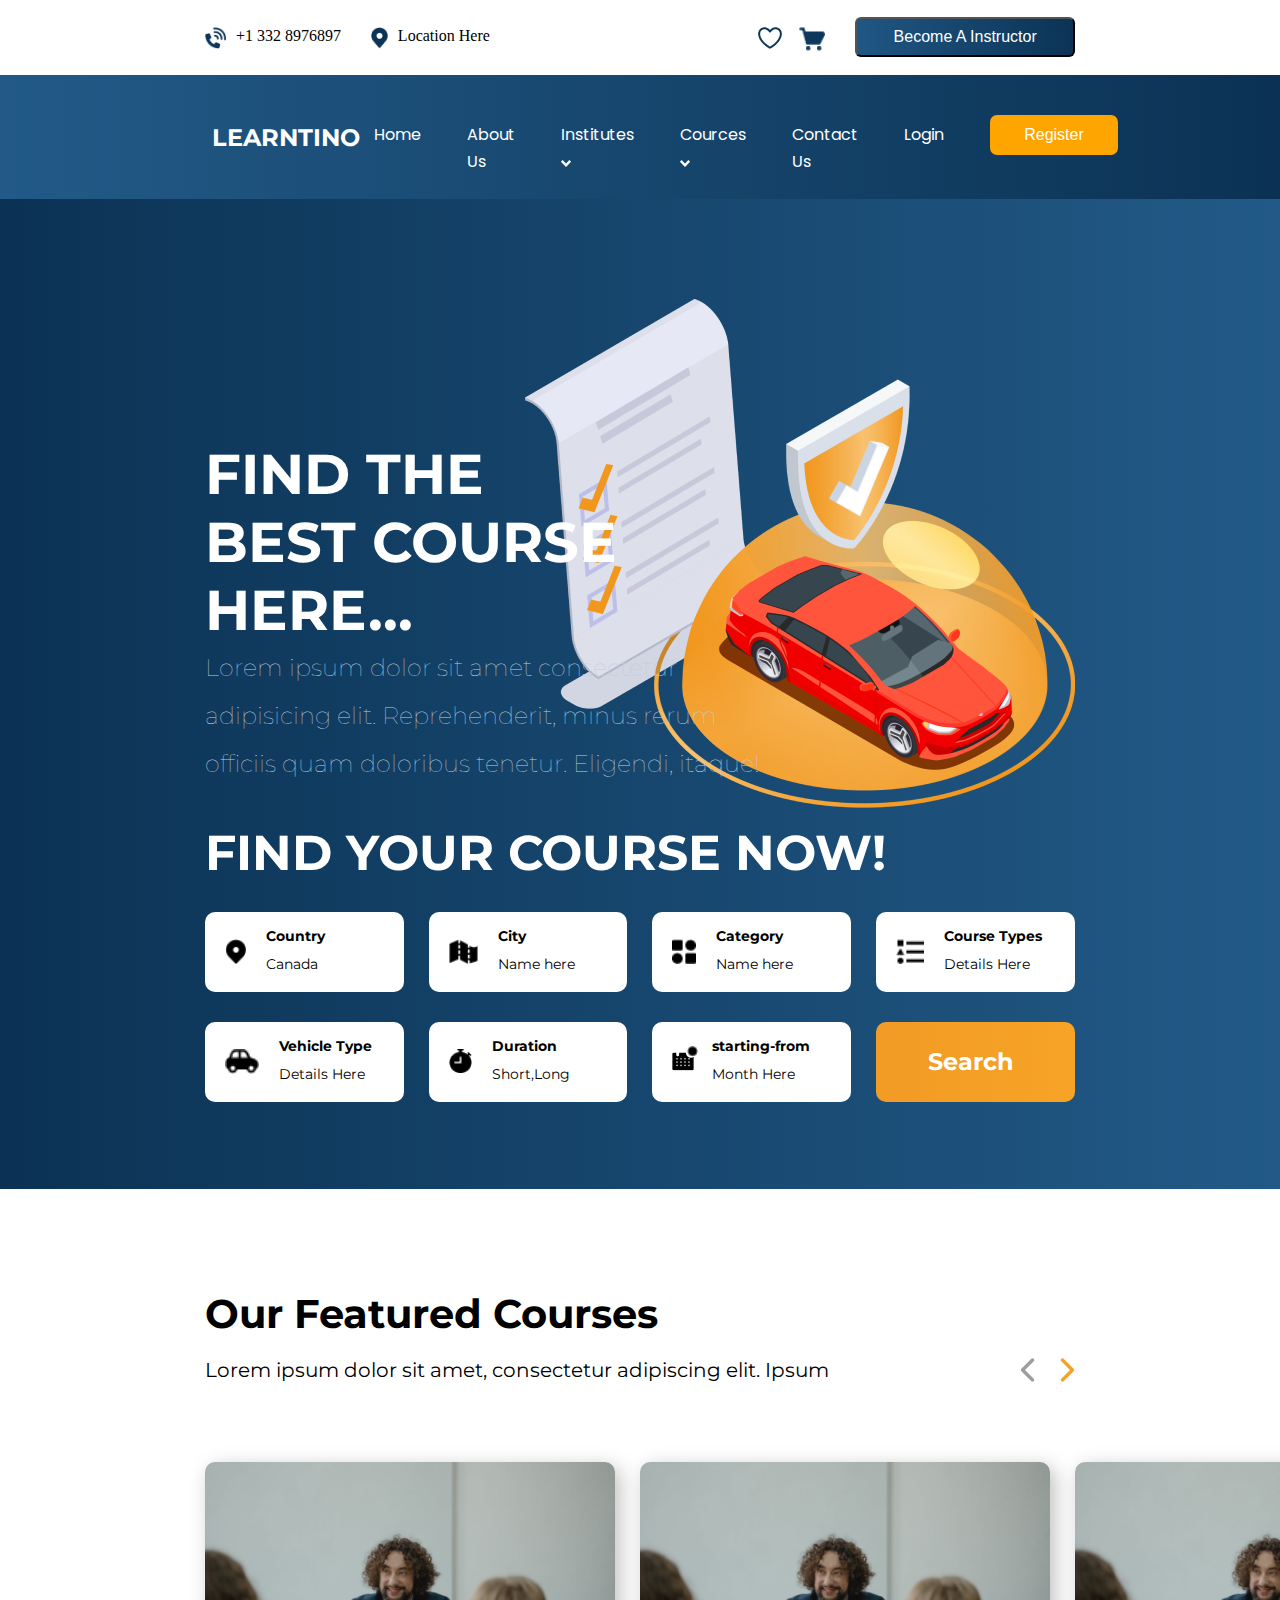
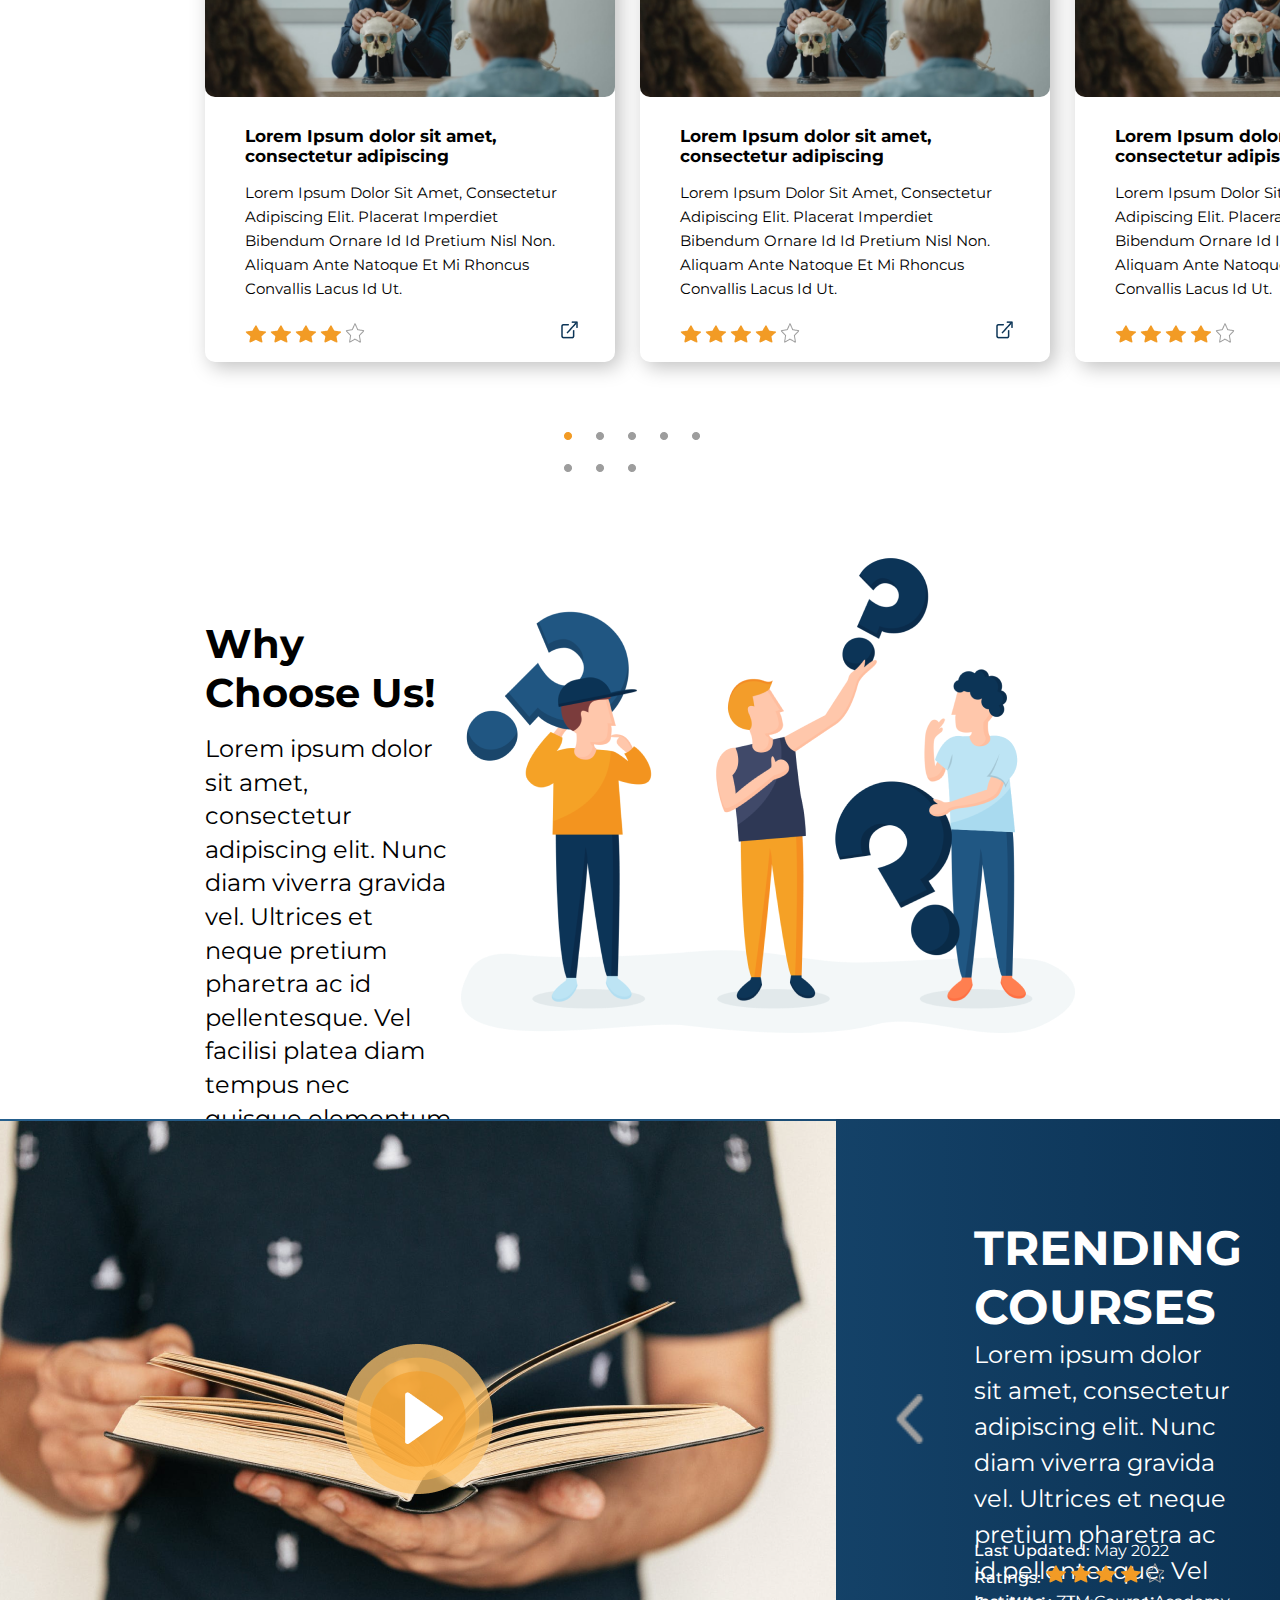
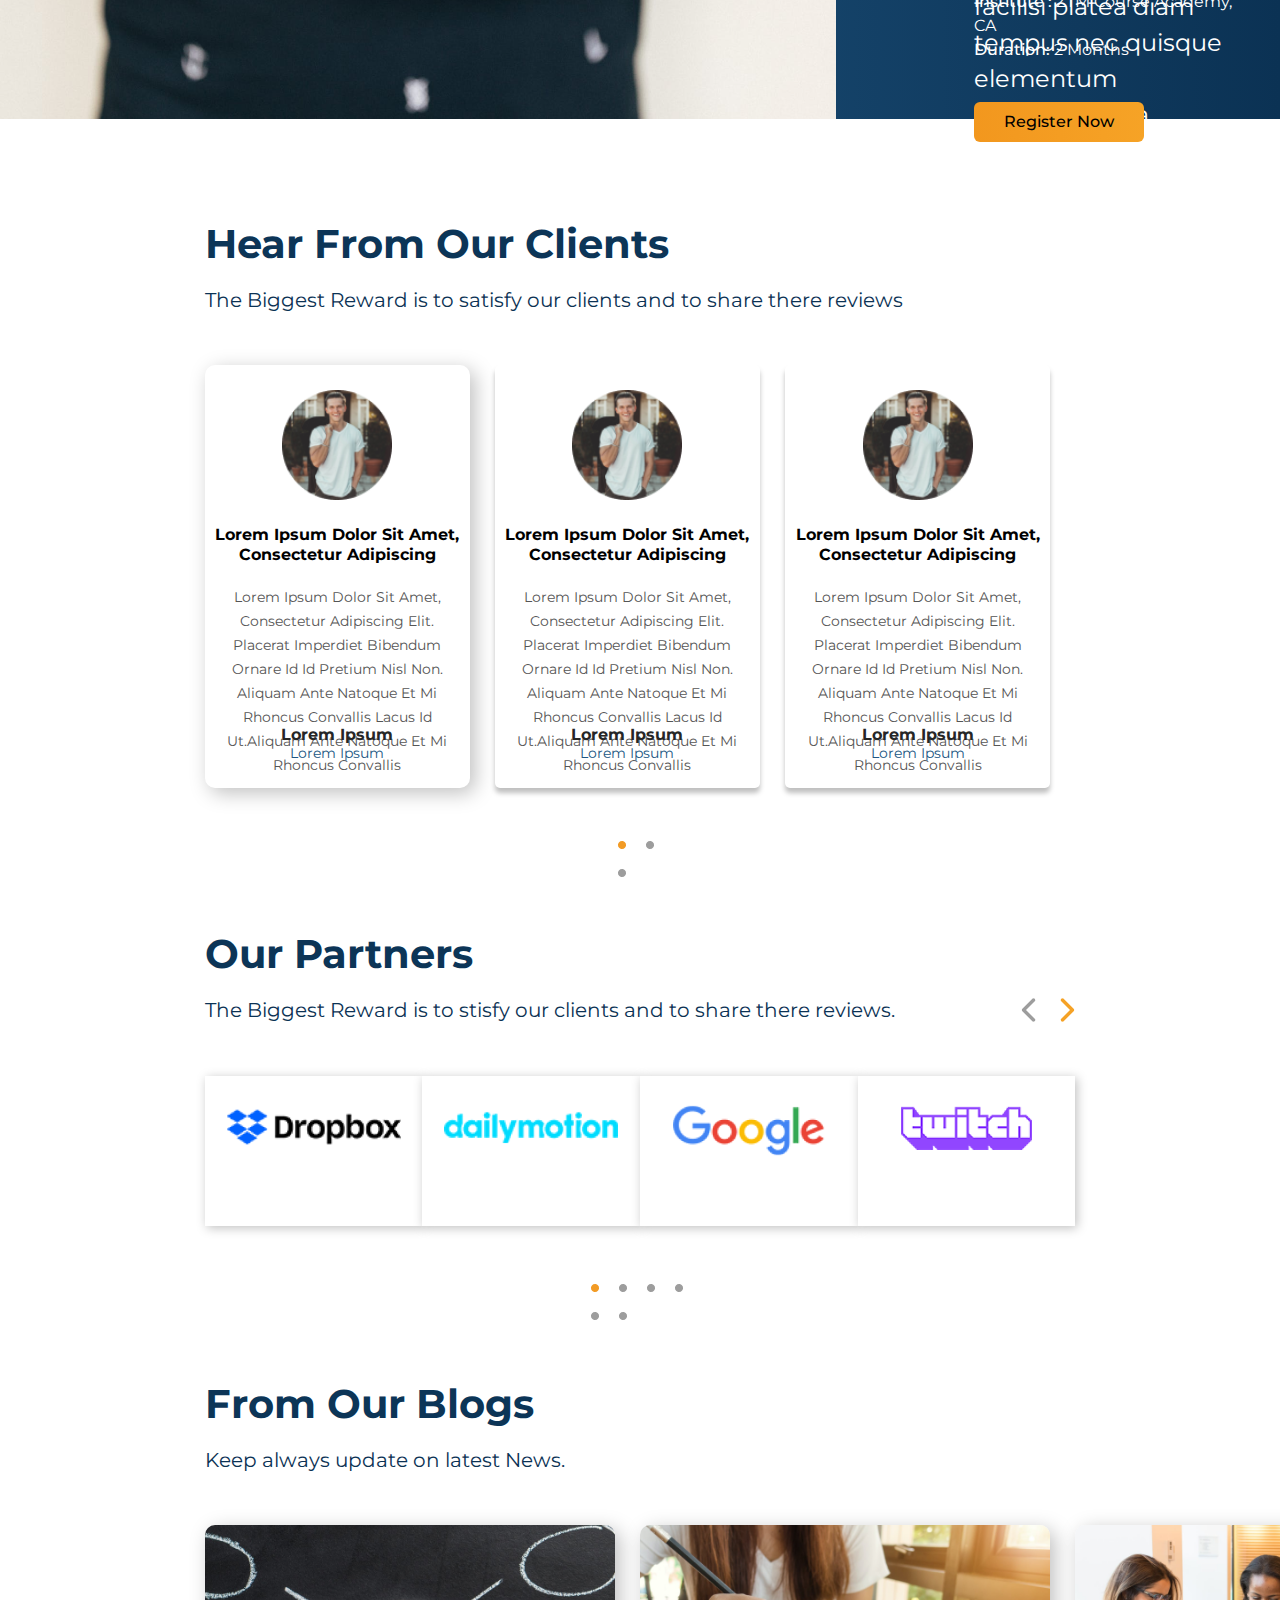
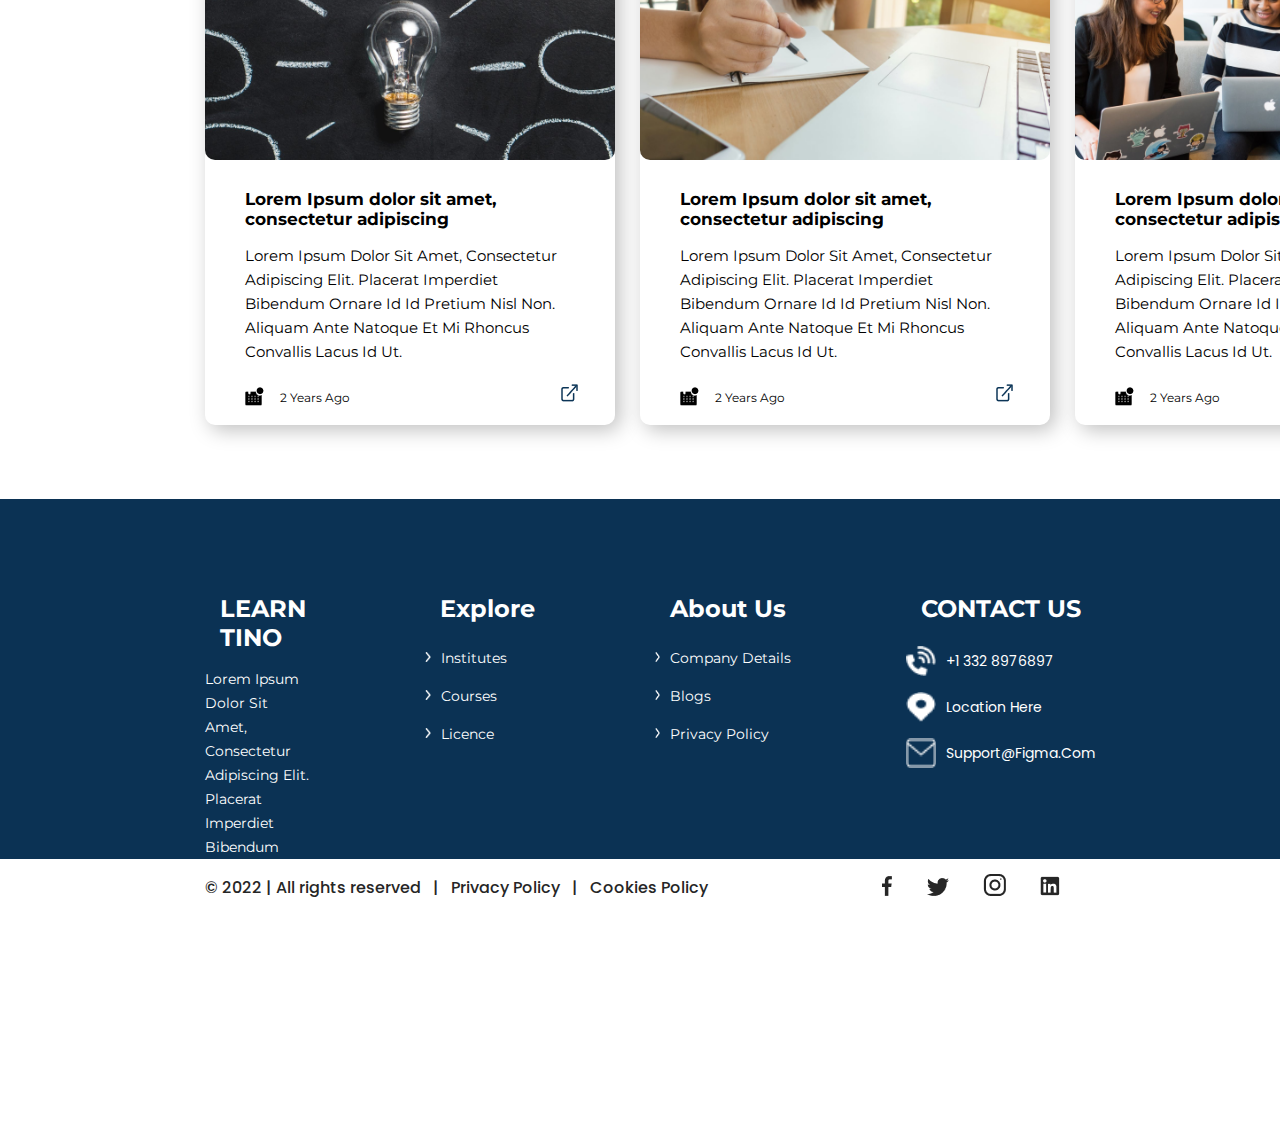
==== index.html @ b1320254 "Add files via upload" ====
<!DOCTYPE html>
<html lang="en">

<head>
    <meta charset="UTF-8">
    <meta http-equiv="X-UA-Compatible" content="IE=edge">
    <meta name="viewport" content="width=device-width, initial-scale=1.0">
    <title>Flexlab: Landing Page</title>
    <link rel="stylesheet" href="flexlab.css">
    <link rel="stylesheet" href="https://cdnjs.cloudflare.com/ajax/libs/font-awesome/6.1.1/css/all.min.css"
        integrity="sha512-KfkfwYDsLkIlwQp6LFnl8zNdLGxu9YAA1QvwINks4PhcElQSvqcyVLLD9aMhXd13uQjoXtEKNosOWaZqXgel0g=="
        crossorigin="anonymous" referrerpolicy="no-referrer" />
    <link rel="preconnect" href="https://fonts.googleapis.com">
    <link rel="preconnect" href="https://fonts.gstatic.com" crossorigin>
    <link
        href="https://fonts.googleapis.com/css2?family=Montserrat:wght@400;500;700&family=Poppins:wght@500&display=swap"
        rel="stylesheet">
</head>

<body>
    <div class="head-header">
        <div class="head-header-left">
            <div class="phone-header">
                <img src="phone.png" alt="">
                <p>+1 332 8976897</p>
            </div>
            <div class="location-header">
                <img src="location.png" alt="">
                <p>Location Here</p>
            </div>


        </div>
        <div class="head-header-right
        ">

            <div class="head-btn">
                <button class="nav-button">
                    Become A Instructor
                </button>
            </div>
            <div class="shop">
                <img class="shop-img" src="shop.png" alt="">
                <img class="shop-tyre" src="shop-tyre.png" alt="">
                <img class="shop-tyre" src="shop-tyre.png" alt="">
            </div>
            <img class="white-heart-img" src="white-heart.png" alt="">
        </div>
    </div>
    <section id="nav-bar">
        <div class="navParent" id="nav-parents">
            <nav class="navbar" id="navBar">
                <!-- LOGO -->
                <div class="logo">LEARNTINO</div>
                <i class="fa fa-times" onclick="hideMenu()"></i>
                <!-- NAVIGATION MENU -->
                <ul class="nav-links">
                    <!-- USING CHECKBOX HACK -->
                    <!-- <input type="checkbox" id="checkbox_toggle" /> -->
                    <!-- <label for="checkbox_toggle" class="hamburger">&#9776;</label> -->
                    <!-- NAVIGATION MENUS -->
                    <div class="menu">
                        <li><a href="/">Home</a></li>
                        <li><a href="/">About Us</a></li>
                        <li class="services">
                            <a href="/">Institutes 
                                <img src="white-down-arrow.png" alt="">
                            </a>
                            <!-- DROPDOWN MENU -->
                            <ul class="dropdown">
                                <li><a href="/">Dropdown 1 </a></li>
                                <li><a href="/">Dropdown 2</a></li>
                                <li><a href="/">Dropdown 2</a></li>
                                <li><a href="/">Dropdown 3</a></li>
                                <li><a href="/">Dropdown 4</a></li>
                            </ul>
                        </li>
                        <li class="services">
                            <a href="/">Cources <img src="white-down-arrow.png" alt=""></a>
                            <!-- DROPDOWN MENU -->
                            <ul class="dropdown">
                                <li><a href="/">Dropdown 1 </a></li>
                                <li><a href="/">Dropdown 2</a></li>
                                <li><a href="/">Dropdown 2</a></li>
                                <li><a href="/">Dropdown 3</a></li>
                                <li><a href="/">Dropdown 4</a></li>
                            </ul>
                        </li>
                        <li><a href="/">Contact Us</a></li>
                        <li><a href="/">Login</a></li>
                        
                        <li>
                            <button class="helloButton">Register</button>
                          
                        </li>
                        <i id="menus-bars" class="fa fa-bars" onclick="showMenu()"></i>
                    </div>
                    
                </ul>
                
            
        </div>
        
    </nav>
    
    </section>
    <section id="header">
        <div class="header-portion">
            <div class="left-header-portion">
                <h1>FIND THE BEST COURSE HERE...</h1>
                <P>Lorem ipsum dolor sit amet consectetur adipisicing elit. Reprehenderit, minus rerum officiis quam
                    doloribus tenetur. Eligendi, itaque!
                </P>
            </div>
            <div class="right-header-portion">
                <img src="header-image.png" alt="">
            </div>
        </div>
        <div class="find-course">
            <div class="find">
                <h1>FIND YOUR COURSE NOW!</h1>
            </div>
            <div class="find-table">
                <table>
                    <tr>
                        <td class="data-td">
                            <img class="header-images" src="country.png" alt="">
                            <div>
                                <h4>Country</h4>
                                <p>Canada</p>
                            </div>
                        </td>
                        <td class="data-td">
                            <img class="header-images" src="city.png" alt="">
                            <div>
                                <h4>City</h4>
                                <p>Name here</p>
                            </div>
                        </td>
                        <td class="data-td">
                            <img class="header-images" src="category.png" alt="">
                            <div>
                                <h4>Category</h4>
                                <p>Name here</p>
                            </div>
                        </td>
                        <td class="data-td" style="margin-right: 0% !important">
                            <img class="header-images" src="licence.png" alt="">
                            <div>
                                <h4>Course Types</h4>
                                <p>Details Here</p>
                            </div>
                        </td>
                    </tr>
                    <tr>
                        <td class="data-td">
                            <img class="header-images" src="vehicle.png" alt="">
                            <div>
                                <h4>Vehicle Type</h4>
                                <p>Details Here</p>
                            </div>
                        </td>
                        <td class="data-td">
                            <img class="header-images" src="duration.png" alt="">
                            <div>
                                <h4>Duration</h4>
                                <p>Short,Long</p>
                            </div>
                        </td>
                        <td class="data-td">
                            <div class="starting-from">
                                <img class="a" src="starting-from (1).png" alt="">
                                <img class="b" src="starting-from (2).png" alt="">

                            </div>
                            <div class="starting-from-h4">
                                <h4>starting-from</h4>
                                <p>Month Here</p>
                            </div>
                        </td>
                        <td colspan="" class="last-td">
                            <p> Search
                            </p>
                        </td>
                    </tr>
                </table>
            </div>
        </div>
    </section>
    <section id="featured">
        <div class="feature">
            <h1>Our Featured Courses</h1>
            <div class="featured-row">
                <p>
                    Lorem ipsum dolor sit amet, consectetur adipiscing elit. Ipsum
                </p>
                <div class="featured-images">
                    <img src="blank-left-arrow.png" alt="">
                    <img src="full-right-arrow.png" alt="">

                </div>
            </div>
        </div>
        <div class="featured-courses">
            <div class="featured-column">
                <img class="main-featured" src="feature.png" alt="">
                <div class="feature-data">
                    <h1>Lorem Ipsum dolor sit amet, <br>
                        consectetur adipiscing</h1>
                    <p>Lorem ipsum dolor sit amet, consectetur adipiscing elit. Placerat imperdiet bibendum ornare id id
                        pretium nisl non. Aliquam ante natoque et mi rhoncus convallis lacus id ut.</p>
                    <div class="featured-column-row">
                        <div class="left-featured-column">
                            <img src="full-star.png" alt="">
                            <img src="full-star.png" alt="">
                            <img src="full-star.png" alt="">
                            <img src="full-star.png" alt="">
                            <img src="blank-star.png" alt="">
                        </div>
                        <div class="right-featured-column">
                            <img class="feature-image-1" src="featured-symbol-1.png" alt="">
                            <img class="feature-image-2" src="featured-symbol-2.png" alt="">
                            <img class="feature-image-3" src="featured-symbol-3.png" alt="">

                        </div>
                    </div>
                </div>
            </div>
            <div class="featured-column">
                <img class="main-featured" src="feature.png" alt="">
                <div class="feature-data">
                    <h1>Lorem Ipsum dolor sit amet, <br>
                        consectetur adipiscing</h1>
                    <p>Lorem ipsum dolor sit amet, consectetur adipiscing elit. Placerat imperdiet bibendum ornare id id
                        pretium nisl non. Aliquam ante natoque et mi rhoncus convallis lacus id ut.</p>
                    <div class="featured-column-row">
                        <div class="left-featured-column">
                            <img src="full-star.png" alt="">
                            <img src="full-star.png" alt="">
                            <img src="full-star.png" alt="">
                            <img src="full-star.png" alt="">
                            <img src="blank-star.png" alt="">
                        </div>
                        <div class="right-featured-column">
                            <img class="feature-image-1" src="featured-symbol-1.png" alt="">
                            <img class="feature-image-2" src="featured-symbol-2.png" alt="">
                            <img class="feature-image-3" src="featured-symbol-3.png" alt="">

                        </div>
                    </div>
                </div>
            </div>
            <div class="featured-column">
                <img class="main-featured" src="feature.png" alt="">
                <div class="feature-data">
                    <h1>Lorem Ipsum dolor sit amet, <br>
                        consectetur adipiscing</h1>
                    <p>Lorem ipsum dolor sit amet, consectetur adipiscing elit. Placerat imperdiet bibendum ornare id id
                        pretium nisl non. Aliquam ante natoque et mi rhoncus convallis lacus id ut.</p>
                    <div class="featured-column-row">
                        <div class="left-featured-column">
                            <img src="full-star.png" alt="">
                            <img src="full-star.png" alt="">
                            <img src="full-star.png" alt="">
                            <img src="full-star.png" alt="">
                            <img src="blank-star.png" alt="">
                        </div>
                        <div class="right-featured-column">
                            <img class="feature-image-1" src="featured-symbol-1.png" alt="">
                            <img class="feature-image-2" src="featured-symbol-2.png" alt="">
                            <img class="feature-image-3" src="featured-symbol-3.png" alt="">

                        </div>
                    </div>
                </div>
            </div>
        </div>
        <div class="last-row-images">
            <img src="full-ellipse.png" alt="">
            <img src="blank-ellipse.png" alt="">
            <img src="blank-ellipse.png" alt="">
            <img src="blank-ellipse.png" alt="">
            <img src="blank-ellipse.png" alt="">
            <img src="blank-ellipse.png" alt="">
            <img src="blank-ellipse.png" alt="">
            <img src="blank-ellipse.png" alt="">

        </div>
    </section>
    <section id="choose">
        <div class="choose-us">
            <div class="choose-left">
                <h1>Why Choose Us!</h1>
                <p>Lorem ipsum dolor sit amet, consectetur adipiscing elit. Nunc diam viverra gravida vel. Ultrices et
                    neque pretium pharetra ac id pellentesque. Vel facilisi platea diam tempus nec quisque elementum
                    curabitur nulla. Fermentum tellus ac imperdiet dui. Turpis vel non magna purus.Turpis vel non magna
                    purus. Vel facilisi platea diam tempus nec quisque elementum curabitur nulla. </p>
            </div>
            <div class="choose-right">
                <img src="choose.png" alt="">
            </div>
        </div>
    </section>
    <!-- ------------trending courses--------------- -->
    <section id="trending-courses">
        <div class="left-trending-side">
            <img src="trending-img.png" alt="">
        </div>
        <div class="center-trending-side">
            <div class="center-left-trending">
                <img src="blank-left-arrow.png" alt="">
            </div>
            <div class="center-center-trending">
                <div class="trending-courses-data">
                    <h1>TRENDING COURSES</h1>
                    <p>Lorem ipsum dolor sit amet, consectetur adipiscing elit. Nunc diam viverra gravida vel. Ultrices
                        et neque pretium pharetra ac id pellentesque. Vel facilisi platea diam tempus nec quisque
                        elementum curabitur nulla. Fermentum tellus ac imperdiet dui. </p>
                    <div class="trending-portion-1">
                        <div class="trending-data-left">
                            Last Updated:
                            <span>May 2022
                            </span>
                        </div>
                        <div class="trending-data-right">
                            Ratings:
                            <img src="full-star.png" alt="">
                            <img src="full-star.png" alt="">
                            <img src="full-star.png" alt="">
                            <img src="full-star.png" alt="">
                            <img src="blank-star.png" alt="">
                        </div>
                    </div>


                </div>
                <div class="trending-portion-1">
                    <div class="trending-data-left">
                        Institute : <span> ZTM Course Academy, CA</span>
                    </div>
                    <div class="trending-data-right">
                        Duration: <span> 2 Months
                        </span>
                    </div>
                </div>
                <div class="trending-button">
                    <button class="trending-btn">
                        Register Now
                    </button>
                </div>
            </div>
            <div class="center-right-trending">
                <img src="full-right-arrow.png" alt="">
            </div>
        </div>
        </div>
    </section>
    <!-- ----------clients----------- -->
    <section id="client">
        <div class="clients">
            <h1>Hear From Our Clients</h1>
            <div class="clients-row">
                <p>
                    The Biggest Reward is to satisfy our clients and to share there reviews
                </p>
            </div>
        </div>

            <div class="client-courses">
                <div id="client-column" class="client-column-1">
                    <img class="main-client" src="client.png" alt="">
                    <div class="clients-data">
                        <h1>Lorem Ipsum dolor sit amet, <br>
                            consectetur adipiscing</h1>
                        <p>Lorem ipsum dolor sit amet, consectetur adipiscing elit. Placerat imperdiet bibendum ornare
                            id id pretium nisl non. Aliquam ante natoque et mi rhoncus convallis lacus id ut.Aliquam
                            ante natoque et mi rhoncus convallis </p>
                        <p class="clients-para-2">Lorem Ipsum</p>
                        <p class="clients-para-3">Lorem Ipsum</p>
                    </div>
                </div>
                <div id="client-column" class="client-column-2">
                    <img class="main-client" src="client.png" alt="">
                    <div class="clients-data">
                        <h1>Lorem Ipsum dolor sit amet, <br>
                            consectetur adipiscing</h1>
                        <p>Lorem ipsum dolor sit amet, consectetur adipiscing elit. Placerat imperdiet bibendum ornare
                            id id pretium nisl non. Aliquam ante natoque et mi rhoncus convallis lacus id ut.Aliquam
                            ante natoque et mi rhoncus convallis </p>
                        <p class="clients-para-2">Lorem Ipsum</p>
                        <p class="clients-para-3">Lorem Ipsum</p>
                    </div>
                </div>
                <div id="client-column" class="client-column-3">
                    <img class="main-client" src="client.png" alt="">
                    <div class="clients-data">
                        <h1>Lorem Ipsum dolor sit amet, <br>
                            consectetur adipiscing</h1>
                        <p>Lorem ipsum dolor sit amet, consectetur adipiscing elit. Placerat imperdiet bibendum ornare
                            id id pretium nisl non. Aliquam ante natoque et mi rhoncus convallis lacus id ut.Aliquam
                            ante natoque et mi rhoncus convallis </p>
                        <p class="clients-para-2">Lorem Ipsum</p>
                        <p class="clients-para-3">Lorem Ipsum</p>
                    </div>
                </div>
            </div>
        
    <div class="trending-ellipses">
        <img src="full-ellipse.png" alt="">
        <img src="blank-ellipse.png" alt="">
        <img src="blank-ellipse.png" alt="">
    </div>
    </section>
    <!-- ------Partners------- -->
    <section id="partners">
        <div class="partner">
            <h1>Our Partners</h1>
            <div class="partner-row">
                <p>
                    The Biggest Reward is to stisfy our clients and to share there reviews.
                </p>
                <div class="partners-arrow-images">
                    <img src="blank-left-arrow.png" alt="">
                    <img src="full-right-arrow.png" alt="">
                </div>
            </div>
        </div>
        <div class="partners-images">
            <div class="dropbox">
                <img class="dropbox-image" src="dropbox.png" alt="">
            </div>
            <div class="dailymotion">
                <img class="dailymotion-image" src="dailymotion.png" alt="">
            </div>
            <div class="google">
                <img class="google-image" src="google.png" alt="">
            </div>
            <div class="twitch">
                <img class="twitch-image" src="twitch.png" alt="">
            </div>
        </div>
        <div class="partners-ellipses">
         
                <img src="full-ellipse.png" alt="">
                <img src="blank-ellipse.png" alt="">
                <img src="blank-ellipse.png" alt="">
                <img src="blank-ellipse.png" alt="">
                <img src="blank-ellipse.png" alt="">
                <img src="blank-ellipse.png" alt="">
        </div>
    </section>
    <!-- ------------blog------------- -->
    <section id="blogs">
        <div class="blog">
            <h1>From Our Blogs</h1>
            <div class="blogs-row">
                <p>
                    Keep  always update on latest News.
                </p>
            </div>
        </div>
        <div class="blogs-courses">
            <div class="blogs-column">
                <img class="main-blogs" src="blog-image-1.png" alt="">
                <div class="blog-data">
                    <h1>Lorem Ipsum dolor sit amet, <br>
                        consectetur adipiscing</h1>
                    <p>Lorem ipsum dolor sit amet, consectetur adipiscing elit. Placerat imperdiet bibendum ornare id id
                        pretium nisl non. Aliquam ante natoque et mi rhoncus convallis lacus id ut.</p>
                    <div class="blogs-column-row">
                        <div class="left-blogs-column">
                            <div class="starting-from-blog">
                                <img class="a-blog" src="starting-from (1).png" alt="">
                                <img class="b-blog" src="starting-from (2).png" alt="">
                            </div>
                            <p>
                                2 Years Ago
                            </p>

                        </div>
                        <div class="right-blogs-column">
                            <img class="blogs-image-1" src="featured-symbol-1.png" alt="">
                            <img class="blogs-image-2" src="featured-symbol-2.png" alt="">
                            <img class="blogs-image-3" src="featured-symbol-3.png" alt="">

                        </div>
                    </div>
                </div>
            </div>
            <div class="featured-column">
                <img class="main-featured" src="blog-image-2.png" alt="">
                <div class="feature-data">
                    <h1>Lorem Ipsum dolor sit amet, <br>
                        consectetur adipiscing</h1>
                    <p>Lorem ipsum dolor sit amet, consectetur adipiscing elit. Placerat imperdiet bibendum ornare id id
                        pretium nisl non. Aliquam ante natoque et mi rhoncus convallis lacus id ut.</p>
                    <div class="blogs-column-row">
                        <div class="left-blogs-column">
                            <div class="starting-from-blog">
                                <img class="a-blog" src="starting-from (1).png" alt="">
                                <img class="b-blog" src="starting-from (2).png" alt="">
                            </div>
                            <p>
                                2 Years Ago
                            </p>

                        </div>
                        <div class="right-blogs-column">
                            <img class="blogs-image-1" src="featured-symbol-1.png" alt="">
                            <img class="blogs-image-2" src="featured-symbol-2.png" alt="">
                            <img class="blogs-image-3" src="featured-symbol-3.png" alt="">

                        </div>
                    </div>
                </div>
            </div>
            <div class="featured-column">
                <img class="main-featured" src="blog-image-3.png" alt="">
                <div class="feature-data">
                    <h1>Lorem Ipsum dolor sit amet, <br>
                        consectetur adipiscing</h1>
                    <p>Lorem ipsum dolor sit amet, consectetur adipiscing elit. Placerat imperdiet bibendum ornare id id
                        pretium nisl non. Aliquam ante natoque et mi rhoncus convallis lacus id ut.</p>
                        <div class="blogs-column-row">
                            <div class="left-blogs-column">
                                <div class="starting-from-blog">
                                    <img class="a-blog" src="starting-from (1).png" alt="">
                                    <img class="b-blog" src="starting-from (2).png" alt="">
                                </div>
                                <p>
                                    2 Years Ago
                                </p>
    
                            </div>
                            <div class="right-blogs-column">
                                <img class="blogs-image-1" src="featured-symbol-1.png" alt="">
                                <img class="blogs-image-2" src="featured-symbol-2.png" alt="">
                                <img class="blogs-image-3" src="featured-symbol-3.png" alt="">
    
                            </div>
                        </div>
                </div>
            </div>
        </div>
    </section>
    <!-- ---------------footer-------------- -->
    <section id="footer">
        <div class="main-footer">
            <div class="column">
                <h1>LEARN TINO</h1>
                <P>Lorem ipsum dolor sit amet, consectetur adipiscing elit. Placerat imperdiet bibendum ornare id id pretium nisl non. Aliquam ante natoque et mi rhoncus convallis lacus id ut.
                    d pretium nisl non. Aliquam ante natoque et mi rhoncus</P>
            </div>
            <div class="column">
                <h1>Explore</h1>
              <div id="column-row" class="column-row-1">
                  <img src="blank-right-arrow.png" alt="">
                  <p>
                      Institutes
                  </p>  
                </div>
                <div  id="column-row" class="column-row-2">
                  <img src="blank-right-arrow.png" alt="">
                  <p>Courses</p>
                </div>
                <div  id="column-row"class="column-row-3">
                    <img src="blank-right-arrow.png" alt="">
                    <p>licence</p>
                </div>
              </div>
            <div class="column">
                <h1>About&nbsp;Us</h1>
              <div id="column-row" class="column-row-1">
                  <img src="blank-right-arrow.png" alt="">
                  <p>
                      Company&nbsp;Details
                  </p>  
                </div>
                <div  id="column-row" class="column-row-2">
                  <img src="blank-right-arrow.png" alt="">
                  <p>Blogs</p>
                </div>
                <div  id="column-row"class="column-row-3">
                    <img src="blank-right-arrow.png" alt="">
                    <p>Privacy Policy</p>
                </div>
              </div>
            <div class="column" id="contact-us">
                <h1>CONTACT US</h1>
              <div id="column-row" class="column-row-1">
                  <img style="width: 18.86px;height: 18.86px;" src="blank-phone.png" alt="">
                  <p>
                    +1 332 8976897
                  </p>  
                </div>
                <div  id="column-row" class="column-row-2">
                  <img style="width: 16.5px;height: 21px;" src="blank-location.png" alt="">
                  <p>Location Here</p>
                </div>
                <div  id="column-row"class="column-row-3">
                    <img style="width:20px;height: 16px;" src="mail.png" alt="">
                    <p>support@figma.com</p>
                </div>
              </div>
            </div>
        </div>
    </section>
    <section id="last-footer">
        <div class="last-footer-line">
            <div class="left-footer-line">
                <p>©&nbsp;2022&nbsp;|&nbsp;All rights reserved &nbsp; |  &nbsp; Privacy Policy &nbsp; |  &nbsp; Cookies Policy</p>
            </div>
            <div class="right-footer-line">
                <img src="facebook.png" alt="">
                <img src="twitter.png" alt="">
                <img src="instagram.png" alt="">
                <img src="linkedin.png" alt="">
            </div>
        </div>
    </section>
    <script>
        var navbar = document.getElementById("navBar");
function showMenu() {
    navBar.style.right = "0";
}
function hideMenu() {
    navBar.style.right = "-200px";
}
</script>
</body>

</html>
---- flexlab.css ----
/* UTILITIES */
* {
    margin: 0;
    padding: 0;
    box-sizing: border-box;
}
.head-header{
    height: 75px;
    width: 68%;
    display: flex;
    margin: auto;
    align-items: center;
}
.head-header-left{
    width: 50%;
    display: flex;
}
.phone-header{
    display: flex;
    padding-right: 20px;
}
.head-header-left img,p{
    height: 22px;
    padding-right: 10px;
}
.location-header{
    display: flex;
}
.head-header-right{
    width: 50%;
    /* align-items: center; */
    /* display: flex; */
    /* display: flex; */
    /* float: right; */
}
.head-header-right img{
    height: 22px;
    float: right;
    margin: 10px;
    padding: 0px 0px;
    justify-content: space-between;

    /* padding-top: 10px; */
    /* align-items: center; */
    /* justify-content: center; */
}
.white-heart-img{
    position: relative;
    left: 25px;
}
.shop-img{
    position: relative;
    height: 18px !important;
}
.shop-tyre{
    height: 5px !important;
    position: relative !important;
    left: 36px;
    top: 26px;
    margin: 3px !important;
}

.head-btn{
    height: 40px; 
    /* width: 249px;
    display: flex;
    /* align-items: center; */
    /* justify-content: center; */
    /* padding-bottom: 20px; */
    padding-left: 20px;
    float: right;
}
.nav-button{
    background:  linear-gradient(84.98deg, #205784 0%, #0B3355 100%);
    border-radius: 6px;
    color: white;
    height: 40px;
    width: 220px;
    align-items: center;
    font-size: 16px;
    /* padding: 10px 40px; */

    /* padding: 10px 40px; */

}
body {
    /* font-family: cursive; */
}

a {
    text-decoration: none;
    font-family: 'Poppins';
font-style: normal;
font-weight: 400;
font-size: 16px;
}

li {
    list-style: none;
}

/* NAVBAR STYLING STARTS */
.navbar {
    display: flex;
    align-items: center;
    justify-content: space-between;
    padding: 20px;
    color: #fff;
     background: transparent;
    
}

.nav-links a {
    color: #fff;
}

/* LOGO */
.logo {
    font-family: 'Montserrat';
    font-style: normal;
    font-weight: 700;
    font-size: 24px;
}

/* NAVBAR MENU */
.menu {
    display: flex;
    gap: 1em;
    font-size: 18px;
    padding-top: 20px;
    font-family: 'Poppins', sans-serif;
}

.menu li:hover {
    background: linear-gradient(90deg, #225A87 0%, #0B3254 100%);

    border-radius: 5px;
    transition: 0.3s ease;
}

.menu li {
    padding: 5px 14px;
}

/* DROPDOWN MENU */
.services {
    position: relative;
}

.dropdown {
    background: linear-gradient(90deg, #225A87 0%, #0B3254 100%);

    padding: 1em 0;
    position: absolute;
    /*WITH RESPECT TO PARENT*/
    display: none;
    border-radius: 8px;
    top: 35px;
}

.dropdown li+li {
    margin-top: 10px;
}

.dropdown li {
    padding: 0.5em 1em;
    width: 70%;
    text-align: center;
}

.dropdown li:hover {
    background-color: #4c9e9e;
}

.services:hover .dropdown {
    display: block;
}

.navbar {
    width: 70%;
    margin: 0 auto;
}

.helloButton {
    background-color: orange;
    border-radius: 7px;
    color: white;
    width: 128px;
    height: 40px;
    border: none;
    margin-top: -20px;
    font-size: 16px;
}

.navParent {
    background: linear-gradient(90deg, #225A87 0%, #0B3254 100%);

}
.navbar .fa{
    display: none;
}
@media(max-width:700px){
    .navbar ul li{
        display: block;
    }
    .navbar {
        position: absolute;
        background: #ffff;
        height: 100vh;
        width: 200px;
        top: 0;
        right: -200px;
        text-align: left;
        z-index: 2;
        color: #000000;
        transition: 1s;
    }
    .navbar .fa{
        background-color: blue;
        /* padding: 20px; */
    }
      .navParent .fa {
        display: block;
         color: #fff;
        margin: 10px;
        font-size: 22px;
        cursor: pointer; 
    }
     #menus-bars{ 
        float: right !important;
        padding: 20px;
        margin: 10px;
        border: 2px solid white;
        height: 60px !important;
    }

     .navbar ul {
         display: flex;
        /* padding: 30px; */
    } 
   
}
/* ----------------header---------------- */
#header{
    background: linear-gradient(90deg,  #0B3254 0%, #225A87 100%);
    height: 110vh;
  padding-top: 100px;
}
.header-portion{
    margin-top: 100px;
    width: 68%;
    margin: auto;
    display: flex;
    align-items: center;
}
.right-header-portion{
    width: 50%;
    z-index: 0;

}
.right-header-portion img{
height: 508.75px;
width: 550px;
float: right;
}
.left-header-portion{
    width: 50%;
    align-items: center;
    z-index: 1;
}
.left-header-portion h1{
    font-size: 56px;
    font-family: 'Montserrat', sans-serif;
    color: white;
    
}
.left-header-portion p{
    width: 570px;
    color: #BFCDDC;
    font-family: 'Montserrat', sans-serif;
    font-weight: 100;
    font-style: normal;
    font-size: 24px;
    line-height: 200%;
}
.find-course{
    width: 68%;
    margin: auto;
    
}
.find h1{
    font-size: 49px;
    margin: 15px 0;
    color: white;
    font-family: Montserrat;
}
.find-course table{
    display: grid;
    margin: 0%;
    padding: 0%;
    /* grid-row: auto; */
    /* box-sizing: none; */
}
.find-course tr{
    display: flex;
    padding: 0%;
}
.find-course tr .data-td{
    
    width: 30%;
    height: 80px;
    background-color: #fff;
   margin:15px 25px !important;
    /* padding-right: 15%; */
    display: flex;
    border-radius: 10px;
    align-items: center;
    margin-left: 0px !important;
}
.find-course tr .data-td h4{
padding-bottom: 10px;
font-family: Montserrat;
font-size: 14px !important;

}
.data-td p{
font-family: Montserrat;
    font-size: 14px !important;
}
.header-images{
  height: 65px;
  padding: 20px;
  filter: brightness(0%);
}
 .last-td{
     width: 30%;
     height: 80px;
     margin: auto;
     color: white;
     background: linear-gradient(90deg, #F29B25 0%, #F6A326 100%);
    font-size: 24px;
    text-align: center;
    padding-top: 25px;
    border-radius: 10px;
font-family: Montserrat;
font-weight: bold;

}
.starting-from-h4 {
    padding-left: 60px;
}

.starting-from{
   /* all: none; */
   /* display: inline-block; */
   margin-top: px;
   margin-bottom: 0%;
   position: absolute;

   padding: 10px 20px;
}
.a{
    /* height: 30px !important; */
    position: absolute;
    bottom: 0px;
    margin: 0% !important;
    padding-bottom: 25% !important;
    padding-top: 0px !important;
    /* padding: 0% !important; */
}
.b{
    position: relative;
    height: 27px !important;
    padding-left: 14.7px !important;
    padding-bottom: 16px !important;   
}
/* ------------featured----------------- */
#featured{
    width: 68%;
    margin: auto;
    height: 100vh;

}
.feature h1{
    font-family: 'Montserrat';
font-style: normal;
font-weight: 700;
font-size: 40px;
padding-top: 100px;
}

.featured-row{
    display: flex;
    justify-content: space-between;
}
.featured-row,.clients-row p{
    font-family: 'Montserrat';
font-style: normal;
font-weight: 400;
font-size: 20px;
padding: 20px 0px 0px 0px;
}
.featured-images img{
    padding-left: 20px;
}
/* --------column------- */
.featured-courses{
display: flex;
margin: 50px 0px 30px 0px;

}
.featured-column{
width: 410px;
height: 500px;
margin: 25px;
margin-left: 0px;
border-radius: 20px;
background-color: white;
/* margin: 10px; */
box-shadow: 5px 5px 20px rgba(0, 0, 0, 0.25);
border-radius: 10px;

}

.feature-data h1{
    font-family: 'Montserrat';
font-style: normal;
font-weight: 700;
font-size: 16.5px;
padding-bottom: 15px;
line-height: 20px;
}
.main-featured{
    width: 410px;
    border-radius: 10px;
    }
    .feature-data{
        margin: 40px;
        margin-top: 25px;
    }
.feature-data p{
    font-family: 'Montserrat';
    font-style: normal;
    font-weight: 400;
    font-size: 14.5px;
    line-height: 24px;
    text-transform: capitalize;
}
.featured-column-row{
    justify-content: space-between;
display: flex;
position: relative;
top: 120px;
}
.feature-image-1{
    /* border: 1px solid black; */
    position: absolute;
    bottom: 13px;
    right: -2px;
}.feature-image-2{
    position: absolute;
    bottom: 18px;
    right: -3px;
}
.last-row-images{
    width: 21%;
    display: block;
    /* width: 160px; */
    padding: 5px;
    margin-left: auto;
    margin-right: auto;
}
.last-row-images img{
/* display: block; */
padding: 10px;
}
/* -----------------choose us---------------- */
#choose{
    height: 70vh;
    width: 68%;
    margin: auto;
}
.choose-us{
    display: flex;

}
.choose-left{
    width: 50%;
    padding-top: 130px;

}
.choose-left h1{
    font-family: 'Montserrat';
font-style: normal;
font-weight: 700;
font-size: 40px;
line-height: 49px;
padding-bottom: 15px;
}
.choose-left p{
    font-family: 'Montserrat';
font-style: normal;
font-weight: 400;
font-size: 24px;
line-height: 140%
}
/* --------trending page--------- */
#trending-courses{
    height: 600px;
display: flex;
width: 100%;
flex-wrap: nowrap;
background: linear-gradient(90deg, #255F8D 0%, #0B3254 100%);

}
.left-trending-side{
    border: none;
    background-color: white !important;

}
.left-trending-side img{
    width: 836px;
height: 600px;
position: relative;
}
/* -----------right-trending-side--------------- */
.center-trending-side{
    background: transparent;
width: 49%;
height: 600px;
display: flex;
/* padding: 40px; */
/* padding-left: 0%; */
}
.center-left-trending{
    padding-right: 50.33px;
    padding-left: 59.36px;
align-items: center;
display: flex;

}
.center-left-trending img{
    width: 28.31px;
    height: 49.18px;
}
.center-center-trending{
margin: 100px 0px;

}
.trending-courses-data h1{
    font-family: 'Montserrat';
font-style: normal;
font-weight: 700;
font-size: 48px;
line-height: 59px;
/* identical to box height */

text-transform: uppercase;

color: #FFFFFF;
}
.trending-courses-data p{
    font-family: 'Montserrat';
font-style: normal;
font-weight: 400;
font-size: 24px;
line-height: 150%;
color: #FFFFFF;
}
.trending-portion-1{
    display: flex;
flex-wrap: wrap;
position: relative;
top: 180px;
justify-content: space-between;
color: white;
}
.trending-data-left {
    font-family: Montserrat;
    font-weight: 500;
    font-size: 16px;
    line-height: 24px;
}
.trending-data-left span{
    font-family: Montserrat;
    font-weight: 400;
    font-size: 16px;
    line-height: 24px;
}
.trending-data-right{
    
font-family: 'Montserrat';
font-style: normal;
font-weight: 500;
font-size: 16px;
line-height: 150%;
}
.trending-data-right span{
    font-family: 'Montserrat';
    font-style: normal;
    font-weight: 400;
    font-size: 16px;
    line-height: 150%;
}
.trending-button{
position: relative;
top: 220px;
}
.trending-btn{
height: 40px;
width: 170px;
border-radius: 6px;
background: linear-gradient(84.98deg, #F2971E 0%, #F6A326 100%);
border: none;
font-family: 'Montserrat';
font-style: normal;
font-weight: 500;
font-size: 16px;
line-height: 20px;
}
.center-right-trending{
    padding-right: 50.33px;
    padding-left: 59.36px;
align-items: center;
display: flex;

}
.center-right-trending img{
    width: 28.31px;
    height: 49.18px;
}
#featured{
    width: 68%;
    margin: auto;
    height: 100vh;

}
/* --------------clients--------------------- */
#client{
    width: 68%;
    margin: auto;
    height: 90vh;

}
.clients{
    padding-bottom: 50px;
}
.clients h1{
    font-family: 'Montserrat';
font-style: normal;
font-weight: 700;
font-size: 40px;
line-height: 49px;
padding-top: 100px;
/* identical to box height */

text-transform: capitalize;

color: #0C3557;
}
.clients p{
    font-family: 'Montserrat';
font-style: normal;
font-weight: 400;
font-size: 20px;
line-height: 24px;

color: #0B3254;
}
.client-courses{
    display: flex;
    width: 100%;
    /* margin: 50px 0px 30px 0px; */
    }
.client-column-1{
width: 410px;
height: 423px;
margin: 25px;
margin-left: 0px;
border-radius: 20px;
background-color: white;
/* margin: 10px; */
box-shadow: 5px 5px 20px rgba(0, 0, 0, 0.25);
border-radius: 10px;
}
.client-column-2{
    width: 410px;
    height: 423px;
    margin: 25px;
    margin-left: 0px;
    border-radius: 20px;
    background-color: white;
box-shadow: 0px 5px 5px rgba(0, 0, 0, 0.25);
border-radius: 5px;
}
.client-column-3{
    width: 410px;
    height: 423px;
    margin: 25px;
    margin-left: 0px;
    border-radius: 20px;
    background-color: white;
box-shadow: 0px 5px 5px rgba(0, 0, 0, 0.25);
border-radius: 5px;
}
.main-client{
    display: block;
    width: 160px;
    padding: 25px;
    margin-left: auto;
    margin-right: auto;
}

.clients-data h1{
    font-family: 'Montserrat';
font-style: normal;
font-weight: 700;
font-size: 16px;
line-height: 20px;
text-align: center;
text-transform: capitalize;
}
.clients-data p{
    font-family: 'Montserrat';
font-style: normal;
font-weight: 400;
font-size: 14px;
line-height: 24px;
/* or 171% */

text-align: center;
text-transform: capitalize;

color: #555555;
padding: 20px;
}
.clients-data .clients-para-2{
    all: none;
    font-family: 'Montserrat';
font-style: normal;
font-weight: bold;
font-size: 16px;
line-height: 20px;
/* identical to box height */

text-align: center;
text-transform: capitalize;

color: #262626;
position: relative;
top: 100px;
}
.clients-data .clients-para-3{
    font-family: 'Montserrat';
font-style: normal;
font-weight: 400;
font-size: 14px;
line-height: 17px;
/* identical to box height */

text-align: center;
text-transform: capitalize;

color: #205682;
position: relative;
top: 80px;
}
.trending-ellipses{
    width: 6.8%;
    display: block;
    /* width: 160px; */
    /* padding: 5px; */
    margin-left: auto;
    margin-right: auto;
    padding-top: 20px;
}
.trending-ellipses img{
    padding: 8px;
}
/* -------partners---------- */
#partners{
    width: 68%;
    margin: auto;
    height: 50vh;
    
}
.partner h1{
    font-family: 'Montserrat';
font-style: normal;
font-weight: 700;
font-size: 40px;
line-height: 49px;
text-transform: capitalize;
color: #0C3557;
padding-bottom: 20px;
}

.partner-row{
    display: flex;
    justify-content: space-between;
}
.partner-row p{
    font-family: 'Montserrat';
    font-style: normal;
    font-weight: 400;
    font-size: 20px;
    line-height: 24px;
    
    color: #0B3254;
}
.partners-arrow-images img{
    padding-left: 20px;
}
.partners-images{
    width: 100%;
    display: flex;
    justify-content: space-between;
    margin-top: 50px;
}
.dropbox-image{
    display: block;
        width: 80%;
        margin-left: auto;
        margin-right: auto;
        margin-top: 5%;
}
.dailymotion-image{
    display: block;
        width: 80%;
        margin-left: auto;
        margin-right: auto;
        margin-top: 5%;

}
.google-image{
    display: block;
        width: 70%;
        margin-left: auto;
        margin-right: auto;
        margin-top: 9%;

}
 .twitch-image{   
        display: block;
        width: 60%;
        margin-left: auto;
        margin-right: auto; 
        margin-top: 10%;

}
.dropbox{
    width: 300px;
height: 150px;
    background: #FFFFFF;
box-shadow: 2px 2px 10px rgba(0, 0, 0, 0.25);
}
.dailymotion{
    width: 300px;
    height: 150px;
        background: #FFFFFF;
    box-shadow: 2px 2px 10px rgba(0, 0, 0, 0.25);
}
.google{
    width: 300px;
    height: 150px;
        background: #FFFFFF;
    box-shadow: 2px 2px 10px rgba(0, 0, 0, 0.25);
}
.twitch{
    width: 300px;
    height: 150px;
        background: #FFFFFF;
    box-shadow: 2px 2px 10px rgba(0, 0, 0, 0.25);
}
.partners-ellipses{
    width: 13%;
    display: block;
    /* width: 160px; */
    /* padding: 5px; */
    margin-left: auto;
    margin-right: auto;
    padding-top: 50px;
}
.partners-ellipses img{
    padding: 8px;
}
/* -------------blog---------------- */
#blogs{
    width: 68%;
    margin: auto;
    height: 80vh;

}
.blog h1{
    font-family: 'Montserrat';
    font-style: normal;
    font-weight: 700;
    font-size: 40px;
    line-height: 49px;
    /* identical to box height */
    
    text-transform: capitalize;
    
    color: #0C3557;
}

.blogs-row{
    display: flex;
    justify-content: space-between;
}
.blogs-row p{
    font-family: 'Montserrat';
    font-style: normal;
    font-weight: 400;
    font-size: 20px;
    line-height: 24px;
    padding-top: 20px;
    color: #0B3254;
}
/* --------column------- */
.blogs-courses{
display: flex;
margin: 50px 0px 30px 0px;

}
.blogs-column{
width: 410px;
height: 500px;
margin: 25px;
margin-left: 0px;
border-radius: 20px;
background-color: white;
/* margin: 10px; */
box-shadow: 5px 5px 20px rgba(0, 0, 0, 0.25);
border-radius: 10px;

}

.blog-data h1{
    font-family: 'Montserrat';
font-style: normal;
font-weight: 700;
font-size: 16.5px;
padding-bottom: 15px;
line-height: 20px;
}
.main-blogs{
    width: 410px;
    border-radius: 10px;
    }
    .blog-data{
        margin: 40px;
        margin-top: 25px;
    }
.blog-data p{
    font-family: 'Montserrat';
    font-style: normal;
    font-weight: 400;
    font-size: 14.5px;
    line-height: 24px;
    text-transform: capitalize;
}
.blogs-column-row{
    justify-content: space-between;
display: flex;
position: relative;
top: 120px;
}
.blog-image-1{
    /* border: 1px solid black; */
    position: absolute;
    bottom: 13px;
    right: -2px;
}.blog-image-2{
    position: absolute;
    bottom: 18px;
    right: -3px;
}
.last-row-images{
    width: 21%;
    display: block;
    /* width: 160px; */
    padding: 5px;
    margin-left: auto;
    margin-right: auto;
}
.last-row-images img{
/* display: block; */
padding: 10px;
}
.starting-from-blog{
    /* all: none; */
    /* display: inline-block; */
    /* margin-top: px;
    margin-bottom: 0%; */
    /* position: absolute; */
 
    /* padding: 10px 20px; */
 }
 .a-blog{
     height: 15px;
     position: absolute;
top: 5px;
     /* bottom: 20px; */
     left: 0%;
     /* padding: 0% !important; */
 }
 .b-blog{
    position: absolute;
    top: 5%;
    left: 11px;
     height: 8px !important;
     padding-top: 0 !important;
     /* padding-bottom: 25px !important;    */
 }
.left-blogs-column p{
    position: absolute;
    left: 35px;
    font-family: 'Montserrat';
font-style: normal;
font-weight: 400;
font-size: 12px;
line-height: 24px;
/* identical to box height, or 200% */

text-transform: capitalize;

color: #000000;
}
.right-blogs-column{
position: relative !important;
left: 0px;

}
.right-blogs-column .blogs-image-1{
    position: absolute !important;
    bottom: 9px !important;
    left: 5px;
}
.right-blogs-column .blogs-image-2{
    position: absolute;
    bottom: 14px;
    left: 10px;
}
/* ---------FOOTER------------ */
#footer{
    background: rgba(11, 50, 84, 1);
    width: 100%;
}
.main-footer{
    width: 68%;
    margin: auto;
    background-color: transparent;
    height: 40vh;
    display: flex;
    padding-right: 0px;
    gap: 12%;
}
.column{
padding-top: 80px;
}
.column h1{
    font-family: 'Montserrat';
    font-style: normal;
    font-weight: 700;
    font-size: 24px;
    line-height: 29px;
    padding: 15px;
    color: #FFFFFF;
}
.column p{
    font-family: 'Montserrat';
font-style: normal;
font-weight: 400;
font-size: 14px;
line-height: 24px;

text-transform: capitalize;

color: #FFFFFF;
}
#column-row{
    display: flex;
    gap: 10px;
    align-items: center;
    padding: 8px 0;
}
#column-row img{
    width: 5.74px;
    height: 9.98px;
}
#contact-us #column-row img{
    height: 30px !important;
    width: 30px !important;
}
#contact-us #column-row p{
font-family: 'Poppins';
font-style: normal;
font-weight: 400;
font-size: 14px;
line-height: 21px;
/* identical to box height */

display: flex;
align-items: center;

color: #FFFFFF;
}
/* --------------last footer line----------------- */
#last-footer{
    width: 68%;
    margin: auto;
    height: 6vh;
    align-items: center;
}
.last-footer-line{
    display: flex;
    justify-content: space-between;
    align-items: center;
}
.left-footer-line p{
    font-family: 'Poppins';
font-style: normal;
font-weight: 500;
font-size: 16px;
line-height: 24px;

color: #262626;
}
.right-footer-line img{
    padding: 15px;
}
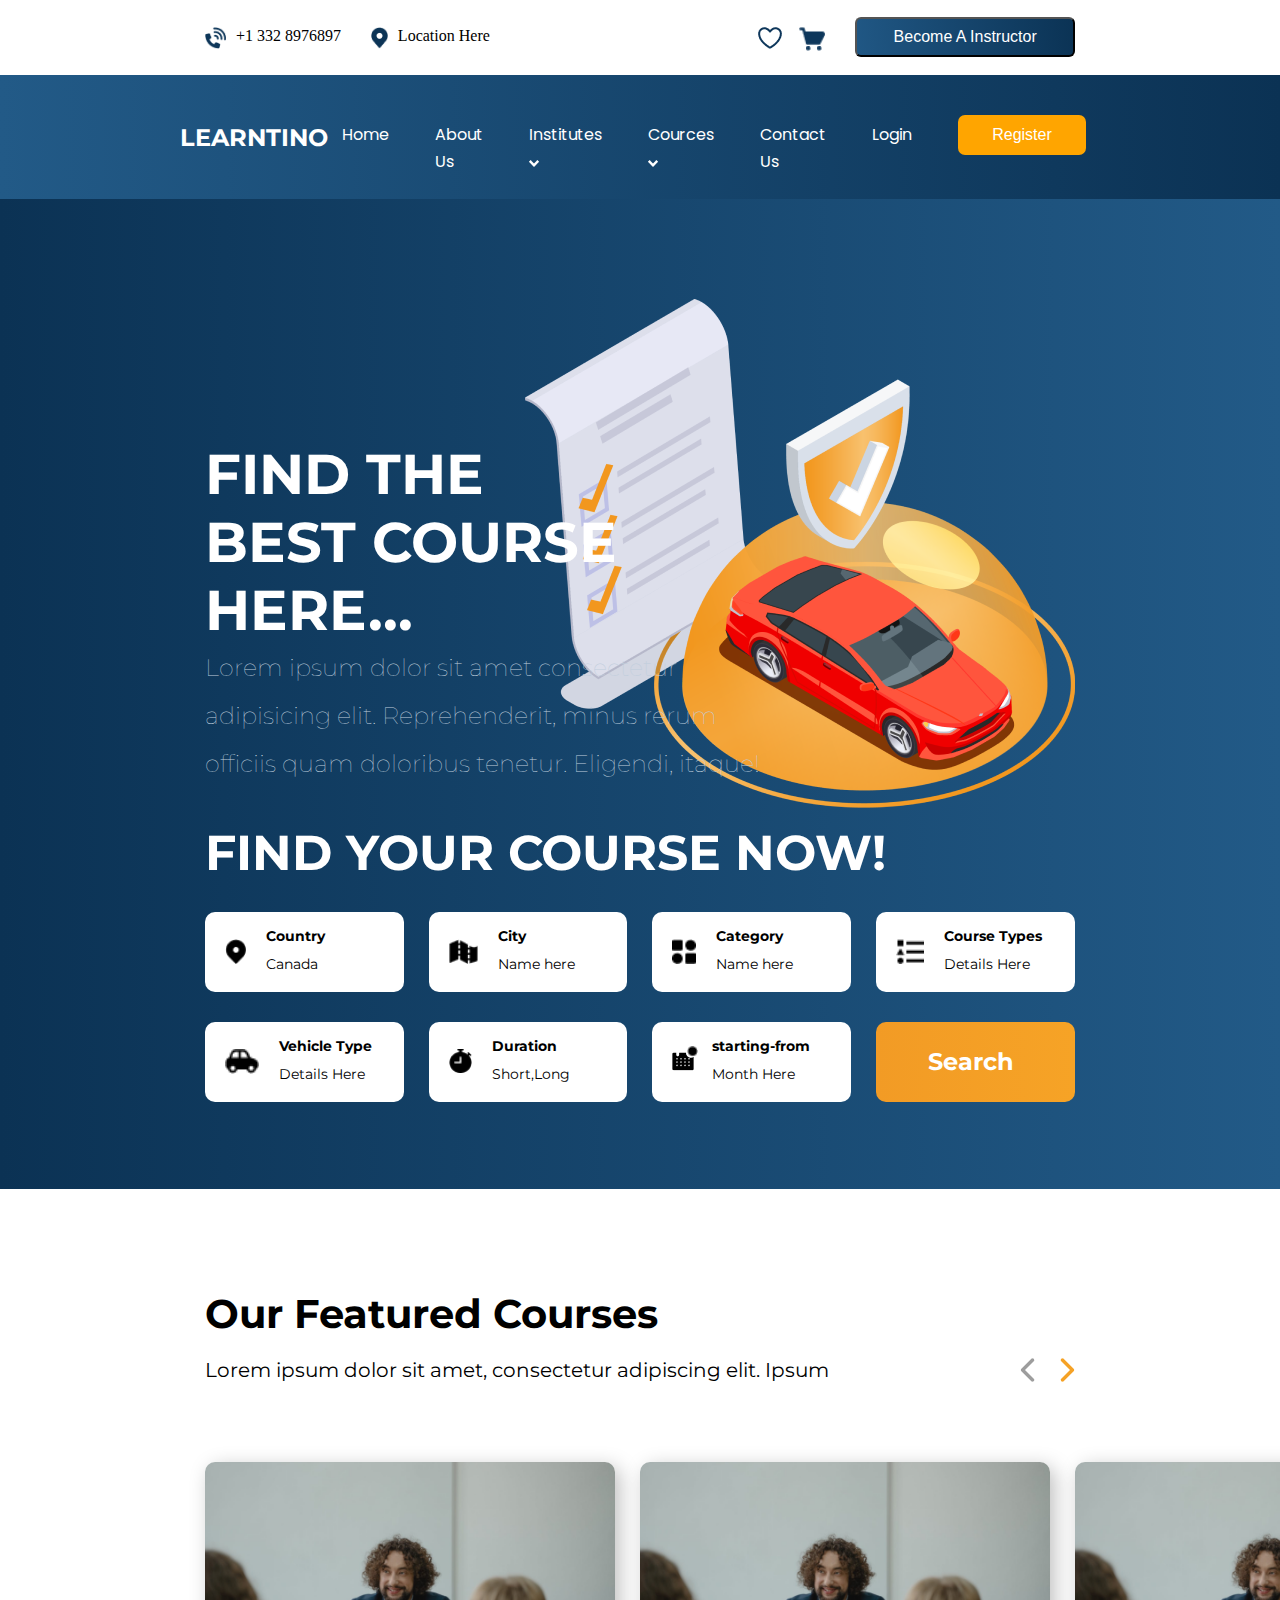
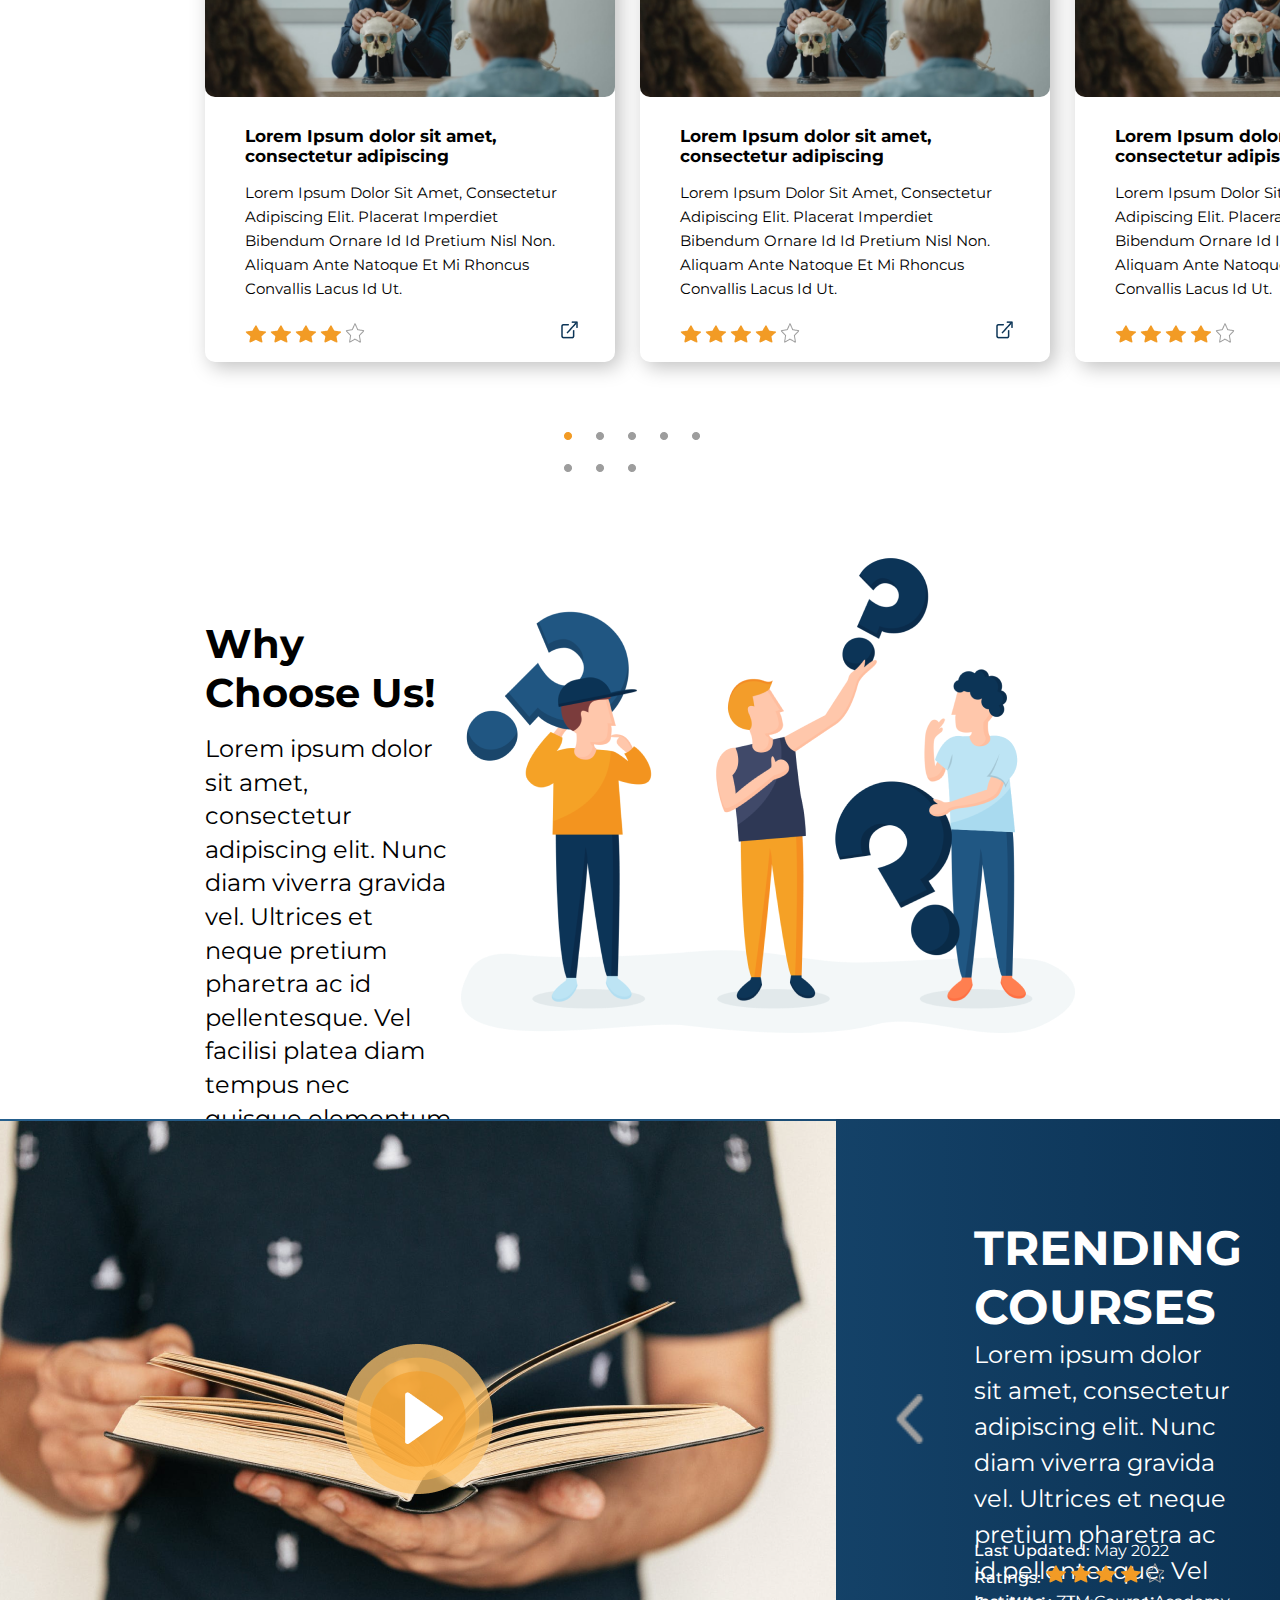
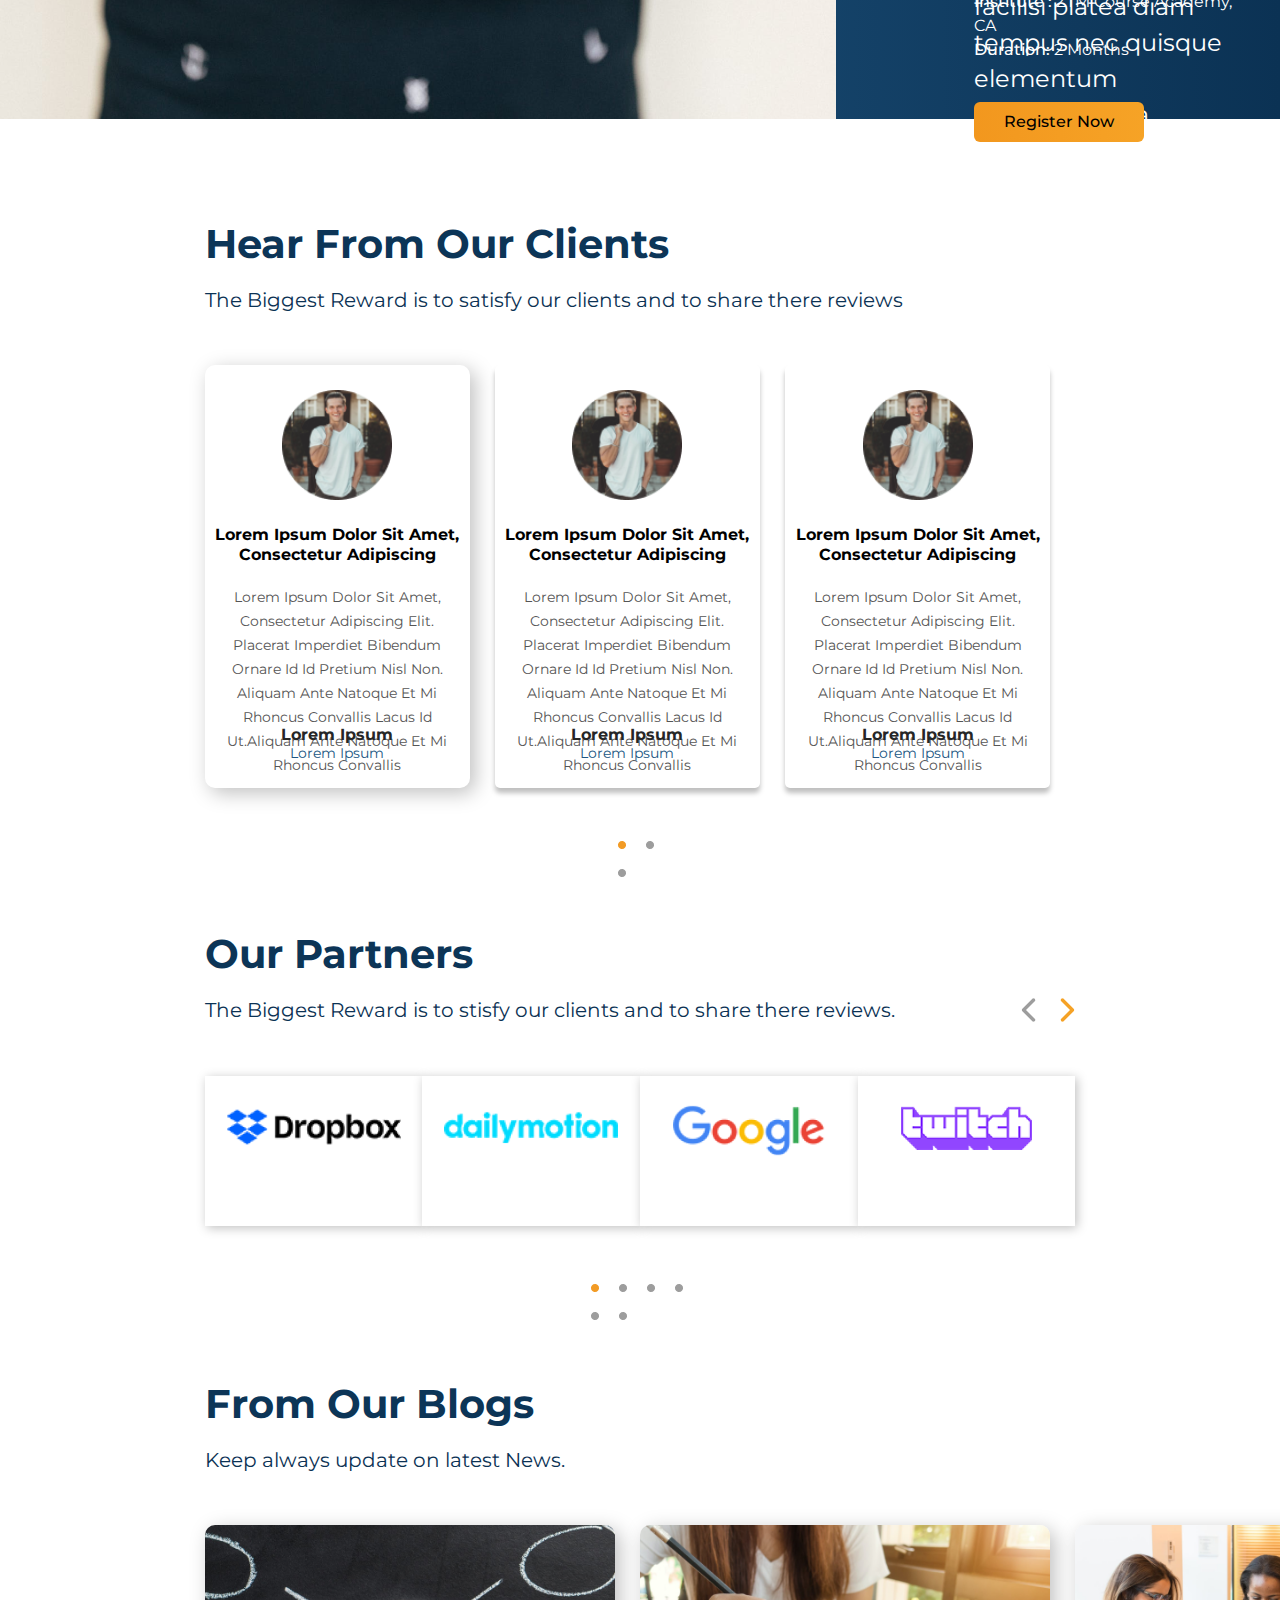
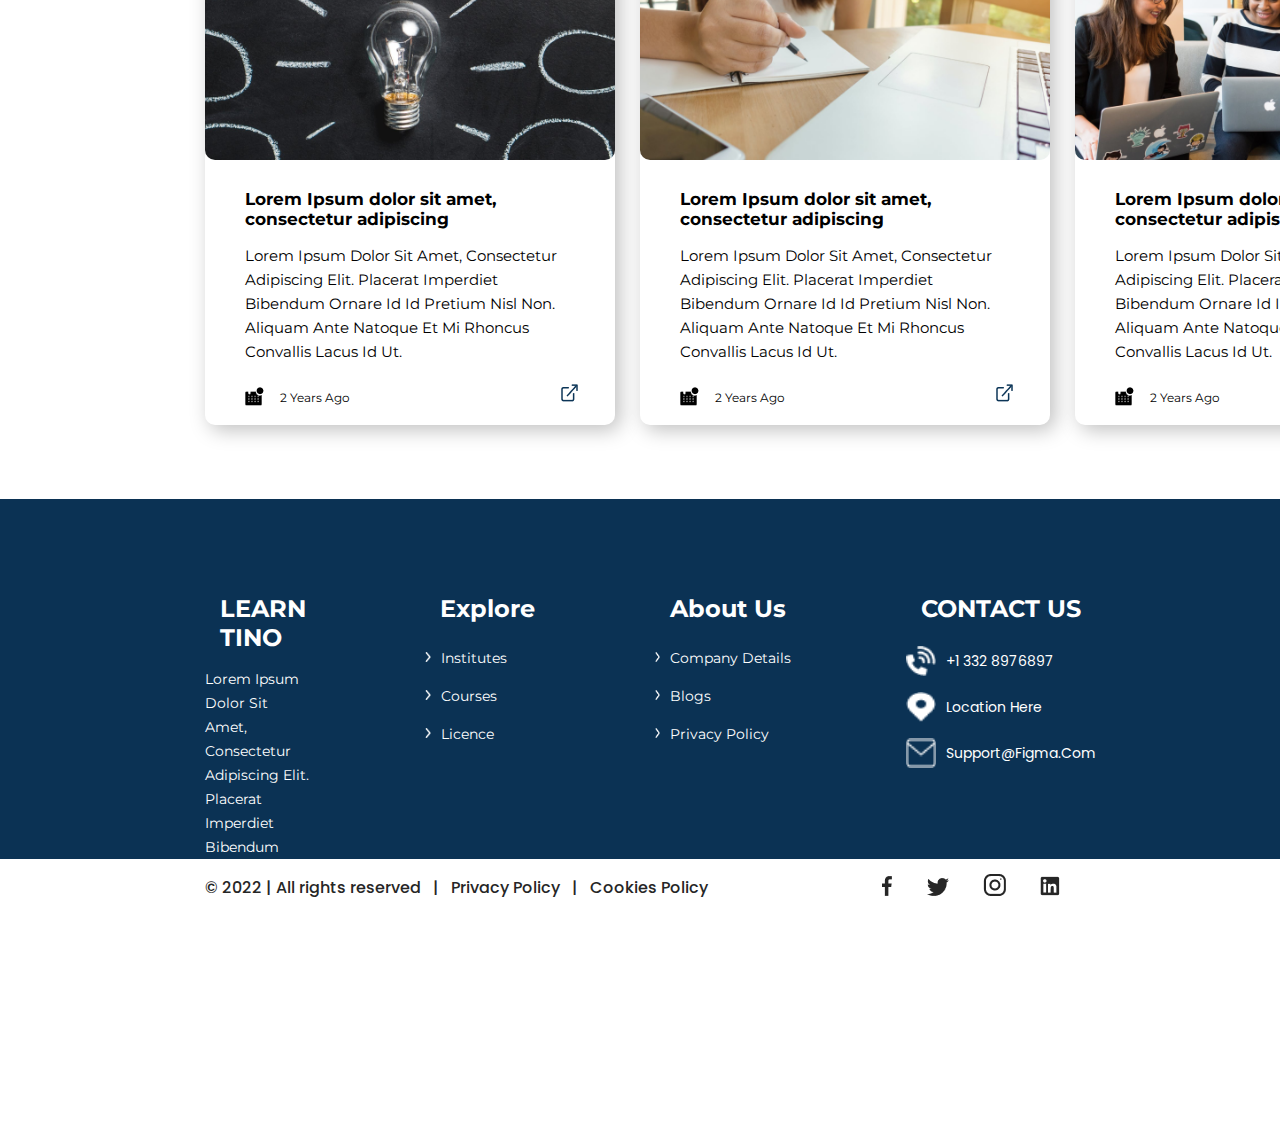
==== commit ae0bbb5e: "Add files via upload" ====
--- a/index.html
+++ b/index.html
@@ -47,62 +47,65 @@
             <img class="white-heart-img" src="white-heart.png" alt="">
         </div>
     </div>
+    <!--  -->
     <section id="nav-bar">
-        <div class="navParent" id="nav-parents">
+        <div class="navParent"               id="nav-parents">
             <nav class="navbar" id="navBar">
                 <!-- LOGO -->
-                <div class="logo">LEARNTINO</div>
-                <i class="fa fa-times" onclick="hideMenu()"></i>
-                <!-- NAVIGATION MENU -->
-                <ul class="nav-links">
-                    <!-- USING CHECKBOX HACK -->
-                    <!-- <input type="checkbox" id="checkbox_toggle" /> -->
-                    <!-- <label for="checkbox_toggle" class="hamburger">&#9776;</label> -->
-                    <!-- NAVIGATION MENUS -->
-                    <div class="menu">
-                        <li><a href="/">Home</a></li>
-                        <li><a href="/">About Us</a></li>
-                        <li class="services">
-                            <a href="/">Institutes 
-                                <img src="white-down-arrow.png" alt="">
-                            </a>
-                            <!-- DROPDOWN MENU -->
-                            <ul class="dropdown">
-                                <li><a href="/">Dropdown 1 </a></li>
-                                <li><a href="/">Dropdown 2</a></li>
-                                <li><a href="/">Dropdown 2</a></li>
-                                <li><a href="/">Dropdown 3</a></li>
-                                <li><a href="/">Dropdown 4</a></li>
-                            </ul>
-                        </li>
-                        <li class="services">
-                            <a href="/">Cources <img src="white-down-arrow.png" alt=""></a>
-                            <!-- DROPDOWN MENU -->
-                            <ul class="dropdown">
-                                <li><a href="/">Dropdown 1 </a></li>
-                                <li><a href="/">Dropdown 2</a></li>
-                                <li><a href="/">Dropdown 2</a></li>
-                                <li><a href="/">Dropdown 3</a></li>
-                                <li><a href="/">Dropdown 4</a></li>
-                            </ul>
-                        </li>
-                        <li><a href="/">Contact Us</a></li>
-                        <li><a href="/">Login</a></li>
-                        
-                        <li>
-                            <button class="helloButton">Register</button>
+                 <div class="logo">LEARNTINO</div>
+<div class="nav-main">
+    <div class="nav-list" id="navList">
+                    <i class="fa fa-times" onclick="hideMenu()"></i>
+                    <!-- NAVIGATION MENU -->
+                    <ul class="nav-links">
+                        <!-- USING CHECKBOX HACK -->
+                        <!-- <input type="checkbox" id="checkbox_toggle" /> -->
+                        <!-- <label for="checkbox_toggle" class="hamburger">&#9776;</label> -->
+                        <!-- NAVIGATION MENUS -->
+                        <div class="menu">
+                            <li><a href="/">Home</a></li>
+                            <li><a href="/">About Us</a></li>
+                            <li class="services">
+                                <a href="/">Institutes
+                                    <img src="white-down-arrow.png" alt="">
+                                </a>
+                                <!-- DROPDOWN MENU -->
+                                <ul class="dropdown">
+                                    <li><a href="/">Dropdown 1 </a></li>
+                                    <li><a href="/">Dropdown 2</a></li>
+                                    <li><a href="/">Dropdown 2</a></li>
+                                    <li><a href="/">Dropdown 3</a></li>
+                                    <li><a href="/">Dropdown 4</a></li>
+                                </ul>
+                            </li>
+                            <li class="services">
+                                <a href="/">Cources <img src="white-down-arrow.png" alt=""></a>
+                                <!-- DROPDOWN MENU -->
+                                <ul class="dropdown">
+                                    <li><a href="/">Dropdown 1 </a></li>
+                                    <li><a href="/">Dropdown 2</a></li>
+                                    <li><a href="/">Dropdown 2</a></li>
+                                    <li><a href="/">Dropdown 3</a></li>
+                                    <li><a href="/">Dropdown 4</a></li>
+                                </ul>
+                            </li>
+                            <li><a href="/">Contact Us</a></li>
+                            <li><a href="/">Login</a></li>
+
+                            <li>
+                                <button class="helloButton">Register</button>
+
+                            </li>
                           
-                        </li>
-                        <i id="menus-bars" class="fa fa-bars" onclick="showMenu()"></i>
-                    </div>
-                    
-                </ul>
-                
-            
-        </div>
-        
-    </nav>
-    
+                            </div>
+
+                        </ul>
+
+                    </div>
+                    <i id="menusBar" class="fa fa-bars" onclick="showMenu()"></i>
+                </div>
+            </nav>
+        </div>
     </section>
     <section id="header">
         <div class="header-portion">
@@ -195,8 +198,8 @@
                     Lorem ipsum dolor sit amet, consectetur adipiscing elit. Ipsum
                 </p>
                 <div class="featured-images">
-                    <img src="blank-left-arrow.png" alt="">
-                    <img src="full-right-arrow.png" alt="">
+                    <img class="featured-images-left-arrow" src="blank-left-arrow.png" alt="">
+                    <img class="featured-images-right-arrow" src="full-right-arrow.png" alt="">
 
                 </div>
             </div>
@@ -366,50 +369,50 @@
             </div>
         </div>
 
-            <div class="client-courses">
-                <div id="client-column" class="client-column-1">
-                    <img class="main-client" src="client.png" alt="">
-                    <div class="clients-data">
-                        <h1>Lorem Ipsum dolor sit amet, <br>
-                            consectetur adipiscing</h1>
-                        <p>Lorem ipsum dolor sit amet, consectetur adipiscing elit. Placerat imperdiet bibendum ornare
-                            id id pretium nisl non. Aliquam ante natoque et mi rhoncus convallis lacus id ut.Aliquam
-                            ante natoque et mi rhoncus convallis </p>
-                        <p class="clients-para-2">Lorem Ipsum</p>
-                        <p class="clients-para-3">Lorem Ipsum</p>
-                    </div>
-                </div>
-                <div id="client-column" class="client-column-2">
-                    <img class="main-client" src="client.png" alt="">
-                    <div class="clients-data">
-                        <h1>Lorem Ipsum dolor sit amet, <br>
-                            consectetur adipiscing</h1>
-                        <p>Lorem ipsum dolor sit amet, consectetur adipiscing elit. Placerat imperdiet bibendum ornare
-                            id id pretium nisl non. Aliquam ante natoque et mi rhoncus convallis lacus id ut.Aliquam
-                            ante natoque et mi rhoncus convallis </p>
-                        <p class="clients-para-2">Lorem Ipsum</p>
-                        <p class="clients-para-3">Lorem Ipsum</p>
-                    </div>
-                </div>
-                <div id="client-column" class="client-column-3">
-                    <img class="main-client" src="client.png" alt="">
-                    <div class="clients-data">
-                        <h1>Lorem Ipsum dolor sit amet, <br>
-                            consectetur adipiscing</h1>
-                        <p>Lorem ipsum dolor sit amet, consectetur adipiscing elit. Placerat imperdiet bibendum ornare
-                            id id pretium nisl non. Aliquam ante natoque et mi rhoncus convallis lacus id ut.Aliquam
-                            ante natoque et mi rhoncus convallis </p>
-                        <p class="clients-para-2">Lorem Ipsum</p>
-                        <p class="clients-para-3">Lorem Ipsum</p>
-                    </div>
-                </div>
-            </div>
-        
-    <div class="trending-ellipses">
-        <img src="full-ellipse.png" alt="">
-        <img src="blank-ellipse.png" alt="">
-        <img src="blank-ellipse.png" alt="">
-    </div>
+        <div class="client-courses">
+            <div id="client-column" class="client-column-1">
+                <img class="main-client" src="client.png" alt="">
+                <div class="clients-data">
+                    <h1>Lorem Ipsum dolor sit amet, <br>
+                        consectetur adipiscing</h1>
+                    <p>Lorem ipsum dolor sit amet, consectetur adipiscing elit. Placerat imperdiet bibendum ornare
+                        id id pretium nisl non. Aliquam ante natoque et mi rhoncus convallis lacus id ut.Aliquam
+                        ante natoque et mi rhoncus convallis </p>
+                    <p class="clients-para-2">Lorem Ipsum</p>
+                    <p class="clients-para-3">Lorem Ipsum</p>
+                </div>
+            </div>
+            <div id="client-column" class="client-column-2">
+                <img class="main-client" src="client.png" alt="">
+                <div class="clients-data">
+                    <h1>Lorem Ipsum dolor sit amet, <br>
+                        consectetur adipiscing</h1>
+                    <p>Lorem ipsum dolor sit amet, consectetur adipiscing elit. Placerat imperdiet bibendum ornare
+                        id id pretium nisl non. Aliquam ante natoque et mi rhoncus convallis lacus id ut.Aliquam
+                        ante natoque et mi rhoncus convallis </p>
+                    <p class="clients-para-2">Lorem Ipsum</p>
+                    <p class="clients-para-3">Lorem Ipsum</p>
+                </div>
+            </div>
+            <div id="client-column" class="client-column-3">
+                <img class="main-client" src="client.png" alt="">
+                <div class="clients-data">
+                    <h1>Lorem Ipsum dolor sit amet, <br>
+                        consectetur adipiscing</h1>
+                    <p>Lorem ipsum dolor sit amet, consectetur adipiscing elit. Placerat imperdiet bibendum ornare
+                        id id pretium nisl non. Aliquam ante natoque et mi rhoncus convallis lacus id ut.Aliquam
+                        ante natoque et mi rhoncus convallis </p>
+                    <p class="clients-para-2">Lorem Ipsum</p>
+                    <p class="clients-para-3">Lorem Ipsum</p>
+                </div>
+            </div>
+        </div>
+
+        <div class="trending-ellipses">
+            <img src="full-ellipse.png" alt="">
+            <img src="blank-ellipse.png" alt="">
+            <img src="blank-ellipse.png" alt="">
+        </div>
     </section>
     <!-- ------Partners------- -->
     <section id="partners">
@@ -440,13 +443,13 @@
             </div>
         </div>
         <div class="partners-ellipses">
-         
-                <img src="full-ellipse.png" alt="">
-                <img src="blank-ellipse.png" alt="">
-                <img src="blank-ellipse.png" alt="">
-                <img src="blank-ellipse.png" alt="">
-                <img src="blank-ellipse.png" alt="">
-                <img src="blank-ellipse.png" alt="">
+
+            <img src="full-ellipse.png" alt="">
+            <img src="blank-ellipse.png" alt="">
+            <img src="blank-ellipse.png" alt="">
+            <img src="blank-ellipse.png" alt="">
+            <img src="blank-ellipse.png" alt="">
+            <img src="blank-ellipse.png" alt="">
         </div>
     </section>
     <!-- ------------blog------------- -->
@@ -455,7 +458,7 @@
             <h1>From Our Blogs</h1>
             <div class="blogs-row">
                 <p>
-                    Keep  always update on latest News.
+                    Keep always update on latest News.
                 </p>
             </div>
         </div>
@@ -521,24 +524,24 @@
                         consectetur adipiscing</h1>
                     <p>Lorem ipsum dolor sit amet, consectetur adipiscing elit. Placerat imperdiet bibendum ornare id id
                         pretium nisl non. Aliquam ante natoque et mi rhoncus convallis lacus id ut.</p>
-                        <div class="blogs-column-row">
-                            <div class="left-blogs-column">
-                                <div class="starting-from-blog">
-                                    <img class="a-blog" src="starting-from (1).png" alt="">
-                                    <img class="b-blog" src="starting-from (2).png" alt="">
-                                </div>
-                                <p>
-                                    2 Years Ago
-                                </p>
-    
-                            </div>
-                            <div class="right-blogs-column">
-                                <img class="blogs-image-1" src="featured-symbol-1.png" alt="">
-                                <img class="blogs-image-2" src="featured-symbol-2.png" alt="">
-                                <img class="blogs-image-3" src="featured-symbol-3.png" alt="">
-    
-                            </div>
-                        </div>
+                    <div class="blogs-column-row">
+                        <div class="left-blogs-column">
+                            <div class="starting-from-blog">
+                                <img class="a-blog" src="starting-from (1).png" alt="">
+                                <img class="b-blog" src="starting-from (2).png" alt="">
+                            </div>
+                            <p>
+                                2 Years Ago
+                            </p>
+
+                        </div>
+                        <div class="right-blogs-column">
+                            <img class="blogs-image-1" src="featured-symbol-1.png" alt="">
+                            <img class="blogs-image-2" src="featured-symbol-2.png" alt="">
+                            <img class="blogs-image-3" src="featured-symbol-3.png" alt="">
+
+                        </div>
+                    </div>
                 </div>
             </div>
         </div>
@@ -548,67 +551,69 @@
         <div class="main-footer">
             <div class="column">
                 <h1>LEARN TINO</h1>
-                <P>Lorem ipsum dolor sit amet, consectetur adipiscing elit. Placerat imperdiet bibendum ornare id id pretium nisl non. Aliquam ante natoque et mi rhoncus convallis lacus id ut.
+                <P>Lorem ipsum dolor sit amet, consectetur adipiscing elit. Placerat imperdiet bibendum ornare id id
+                    pretium nisl non. Aliquam ante natoque et mi rhoncus convallis lacus id ut.
                     d pretium nisl non. Aliquam ante natoque et mi rhoncus</P>
             </div>
-            <div class="column">
+            <div class="column" id="explore">
                 <h1>Explore</h1>
-              <div id="column-row" class="column-row-1">
-                  <img src="blank-right-arrow.png" alt="">
-                  <p>
-                      Institutes
-                  </p>  
-                </div>
-                <div  id="column-row" class="column-row-2">
-                  <img src="blank-right-arrow.png" alt="">
-                  <p>Courses</p>
-                </div>
-                <div  id="column-row"class="column-row-3">
+                <div id="column-row" class="column-row-1">
+                    <img src="blank-right-arrow.png" alt="">
+                    <p>
+                        Institutes
+                    </p>
+                </div>
+                <div id="column-row" class="column-row-2">
+                    <img src="blank-right-arrow.png" alt="">
+                    <p>Courses</p>
+                </div>
+                <div id="column-row" class="column-row-3">
                     <img src="blank-right-arrow.png" alt="">
                     <p>licence</p>
                 </div>
-              </div>
-            <div class="column">
+            </div>
+            <div class="column" id="about-us-footer">
                 <h1>About&nbsp;Us</h1>
-              <div id="column-row" class="column-row-1">
-                  <img src="blank-right-arrow.png" alt="">
-                  <p>
-                      Company&nbsp;Details
-                  </p>  
-                </div>
-                <div  id="column-row" class="column-row-2">
-                  <img src="blank-right-arrow.png" alt="">
-                  <p>Blogs</p>
-                </div>
-                <div  id="column-row"class="column-row-3">
+                <div id="column-row" class="column-row-1">
+                    <img src="blank-right-arrow.png" alt="">
+                    <p>
+                        Company&nbsp;Details
+                    </p>
+                </div>
+                <div id="column-row" class="column-row-2">
+                    <img src="blank-right-arrow.png" alt="">
+                    <p>Blogs</p>
+                </div>
+                <div id="column-row" class="column-row-3">
                     <img src="blank-right-arrow.png" alt="">
                     <p>Privacy Policy</p>
                 </div>
-              </div>
+            </div>
             <div class="column" id="contact-us">
                 <h1>CONTACT US</h1>
-              <div id="column-row" class="column-row-1">
-                  <img style="width: 18.86px;height: 18.86px;" src="blank-phone.png" alt="">
-                  <p>
-                    +1 332 8976897
-                  </p>  
-                </div>
-                <div  id="column-row" class="column-row-2">
-                  <img style="width: 16.5px;height: 21px;" src="blank-location.png" alt="">
-                  <p>Location Here</p>
-                </div>
-                <div  id="column-row"class="column-row-3">
+                <div id="column-row" class="column-row-1">
+                    <img style="width: 18.86px;height: 18.86px;" src="blank-phone.png" alt="">
+                    <p>
+                        +1 332 8976897
+                    </p>
+                </div>
+                <div id="column-row" class="column-row-2">
+                    <img style="width: 16.5px;height: 21px;" src="blank-location.png" alt="">
+                    <p>Location Here</p>
+                </div>
+                <div id="column-row" class="column-row-3">
                     <img style="width:20px;height: 16px;" src="mail.png" alt="">
                     <p>support@figma.com</p>
                 </div>
-              </div>
-            </div>
+            </div>
+        </div>
         </div>
     </section>
     <section id="last-footer">
         <div class="last-footer-line">
             <div class="left-footer-line">
-                <p>©&nbsp;2022&nbsp;|&nbsp;All rights reserved &nbsp; |  &nbsp; Privacy Policy &nbsp; |  &nbsp; Cookies Policy</p>
+                <p>©&nbsp;2022&nbsp;|&nbsp;All rights reserved &nbsp; | &nbsp; Privacy Policy &nbsp; | &nbsp; Cookies
+                    Policy</p>
             </div>
             <div class="right-footer-line">
                 <img src="facebook.png" alt="">
@@ -619,14 +624,14 @@
         </div>
     </section>
     <script>
-        var navbar = document.getElementById("navBar");
-function showMenu() {
-    navBar.style.right = "0";
-}
-function hideMenu() {
-    navBar.style.right = "-200px";
-}
-</script>
+        var navList = document.getElementById("navList");
+        function showMenu() {
+            navList.style.right = "0";
+        }
+        function hideMenu() {
+            navList.style.right = "-200px";
+        }
+    </script>
 </body>
 
 </html>--- a/flexlab.css
+++ b/flexlab.css
@@ -1,1132 +1,1223 @@
-/* UTILITIES */
-* {
-    margin: 0;
-    padding: 0;
-    box-sizing: border-box;
-}
-.head-header{
-    height: 75px;
-    width: 68%;
-    display: flex;
-    margin: auto;
-    align-items: center;
-}
-.head-header-left{
-    width: 50%;
-    display: flex;
-}
-.phone-header{
-    display: flex;
-    padding-right: 20px;
-}
-.head-header-left img,p{
-    height: 22px;
-    padding-right: 10px;
-}
-.location-header{
-    display: flex;
-}
-.head-header-right{
-    width: 50%;
-    /* align-items: center; */
-    /* display: flex; */
-    /* display: flex; */
-    /* float: right; */
-}
-.head-header-right img{
-    height: 22px;
-    float: right;
-    margin: 10px;
-    padding: 0px 0px;
-    justify-content: space-between;
-
-    /* padding-top: 10px; */
-    /* align-items: center; */
-    /* justify-content: center; */
-}
-.white-heart-img{
-    position: relative;
-    left: 25px;
-}
-.shop-img{
-    position: relative;
-    height: 18px !important;
-}
-.shop-tyre{
-    height: 5px !important;
-    position: relative !important;
-    left: 36px;
-    top: 26px;
-    margin: 3px !important;
-}
-
-.head-btn{
-    height: 40px; 
-    /* width: 249px;
-    display: flex;
-    /* align-items: center; */
-    /* justify-content: center; */
-    /* padding-bottom: 20px; */
-    padding-left: 20px;
-    float: right;
-}
-.nav-button{
-    background:  linear-gradient(84.98deg, #205784 0%, #0B3355 100%);
-    border-radius: 6px;
-    color: white;
-    height: 40px;
-    width: 220px;
-    align-items: center;
-    font-size: 16px;
-    /* padding: 10px 40px; */
-
-    /* padding: 10px 40px; */
-
-}
-body {
-    /* font-family: cursive; */
-}
-
-a {
-    text-decoration: none;
-    font-family: 'Poppins';
-font-style: normal;
-font-weight: 400;
-font-size: 16px;
-}
-
-li {
-    list-style: none;
-}
-
-/* NAVBAR STYLING STARTS */
-.navbar {
-    display: flex;
-    align-items: center;
-    justify-content: space-between;
-    padding: 20px;
-    color: #fff;
-     background: transparent;
-    
-}
-
-.nav-links a {
-    color: #fff;
-}
-
-/* LOGO */
-.logo {
-    font-family: 'Montserrat';
-    font-style: normal;
-    font-weight: 700;
-    font-size: 24px;
-}
-
-/* NAVBAR MENU */
-.menu {
-    display: flex;
-    gap: 1em;
-    font-size: 18px;
-    padding-top: 20px;
-    font-family: 'Poppins', sans-serif;
-}
-
-.menu li:hover {
-    background: linear-gradient(90deg, #225A87 0%, #0B3254 100%);
-
-    border-radius: 5px;
-    transition: 0.3s ease;
-}
-
-.menu li {
-    padding: 5px 14px;
-}
-
-/* DROPDOWN MENU */
-.services {
-    position: relative;
-}
-
-.dropdown {
-    background: linear-gradient(90deg, #225A87 0%, #0B3254 100%);
-
-    padding: 1em 0;
-    position: absolute;
-    /*WITH RESPECT TO PARENT*/
-    display: none;
-    border-radius: 8px;
-    top: 35px;
-}
-
-.dropdown li+li {
-    margin-top: 10px;
-}
-
-.dropdown li {
-    padding: 0.5em 1em;
-    width: 70%;
-    text-align: center;
-}
-
-.dropdown li:hover {
-    background-color: #4c9e9e;
-}
-
-.services:hover .dropdown {
-    display: block;
-}
-
-.navbar {
-    width: 70%;
-    margin: 0 auto;
-}
-
-.helloButton {
-    background-color: orange;
-    border-radius: 7px;
-    color: white;
-    width: 128px;
-    height: 40px;
-    border: none;
-    margin-top: -20px;
-    font-size: 16px;
-}
-
-.navParent {
-    background: linear-gradient(90deg, #225A87 0%, #0B3254 100%);
-
-}
-.navbar .fa{
-    display: none;
-}
-@media(max-width:700px){
-    .navbar ul li{
-        display: block;
-    }
-    .navbar {
-        position: absolute;
-        background: #ffff;
-        height: 100vh;
-        width: 200px;
-        top: 0;
-        right: -200px;
-        text-align: left;
-        z-index: 2;
-        color: #000000;
-        transition: 1s;
-    }
-    .navbar .fa{
-        background-color: blue;
-        /* padding: 20px; */
-    }
-      .navParent .fa {
-        display: block;
-         color: #fff;
-        margin: 10px;
-        font-size: 22px;
-        cursor: pointer; 
-    }
-     #menus-bars{ 
-        float: right !important;
-        padding: 20px;
-        margin: 10px;
-        border: 2px solid white;
-        height: 60px !important;
-    }
-
-     .navbar ul {
-         display: flex;
-        /* padding: 30px; */
-    } 
-   
-}
-/* ----------------header---------------- */
-#header{
-    background: linear-gradient(90deg,  #0B3254 0%, #225A87 100%);
-    height: 110vh;
-  padding-top: 100px;
-}
-.header-portion{
-    margin-top: 100px;
-    width: 68%;
-    margin: auto;
-    display: flex;
-    align-items: center;
-}
-.right-header-portion{
-    width: 50%;
-    z-index: 0;
-
-}
-.right-header-portion img{
-height: 508.75px;
-width: 550px;
-float: right;
-}
-.left-header-portion{
-    width: 50%;
-    align-items: center;
-    z-index: 1;
-}
-.left-header-portion h1{
-    font-size: 56px;
-    font-family: 'Montserrat', sans-serif;
-    color: white;
-    
-}
-.left-header-portion p{
-    width: 570px;
-    color: #BFCDDC;
-    font-family: 'Montserrat', sans-serif;
-    font-weight: 100;
-    font-style: normal;
-    font-size: 24px;
-    line-height: 200%;
-}
-.find-course{
-    width: 68%;
-    margin: auto;
-    
-}
-.find h1{
-    font-size: 49px;
-    margin: 15px 0;
-    color: white;
-    font-family: Montserrat;
-}
-.find-course table{
-    display: grid;
-    margin: 0%;
-    padding: 0%;
-    /* grid-row: auto; */
-    /* box-sizing: none; */
-}
-.find-course tr{
-    display: flex;
-    padding: 0%;
-}
-.find-course tr .data-td{
-    
-    width: 30%;
-    height: 80px;
-    background-color: #fff;
-   margin:15px 25px !important;
-    /* padding-right: 15%; */
-    display: flex;
-    border-radius: 10px;
-    align-items: center;
-    margin-left: 0px !important;
-}
-.find-course tr .data-td h4{
-padding-bottom: 10px;
-font-family: Montserrat;
-font-size: 14px !important;
-
-}
-.data-td p{
-font-family: Montserrat;
-    font-size: 14px !important;
-}
-.header-images{
-  height: 65px;
-  padding: 20px;
-  filter: brightness(0%);
-}
- .last-td{
-     width: 30%;
-     height: 80px;
-     margin: auto;
-     color: white;
-     background: linear-gradient(90deg, #F29B25 0%, #F6A326 100%);
-    font-size: 24px;
-    text-align: center;
-    padding-top: 25px;
-    border-radius: 10px;
-font-family: Montserrat;
-font-weight: bold;
-
-}
-.starting-from-h4 {
-    padding-left: 60px;
-}
-
-.starting-from{
-   /* all: none; */
-   /* display: inline-block; */
-   margin-top: px;
-   margin-bottom: 0%;
-   position: absolute;
-
-   padding: 10px 20px;
-}
-.a{
-    /* height: 30px !important; */
-    position: absolute;
-    bottom: 0px;
-    margin: 0% !important;
-    padding-bottom: 25% !important;
-    padding-top: 0px !important;
-    /* padding: 0% !important; */
-}
-.b{
-    position: relative;
-    height: 27px !important;
-    padding-left: 14.7px !important;
-    padding-bottom: 16px !important;   
-}
-/* ------------featured----------------- */
-#featured{
-    width: 68%;
-    margin: auto;
-    height: 100vh;
-
-}
-.feature h1{
-    font-family: 'Montserrat';
-font-style: normal;
-font-weight: 700;
-font-size: 40px;
-padding-top: 100px;
-}
-
-.featured-row{
-    display: flex;
-    justify-content: space-between;
-}
-.featured-row,.clients-row p{
-    font-family: 'Montserrat';
-font-style: normal;
-font-weight: 400;
-font-size: 20px;
-padding: 20px 0px 0px 0px;
-}
-.featured-images img{
-    padding-left: 20px;
-}
-/* --------column------- */
-.featured-courses{
-display: flex;
-margin: 50px 0px 30px 0px;
-
-}
-.featured-column{
-width: 410px;
-height: 500px;
-margin: 25px;
-margin-left: 0px;
-border-radius: 20px;
-background-color: white;
-/* margin: 10px; */
-box-shadow: 5px 5px 20px rgba(0, 0, 0, 0.25);
-border-radius: 10px;
-
-}
-
-.feature-data h1{
-    font-family: 'Montserrat';
-font-style: normal;
-font-weight: 700;
-font-size: 16.5px;
-padding-bottom: 15px;
-line-height: 20px;
-}
-.main-featured{
-    width: 410px;
-    border-radius: 10px;
-    }
-    .feature-data{
-        margin: 40px;
-        margin-top: 25px;
-    }
-.feature-data p{
-    font-family: 'Montserrat';
-    font-style: normal;
-    font-weight: 400;
-    font-size: 14.5px;
-    line-height: 24px;
-    text-transform: capitalize;
-}
-.featured-column-row{
-    justify-content: space-between;
-display: flex;
-position: relative;
-top: 120px;
-}
-.feature-image-1{
-    /* border: 1px solid black; */
-    position: absolute;
-    bottom: 13px;
-    right: -2px;
-}.feature-image-2{
-    position: absolute;
-    bottom: 18px;
-    right: -3px;
-}
-.last-row-images{
-    width: 21%;
-    display: block;
-    /* width: 160px; */
-    padding: 5px;
-    margin-left: auto;
-    margin-right: auto;
-}
-.last-row-images img{
-/* display: block; */
-padding: 10px;
-}
-/* -----------------choose us---------------- */
-#choose{
-    height: 70vh;
-    width: 68%;
-    margin: auto;
-}
-.choose-us{
-    display: flex;
-
-}
-.choose-left{
-    width: 50%;
-    padding-top: 130px;
-
-}
-.choose-left h1{
-    font-family: 'Montserrat';
-font-style: normal;
-font-weight: 700;
-font-size: 40px;
-line-height: 49px;
-padding-bottom: 15px;
-}
-.choose-left p{
-    font-family: 'Montserrat';
-font-style: normal;
-font-weight: 400;
-font-size: 24px;
-line-height: 140%
-}
-/* --------trending page--------- */
-#trending-courses{
-    height: 600px;
-display: flex;
-width: 100%;
-flex-wrap: nowrap;
-background: linear-gradient(90deg, #255F8D 0%, #0B3254 100%);
-
-}
-.left-trending-side{
-    border: none;
-    background-color: white !important;
-
-}
-.left-trending-side img{
-    width: 836px;
-height: 600px;
-position: relative;
-}
-/* -----------right-trending-side--------------- */
-.center-trending-side{
-    background: transparent;
-width: 49%;
-height: 600px;
-display: flex;
-/* padding: 40px; */
-/* padding-left: 0%; */
-}
-.center-left-trending{
-    padding-right: 50.33px;
-    padding-left: 59.36px;
-align-items: center;
-display: flex;
-
-}
-.center-left-trending img{
-    width: 28.31px;
-    height: 49.18px;
-}
-.center-center-trending{
-margin: 100px 0px;
-
-}
-.trending-courses-data h1{
-    font-family: 'Montserrat';
-font-style: normal;
-font-weight: 700;
-font-size: 48px;
-line-height: 59px;
-/* identical to box height */
-
-text-transform: uppercase;
-
-color: #FFFFFF;
-}
-.trending-courses-data p{
-    font-family: 'Montserrat';
-font-style: normal;
-font-weight: 400;
-font-size: 24px;
-line-height: 150%;
-color: #FFFFFF;
-}
-.trending-portion-1{
-    display: flex;
-flex-wrap: wrap;
-position: relative;
-top: 180px;
-justify-content: space-between;
-color: white;
-}
-.trending-data-left {
-    font-family: Montserrat;
-    font-weight: 500;
-    font-size: 16px;
-    line-height: 24px;
-}
-.trending-data-left span{
-    font-family: Montserrat;
-    font-weight: 400;
-    font-size: 16px;
-    line-height: 24px;
-}
-.trending-data-right{
-    
-font-family: 'Montserrat';
-font-style: normal;
-font-weight: 500;
-font-size: 16px;
-line-height: 150%;
-}
-.trending-data-right span{
-    font-family: 'Montserrat';
-    font-style: normal;
-    font-weight: 400;
-    font-size: 16px;
-    line-height: 150%;
-}
-.trending-button{
-position: relative;
-top: 220px;
-}
-.trending-btn{
-height: 40px;
-width: 170px;
-border-radius: 6px;
-background: linear-gradient(84.98deg, #F2971E 0%, #F6A326 100%);
-border: none;
-font-family: 'Montserrat';
-font-style: normal;
-font-weight: 500;
-font-size: 16px;
-line-height: 20px;
-}
-.center-right-trending{
-    padding-right: 50.33px;
-    padding-left: 59.36px;
-align-items: center;
-display: flex;
-
-}
-.center-right-trending img{
-    width: 28.31px;
-    height: 49.18px;
-}
-#featured{
-    width: 68%;
-    margin: auto;
-    height: 100vh;
-
-}
-/* --------------clients--------------------- */
-#client{
-    width: 68%;
-    margin: auto;
-    height: 90vh;
-
-}
-.clients{
-    padding-bottom: 50px;
-}
-.clients h1{
-    font-family: 'Montserrat';
-font-style: normal;
-font-weight: 700;
-font-size: 40px;
-line-height: 49px;
-padding-top: 100px;
-/* identical to box height */
-
-text-transform: capitalize;
-
-color: #0C3557;
-}
-.clients p{
-    font-family: 'Montserrat';
-font-style: normal;
-font-weight: 400;
-font-size: 20px;
-line-height: 24px;
-
-color: #0B3254;
-}
-.client-courses{
-    display: flex;
-    width: 100%;
-    /* margin: 50px 0px 30px 0px; */
-    }
-.client-column-1{
-width: 410px;
-height: 423px;
-margin: 25px;
-margin-left: 0px;
-border-radius: 20px;
-background-color: white;
-/* margin: 10px; */
-box-shadow: 5px 5px 20px rgba(0, 0, 0, 0.25);
-border-radius: 10px;
-}
-.client-column-2{
-    width: 410px;
-    height: 423px;
-    margin: 25px;
-    margin-left: 0px;
-    border-radius: 20px;
-    background-color: white;
-box-shadow: 0px 5px 5px rgba(0, 0, 0, 0.25);
-border-radius: 5px;
-}
-.client-column-3{
-    width: 410px;
-    height: 423px;
-    margin: 25px;
-    margin-left: 0px;
-    border-radius: 20px;
-    background-color: white;
-box-shadow: 0px 5px 5px rgba(0, 0, 0, 0.25);
-border-radius: 5px;
-}
-.main-client{
-    display: block;
-    width: 160px;
-    padding: 25px;
-    margin-left: auto;
-    margin-right: auto;
-}
-
-.clients-data h1{
-    font-family: 'Montserrat';
-font-style: normal;
-font-weight: 700;
-font-size: 16px;
-line-height: 20px;
-text-align: center;
-text-transform: capitalize;
-}
-.clients-data p{
-    font-family: 'Montserrat';
-font-style: normal;
-font-weight: 400;
-font-size: 14px;
-line-height: 24px;
-/* or 171% */
-
-text-align: center;
-text-transform: capitalize;
-
-color: #555555;
-padding: 20px;
-}
-.clients-data .clients-para-2{
-    all: none;
-    font-family: 'Montserrat';
-font-style: normal;
-font-weight: bold;
-font-size: 16px;
-line-height: 20px;
-/* identical to box height */
-
-text-align: center;
-text-transform: capitalize;
-
-color: #262626;
-position: relative;
-top: 100px;
-}
-.clients-data .clients-para-3{
-    font-family: 'Montserrat';
-font-style: normal;
-font-weight: 400;
-font-size: 14px;
-line-height: 17px;
-/* identical to box height */
-
-text-align: center;
-text-transform: capitalize;
-
-color: #205682;
-position: relative;
-top: 80px;
-}
-.trending-ellipses{
-    width: 6.8%;
-    display: block;
-    /* width: 160px; */
-    /* padding: 5px; */
-    margin-left: auto;
-    margin-right: auto;
-    padding-top: 20px;
-}
-.trending-ellipses img{
-    padding: 8px;
-}
-/* -------partners---------- */
-#partners{
-    width: 68%;
-    margin: auto;
-    height: 50vh;
-    
-}
-.partner h1{
-    font-family: 'Montserrat';
-font-style: normal;
-font-weight: 700;
-font-size: 40px;
-line-height: 49px;
-text-transform: capitalize;
-color: #0C3557;
-padding-bottom: 20px;
-}
-
-.partner-row{
-    display: flex;
-    justify-content: space-between;
-}
-.partner-row p{
-    font-family: 'Montserrat';
-    font-style: normal;
-    font-weight: 400;
-    font-size: 20px;
-    line-height: 24px;
-    
-    color: #0B3254;
-}
-.partners-arrow-images img{
-    padding-left: 20px;
-}
-.partners-images{
-    width: 100%;
-    display: flex;
-    justify-content: space-between;
-    margin-top: 50px;
-}
-.dropbox-image{
-    display: block;
-        width: 80%;
-        margin-left: auto;
-        margin-right: auto;
-        margin-top: 5%;
-}
-.dailymotion-image{
-    display: block;
-        width: 80%;
-        margin-left: auto;
-        margin-right: auto;
-        margin-top: 5%;
-
-}
-.google-image{
-    display: block;
-        width: 70%;
-        margin-left: auto;
-        margin-right: auto;
-        margin-top: 9%;
-
-}
- .twitch-image{   
-        display: block;
-        width: 60%;
-        margin-left: auto;
-        margin-right: auto; 
-        margin-top: 10%;
-
-}
-.dropbox{
-    width: 300px;
-height: 150px;
-    background: #FFFFFF;
-box-shadow: 2px 2px 10px rgba(0, 0, 0, 0.25);
-}
-.dailymotion{
-    width: 300px;
-    height: 150px;
-        background: #FFFFFF;
-    box-shadow: 2px 2px 10px rgba(0, 0, 0, 0.25);
-}
-.google{
-    width: 300px;
-    height: 150px;
-        background: #FFFFFF;
-    box-shadow: 2px 2px 10px rgba(0, 0, 0, 0.25);
-}
-.twitch{
-    width: 300px;
-    height: 150px;
-        background: #FFFFFF;
-    box-shadow: 2px 2px 10px rgba(0, 0, 0, 0.25);
-}
-.partners-ellipses{
-    width: 13%;
-    display: block;
-    /* width: 160px; */
-    /* padding: 5px; */
-    margin-left: auto;
-    margin-right: auto;
-    padding-top: 50px;
-}
-.partners-ellipses img{
-    padding: 8px;
-}
-/* -------------blog---------------- */
-#blogs{
-    width: 68%;
-    margin: auto;
-    height: 80vh;
-
-}
-.blog h1{
-    font-family: 'Montserrat';
-    font-style: normal;
-    font-weight: 700;
-    font-size: 40px;
-    line-height: 49px;
-    /* identical to box height */
-    
-    text-transform: capitalize;
-    
-    color: #0C3557;
-}
-
-.blogs-row{
-    display: flex;
-    justify-content: space-between;
-}
-.blogs-row p{
-    font-family: 'Montserrat';
-    font-style: normal;
-    font-weight: 400;
-    font-size: 20px;
-    line-height: 24px;
-    padding-top: 20px;
-    color: #0B3254;
-}
-/* --------column------- */
-.blogs-courses{
-display: flex;
-margin: 50px 0px 30px 0px;
-
-}
-.blogs-column{
-width: 410px;
-height: 500px;
-margin: 25px;
-margin-left: 0px;
-border-radius: 20px;
-background-color: white;
-/* margin: 10px; */
-box-shadow: 5px 5px 20px rgba(0, 0, 0, 0.25);
-border-radius: 10px;
-
-}
-
-.blog-data h1{
-    font-family: 'Montserrat';
-font-style: normal;
-font-weight: 700;
-font-size: 16.5px;
-padding-bottom: 15px;
-line-height: 20px;
-}
-.main-blogs{
-    width: 410px;
-    border-radius: 10px;
-    }
-    .blog-data{
-        margin: 40px;
-        margin-top: 25px;
-    }
-.blog-data p{
-    font-family: 'Montserrat';
-    font-style: normal;
-    font-weight: 400;
-    font-size: 14.5px;
-    line-height: 24px;
-    text-transform: capitalize;
-}
-.blogs-column-row{
-    justify-content: space-between;
-display: flex;
-position: relative;
-top: 120px;
-}
-.blog-image-1{
-    /* border: 1px solid black; */
-    position: absolute;
-    bottom: 13px;
-    right: -2px;
-}.blog-image-2{
-    position: absolute;
-    bottom: 18px;
-    right: -3px;
-}
-.last-row-images{
-    width: 21%;
-    display: block;
-    /* width: 160px; */
-    padding: 5px;
-    margin-left: auto;
-    margin-right: auto;
-}
-.last-row-images img{
-/* display: block; */
-padding: 10px;
-}
-.starting-from-blog{
-    /* all: none; */
-    /* display: inline-block; */
-    /* margin-top: px;
-    margin-bottom: 0%; */
-    /* position: absolute; */
- 
-    /* padding: 10px 20px; */
- }
- .a-blog{
-     height: 15px;
-     position: absolute;
-top: 5px;
-     /* bottom: 20px; */
-     left: 0%;
-     /* padding: 0% !important; */
- }
- .b-blog{
-    position: absolute;
-    top: 5%;
-    left: 11px;
-     height: 8px !important;
-     padding-top: 0 !important;
-     /* padding-bottom: 25px !important;    */
- }
-.left-blogs-column p{
-    position: absolute;
-    left: 35px;
-    font-family: 'Montserrat';
-font-style: normal;
-font-weight: 400;
-font-size: 12px;
-line-height: 24px;
-/* identical to box height, or 200% */
-
-text-transform: capitalize;
-
-color: #000000;
-}
-.right-blogs-column{
-position: relative !important;
-left: 0px;
-
-}
-.right-blogs-column .blogs-image-1{
-    position: absolute !important;
-    bottom: 9px !important;
-    left: 5px;
-}
-.right-blogs-column .blogs-image-2{
-    position: absolute;
-    bottom: 14px;
-    left: 10px;
-}
-/* ---------FOOTER------------ */
-#footer{
-    background: rgba(11, 50, 84, 1);
-    width: 100%;
-}
-.main-footer{
-    width: 68%;
-    margin: auto;
-    background-color: transparent;
-    height: 40vh;
-    display: flex;
-    padding-right: 0px;
-    gap: 12%;
-}
-.column{
-padding-top: 80px;
-}
-.column h1{
-    font-family: 'Montserrat';
-    font-style: normal;
-    font-weight: 700;
-    font-size: 24px;
-    line-height: 29px;
-    padding: 15px;
-    color: #FFFFFF;
-}
-.column p{
-    font-family: 'Montserrat';
-font-style: normal;
-font-weight: 400;
-font-size: 14px;
-line-height: 24px;
-
-text-transform: capitalize;
-
-color: #FFFFFF;
-}
-#column-row{
-    display: flex;
-    gap: 10px;
-    align-items: center;
-    padding: 8px 0;
-}
-#column-row img{
-    width: 5.74px;
-    height: 9.98px;
-}
-#contact-us #column-row img{
-    height: 30px !important;
-    width: 30px !important;
-}
-#contact-us #column-row p{
-font-family: 'Poppins';
-font-style: normal;
-font-weight: 400;
-font-size: 14px;
-line-height: 21px;
-/* identical to box height */
-
-display: flex;
-align-items: center;
-
-color: #FFFFFF;
-}
-/* --------------last footer line----------------- */
-#last-footer{
-    width: 68%;
-    margin: auto;
-    height: 6vh;
-    align-items: center;
-}
-.last-footer-line{
-    display: flex;
-    justify-content: space-between;
-    align-items: center;
-}
-.left-footer-line p{
-    font-family: 'Poppins';
-font-style: normal;
-font-weight: 500;
-font-size: 16px;
-line-height: 24px;
-
-color: #262626;
-}
-.right-footer-line img{
-    padding: 15px;
+/* UTILITIES */
+* {
+    margin: 0;
+    padding: 0;
+    box-sizing: border-box;
+}
+.head-header{
+    height: 75px;
+    width: 68%;
+    display: flex;
+    margin: auto;
+    align-items: center;
+}
+.head-header-left{
+    width: 50%;
+    display: flex;
+}
+.phone-header{
+    display: flex;
+    padding-right: 20px;
+}
+.head-header-left img,p{
+    height: 22px;
+    padding-right: 10px;
+}
+.location-header{
+    display: flex;
+}
+.head-header-right{
+    width: 50%;
+    /* align-items: center; */
+    /* display: flex; */
+    /* display: flex; */
+    /* float: right; */
+}
+.head-header-right img{
+    height: 22px;
+    float: right;
+    margin: 10px;
+    padding: 0px 0px;
+    justify-content: space-between;
+
+    /* padding-top: 10px; */
+    /* align-items: center; */
+    /* justify-content: center; */
+}
+.white-heart-img{
+    position: relative;
+    left: 25px;
+}
+.shop-img{
+    position: relative;
+    height: 18px !important;
+}
+.shop-tyre{
+    height: 5px !important;
+    position: relative !important;
+    left: 36px;
+    top: 26px;
+    margin: 3px !important;
+}
+
+.head-btn{
+    height: 40px; 
+    /* width: 249px;
+    display: flex;
+    /* align-items: center; */
+    /* justify-content: center; */
+    /* padding-bottom: 20px; */
+    padding-left: 20px;
+    float: right;
+}
+.nav-button{
+    background:  linear-gradient(84.98deg, #205784 0%, #0B3355 100%);
+    border-radius: 6px;
+    color: white;
+    height: 40px;
+    width: 220px;
+    align-items: center;
+    font-size: 16px;
+    /* padding: 10px 40px; */
+
+    /* padding: 10px 40px; */
+
+}
+/* ---------------nav-bar----------------- */
+
+a {
+    text-decoration: none;
+    font-family: 'Poppins';
+font-style: normal;
+font-weight: 400;
+font-size: 16px;
+}
+
+li {
+    list-style: none;
+}
+
+/* NAVBAR STYLING STARTS */
+.navbar {
+    display: flex;
+    align-items: center;
+    justify-content: space-between;
+    padding: 20px;
+    color: #fff;
+     background: transparent;
+    
+}
+
+.nav-links a {
+    color: #fff;
+}
+
+/* LOGO */
+.logo {
+    font-family: 'Montserrat';
+    font-style: normal;
+    font-weight: 700;
+    font-size: 24px;
+}
+
+/* NAVBAR MENU */
+.menu {
+    display: flex;
+    gap: 1em;
+    font-size: 18px;
+    padding-top: 20px;
+    font-family: 'Poppins', sans-serif;
+}
+
+.menu li:hover {
+    background: linear-gradient(90deg, #225A87 0%, #0B3254 100%);
+color: white !important;
+    border-radius: 5px;
+    transition: 0.3s ease;
+}
+
+.menu li {
+    padding: 5px 14px;
+}
+
+/* DROPDOWN MENU */
+.services {
+    position: relative;
+}
+
+.dropdown {
+    background: linear-gradient(90deg, #225A87 0%, #0B3254 100%);
+
+    padding: 1em 0;
+    position: absolute;
+    /*WITH RESPECT TO PARENT*/
+    display: none;
+    border-radius: 8px;
+    top: 35px;
+}
+
+.dropdown li+li {
+    margin-top: 10px;
+}
+
+.dropdown li {
+    padding: 0.5em 1em;
+    width: 100%;
+    text-align: center;
+}
+
+
+.navbar {
+    width: 75%;
+    margin: 0 auto;
+}
+
+.helloButton {
+    background-color: orange;
+    border-radius: 7px;
+    color: white;
+    width: 128px;
+    height: 40px;
+    border: none;
+    margin-top: -20px;
+    font-size: 16px;
+}
+.helloButton:hover{
+    /* background-color: orange !important;;
+    background: transparent !important;
+    color: white; */
+background: none !important;
+}
+
+.navParent {
+    background: linear-gradient(90deg, #225A87 0%, #0B3254 100%);
+color: white;
+}
+.nav-list .fa{
+    display: none;
+}
+ @media(max-width:700px){
+
+    .navbar {
+        flex: none;
+        align-items: none;
+        justify-content: none;
+        padding: 20px;
+        color: #fff;
+         background: transparent;
+        
+    }
+    .nav-links a {
+        color: #0B3254 !important;
+    }
+    .nav-links a :hover{
+        background: none !important;
+        color: white !important;
+        
+    }
+    
+    /* LOGO */
+    .logo {
+        font-family: 'Montserrat';
+        font-style: normal;
+        font-weight: 700;
+        font-size: 24px;
+    }
+    
+    /* NAVBAR MENU */
+    .menu {
+        display: block;
+        gap: 1em;
+       
+        font-size: 18px;
+        padding-top: 20px;
+        font-family: 'Poppins', sans-serif;
+    }
+    .menu li {
+        padding: 10px 14px;
+    color: white !important;
+
+    }
+    .menu li:hover {
+        background: none;
+        border-radius: 5px;
+        transition: 0.3s ease;
+    }
+    /* DROPDOWN MENU */
+    .services {
+        position: relative;
+    }
+    
+    .dropdown {
+       display: none !important;
+    }
+    
+    .dropdown li {
+        padding: 0.5em 1em;
+        width: 70%;
+        text-align: center;
+        
+    }
+    
+    .dropdown li:hover {
+        background: none !important;
+        
+    }
+    
+    .services:hover .dropdown {
+        display: block;
+    color: white !important;
+
+    }
+    
+    .navbar {
+        width: 75%;
+        margin: 0 auto;
+    }
+    
+    .helloButton {
+        background-color: orange;
+        border-radius: 7px;
+        color: white;
+        /* width: 128px; */
+        height: 40px;
+        border: none;
+        margin-top: -20px;
+        font-size: 16px;
+    }
+    .helloButton:hover{
+        background: linear-gradient(90deg, #225A87 0%, #0B3254 100%) !important;
+    }
+   .nav-list li{
+        display: block;
+    }
+    
+    .nav-list{
+        position: absolute;
+        background: #ffff;
+        height: 100vh;
+        width: 200px;
+        top: 0;
+        /* right: -200px; */
+        text-align: left;
+        z-index: 2;
+        color: #000000;
+        transition: 1s;
+float: left;
+    }
+    .nav-main .fa{
+        background: linear-gradient(90deg, #225A87 0%, #0B3254 100%);
+    }
+      .nav-list .fa {
+        display: block;
+         color: #fff;
+        margin: 10px;
+        font-size: 22px;
+        cursor: pointer; 
+    }
+     #menusBar{ 
+         position: absolute;
+         top: 70px;
+        float: right !important;
+        padding: 20px;
+        margin: 10px;
+        border: 2px solid white;
+        height: 60px !important;
+        z-index: 0 !important;
+    }
+
+     .nav-list ul {
+         padding: 30px;
+    } 
+  
+} 
+/* ----------------header---------------- */
+#header{
+    background: linear-gradient(90deg,  #0B3254 0%, #225A87 100%);
+    height: 110vh;
+  padding-top: 100px;
+}
+.header-portion{
+    margin-top: 100px;
+    width: 68%;
+    margin: auto;
+    display: flex;
+    align-items: center;
+}
+.right-header-portion{
+    width: 50%;
+    z-index: 0;
+
+}
+.right-header-portion img{
+height: 508.75px;
+width: 550px;
+float: right;
+}
+.left-header-portion{
+    width: 50%;
+    align-items: center;
+    z-index: 1;
+}
+.left-header-portion h1{
+    font-size: 56px;
+    font-family: 'Montserrat', sans-serif;
+    color: white;
+    
+}
+.left-header-portion p{
+    width: 570px;
+    color: #BFCDDC;
+    font-family: 'Montserrat', sans-serif;
+    font-weight: 100;
+    font-style: normal;
+    font-size: 24px;
+    line-height: 200%;
+}
+.find-course{
+    width: 68%;
+    margin: auto;
+    
+}
+.find h1{
+    font-size: 49px;
+    margin: 15px 0;
+    color: white;
+    font-family: Montserrat;
+}
+.find-course table{
+    display: grid;
+    margin: 0%;
+    padding: 0%;
+    /* grid-row: auto; */
+    /* box-sizing: none; */
+}
+.find-course tr{
+    display: flex;
+    padding: 0%;
+}
+.find-course tr .data-td{
+    
+    width: 30%;
+    height: 80px;
+    background-color: #fff;
+   margin:15px 25px !important;
+    /* padding-right: 15%; */
+    display: flex;
+    border-radius: 10px;
+    align-items: center;
+    margin-left: 0px !important;
+}
+.find-course tr .data-td h4{
+padding-bottom: 10px;
+font-family: Montserrat;
+font-size: 14px !important;
+
+}
+.data-td p{
+font-family: Montserrat;
+    font-size: 14px !important;
+}
+.header-images{
+  height: 65px;
+  padding: 20px;
+  filter: brightness(0%);
+}
+ .last-td{
+     width: 30%;
+     height: 80px;
+     margin: auto;
+     color: white;
+     background: linear-gradient(90deg, #F29B25 0%, #F6A326 100%);
+    font-size: 24px;
+    text-align: center;
+    padding-top: 25px;
+    border-radius: 10px;
+font-family: Montserrat;
+font-weight: bold;
+
+}
+.starting-from-h4 {
+    padding-left: 60px;
+}
+
+.starting-from{
+   /* all: none; */
+   /* display: inline-block; */
+   margin-top: px;
+   margin-bottom: 0%;
+   position: absolute;
+
+   padding: 10px 20px;
+}
+.a{
+    /* height: 30px !important; */
+    position: absolute;
+    bottom: 0px;
+    margin: 0% !important;
+    padding-bottom: 25% !important;
+    padding-top: 0px !important;
+    /* padding: 0% !important; */
+}
+.b{
+    position: relative;
+    height: 27px !important;
+    padding-left: 14.7px !important;
+    padding-bottom: 16px !important;   
+}
+/* ------------featured----------------- */
+#featured{
+    width: 68%;
+    margin: auto;
+    height: 100vh;
+
+}
+.feature h1{
+    font-family: 'Montserrat';
+font-style: normal;
+font-weight: 700;
+font-size: 40px;
+padding-top: 100px;
+}
+
+.featured-row{
+    display: flex;
+    justify-content: space-between;
+}
+.featured-row,.clients-row p{
+    font-family: 'Montserrat';
+font-style: normal;
+font-weight: 400;
+font-size: 20px;
+padding: 20px 0px 0px 0px;
+}
+.featured-images img{
+    padding-left: 20px;
+}
+/* --------column------- */
+.featured-courses{
+display: flex;
+margin: 50px 0px 30px 0px;
+
+}
+.featured-column{
+width: 410px;
+height: 500px;
+margin: 25px;
+margin-left: 0px;
+border-radius: 20px;
+background-color: white;
+/* margin: 10px; */
+box-shadow: 5px 5px 20px rgba(0, 0, 0, 0.25);
+border-radius: 10px;
+
+}
+
+.feature-data h1{
+    font-family: 'Montserrat';
+font-style: normal;
+font-weight: 700;
+font-size: 16.5px;
+padding-bottom: 15px;
+line-height: 20px;
+}
+.main-featured{
+    width: 410px;
+    border-radius: 10px;
+    }
+    .feature-data{
+        margin: 40px;
+        margin-top: 25px;
+    }
+.feature-data p{
+    font-family: 'Montserrat';
+    font-style: normal;
+    font-weight: 400;
+    font-size: 14.5px;
+    line-height: 24px;
+    text-transform: capitalize;
+}
+.featured-column-row{
+    justify-content: space-between;
+display: flex;
+position: relative;
+top: 120px;
+}
+.feature-image-1{
+    /* border: 1px solid black; */
+    position: absolute;
+    bottom: 13px;
+    right: -2px;
+}.feature-image-2{
+    position: absolute;
+    bottom: 18px;
+    right: -3px;
+}
+.last-row-images{
+    width: 21%;
+    display: block;
+    /* width: 160px; */
+    padding: 5px;
+    margin-left: auto;
+    margin-right: auto;
+}
+.last-row-images img{
+/* display: block; */
+padding: 10px;
+}
+/* -----------------choose us---------------- */
+#choose{
+    height: 70vh;
+    width: 68%;
+    margin: auto;
+}
+.choose-us{
+    display: flex;
+
+}
+.choose-left{
+    width: 50%;
+    padding-top: 130px;
+
+}
+.choose-left h1{
+    font-family: 'Montserrat';
+font-style: normal;
+font-weight: 700;
+font-size: 40px;
+line-height: 49px;
+padding-bottom: 15px;
+}
+.choose-left p{
+    font-family: 'Montserrat';
+font-style: normal;
+font-weight: 400;
+font-size: 24px;
+line-height: 140%
+}
+/* --------trending page--------- */
+#trending-courses{
+    height: 600px;
+display: flex;
+width: 100%;
+flex-wrap: nowrap;
+background: linear-gradient(90deg, #255F8D 0%, #0B3254 100%);
+
+}
+.left-trending-side{
+    border: none;
+    background-color: white !important;
+
+}
+.left-trending-side img{
+    width: 836px;
+height: 600px;
+position: relative;
+}
+/* -----------right-trending-side--------------- */
+.center-trending-side{
+    background: transparent;
+width: 49%;
+height: 600px;
+display: flex;
+/* padding: 40px; */
+/* padding-left: 0%; */
+}
+.center-left-trending{
+    padding-right: 50.33px;
+    padding-left: 59.36px;
+align-items: center;
+display: flex;
+
+}
+.center-left-trending img{
+    width: 28.31px;
+    height: 49.18px;
+}
+.center-center-trending{
+margin: 100px 0px;
+
+}
+.trending-courses-data h1{
+    font-family: 'Montserrat';
+font-style: normal;
+font-weight: 700;
+font-size: 48px;
+line-height: 59px;
+/* identical to box height */
+
+text-transform: uppercase;
+
+color: #FFFFFF;
+}
+.trending-courses-data p{
+    font-family: 'Montserrat';
+font-style: normal;
+font-weight: 400;
+font-size: 24px;
+line-height: 150%;
+color: #FFFFFF;
+}
+.trending-portion-1{
+    display: flex;
+flex-wrap: wrap;
+position: relative;
+top: 180px;
+justify-content: space-between;
+color: white;
+}
+.trending-data-left {
+    font-family: Montserrat;
+    font-weight: 500;
+    font-size: 16px;
+    line-height: 24px;
+}
+.trending-data-left span{
+    font-family: Montserrat;
+    font-weight: 400;
+    font-size: 16px;
+    line-height: 24px;
+}
+.trending-data-right{
+    
+font-family: 'Montserrat';
+font-style: normal;
+font-weight: 500;
+font-size: 16px;
+line-height: 150%;
+}
+.trending-data-right span{
+    font-family: 'Montserrat';
+    font-style: normal;
+    font-weight: 400;
+    font-size: 16px;
+    line-height: 150%;
+}
+.trending-button{
+position: relative;
+top: 220px;
+}
+.trending-btn{
+height: 40px;
+width: 170px;
+border-radius: 6px;
+background: linear-gradient(84.98deg, #F2971E 0%, #F6A326 100%);
+border: none;
+font-family: 'Montserrat';
+font-style: normal;
+font-weight: 500;
+font-size: 16px;
+line-height: 20px;
+}
+.center-right-trending{
+    padding-right: 50.33px;
+    padding-left: 59.36px;
+align-items: center;
+display: flex;
+
+}
+.center-right-trending img{
+    width: 28.31px;
+    height: 49.18px;
+}
+#featured{
+    width: 68%;
+    margin: auto;
+    height: 100vh;
+
+}
+/* --------------clients--------------------- */
+#client{
+    width: 68%;
+    margin: auto;
+    height: 90vh;
+
+}
+.clients{
+    padding-bottom: 50px;
+}
+.clients h1{
+    font-family: 'Montserrat';
+font-style: normal;
+font-weight: 700;
+font-size: 40px;
+line-height: 49px;
+padding-top: 100px;
+/* identical to box height */
+
+text-transform: capitalize;
+
+color: #0C3557;
+}
+.clients p{
+    font-family: 'Montserrat';
+font-style: normal;
+font-weight: 400;
+font-size: 20px;
+line-height: 24px;
+
+color: #0B3254;
+}
+.client-courses{
+    display: flex;
+    width: 100%;
+    /* margin: 50px 0px 30px 0px; */
+    }
+.client-column-1{
+width: 410px;
+height: 423px;
+margin: 25px;
+margin-left: 0px;
+border-radius: 20px;
+background-color: white;
+/* margin: 10px; */
+box-shadow: 5px 5px 20px rgba(0, 0, 0, 0.25);
+border-radius: 10px;
+}
+.client-column-2{
+    width: 410px;
+    height: 423px;
+    margin: 25px;
+    margin-left: 0px;
+    border-radius: 20px;
+    background-color: white;
+box-shadow: 0px 5px 5px rgba(0, 0, 0, 0.25);
+border-radius: 5px;
+}
+.client-column-3{
+    width: 410px;
+    height: 423px;
+    margin: 25px;
+    margin-left: 0px;
+    border-radius: 20px;
+    background-color: white;
+box-shadow: 0px 5px 5px rgba(0, 0, 0, 0.25);
+border-radius: 5px;
+}
+.main-client{
+    display: block;
+    width: 160px;
+    padding: 25px;
+    margin-left: auto;
+    margin-right: auto;
+}
+
+.clients-data h1{
+    font-family: 'Montserrat';
+font-style: normal;
+font-weight: 700;
+font-size: 16px;
+line-height: 20px;
+text-align: center;
+text-transform: capitalize;
+}
+.clients-data p{
+    font-family: 'Montserrat';
+font-style: normal;
+font-weight: 400;
+font-size: 14px;
+line-height: 24px;
+/* or 171% */
+
+text-align: center;
+text-transform: capitalize;
+
+color: #555555;
+padding: 20px;
+}
+.clients-data .clients-para-2{
+    all: none;
+    font-family: 'Montserrat';
+font-style: normal;
+font-weight: bold;
+font-size: 16px;
+line-height: 20px;
+/* identical to box height */
+
+text-align: center;
+text-transform: capitalize;
+
+color: #262626;
+position: relative;
+top: 100px;
+}
+.clients-data .clients-para-3{
+    font-family: 'Montserrat';
+font-style: normal;
+font-weight: 400;
+font-size: 14px;
+line-height: 17px;
+/* identical to box height */
+
+text-align: center;
+text-transform: capitalize;
+
+color: #205682;
+position: relative;
+top: 80px;
+}
+.trending-ellipses{
+    width: 6.8%;
+    display: block;
+    /* width: 160px; */
+    /* padding: 5px; */
+    margin-left: auto;
+    margin-right: auto;
+    padding-top: 20px;
+}
+.trending-ellipses img{
+    padding: 8px;
+}
+/* -------partners---------- */
+#partners{
+    width: 68%;
+    margin: auto;
+    height: 50vh;
+    
+}
+.partner h1{
+    font-family: 'Montserrat';
+font-style: normal;
+font-weight: 700;
+font-size: 40px;
+line-height: 49px;
+text-transform: capitalize;
+color: #0C3557;
+padding-bottom: 20px;
+}
+
+.partner-row{
+    display: flex;
+    justify-content: space-between;
+}
+.partner-row p{
+    font-family: 'Montserrat';
+    font-style: normal;
+    font-weight: 400;
+    font-size: 20px;
+    line-height: 24px;
+    
+    color: #0B3254;
+}
+.partners-arrow-images img{
+    padding-left: 20px;
+}
+.partners-images{
+    width: 100%;
+    display: flex;
+    justify-content: space-between;
+    margin-top: 50px;
+}
+.dropbox-image{
+    display: block;
+        width: 80%;
+        margin-left: auto;
+        margin-right: auto;
+        margin-top: 5%;
+}
+.dailymotion-image{
+    display: block;
+        width: 80%;
+        margin-left: auto;
+        margin-right: auto;
+        margin-top: 5%;
+
+}
+.google-image{
+    display: block;
+        width: 70%;
+        margin-left: auto;
+        margin-right: auto;
+        margin-top: 9%;
+
+}
+ .twitch-image{   
+        display: block;
+        width: 60%;
+        margin-left: auto;
+        margin-right: auto; 
+        margin-top: 10%;
+
+}
+.dropbox{
+    width: 300px;
+height: 150px;
+    background: #FFFFFF;
+box-shadow: 2px 2px 10px rgba(0, 0, 0, 0.25);
+}
+.dailymotion{
+    width: 300px;
+    height: 150px;
+        background: #FFFFFF;
+    box-shadow: 2px 2px 10px rgba(0, 0, 0, 0.25);
+}
+.google{
+    width: 300px;
+    height: 150px;
+        background: #FFFFFF;
+    box-shadow: 2px 2px 10px rgba(0, 0, 0, 0.25);
+}
+.twitch{
+    width: 300px;
+    height: 150px;
+        background: #FFFFFF;
+    box-shadow: 2px 2px 10px rgba(0, 0, 0, 0.25);
+}
+.partners-ellipses{
+    width: 13%;
+    display: block;
+    /* width: 160px; */
+    /* padding: 5px; */
+    margin-left: auto;
+    margin-right: auto;
+    padding-top: 50px;
+}
+.partners-ellipses img{
+    padding: 8px;
+}
+/* -------------blog---------------- */
+#blogs{
+    width: 68%;
+    margin: auto;
+    height: 80vh;
+
+}
+.blog h1{
+    font-family: 'Montserrat';
+    font-style: normal;
+    font-weight: 700;
+    font-size: 40px;
+    line-height: 49px;
+    /* identical to box height */
+    
+    text-transform: capitalize;
+    
+    color: #0C3557;
+}
+
+.blogs-row{
+    display: flex;
+    justify-content: space-between;
+}
+.blogs-row p{
+    font-family: 'Montserrat';
+    font-style: normal;
+    font-weight: 400;
+    font-size: 20px;
+    line-height: 24px;
+    padding-top: 20px;
+    color: #0B3254;
+}
+/* --------column------- */
+.blogs-courses{
+display: flex;
+margin: 50px 0px 30px 0px;
+
+}
+.blogs-column{
+width: 410px;
+height: 500px;
+margin: 25px;
+margin-left: 0px;
+border-radius: 20px;
+background-color: white;
+/* margin: 10px; */
+box-shadow: 5px 5px 20px rgba(0, 0, 0, 0.25);
+border-radius: 10px;
+
+}
+
+.blog-data h1{
+    font-family: 'Montserrat';
+font-style: normal;
+font-weight: 700;
+font-size: 16.5px;
+padding-bottom: 15px;
+line-height: 20px;
+}
+.main-blogs{
+    width: 410px;
+    border-radius: 10px;
+    }
+    .blog-data{
+        margin: 40px;
+        margin-top: 25px;
+    }
+.blog-data p{
+    font-family: 'Montserrat';
+    font-style: normal;
+    font-weight: 400;
+    font-size: 14.5px;
+    line-height: 24px;
+    text-transform: capitalize;
+}
+.blogs-column-row{
+    justify-content: space-between;
+display: flex;
+position: relative;
+top: 120px;
+}
+.blog-image-1{
+    /* border: 1px solid black; */
+    position: absolute;
+    bottom: 13px;
+    right: -2px;
+}.blog-image-2{
+    position: absolute;
+    bottom: 18px;
+    right: -3px;
+}
+.last-row-images{
+    width: 21%;
+    display: block;
+    /* width: 160px; */
+    padding: 5px;
+    margin-left: auto;
+    margin-right: auto;
+}
+.last-row-images img{
+/* display: block; */
+padding: 10px;
+}
+.starting-from-blog{
+    /* all: none; */
+    /* display: inline-block; */
+    /* margin-top: px;
+    margin-bottom: 0%; */
+    /* position: absolute; */
+ 
+    /* padding: 10px 20px; */
+ }
+ .a-blog{
+     height: 15px;
+     position: absolute;
+top: 5px;
+     /* bottom: 20px; */
+     left: 0%;
+     /* padding: 0% !important; */
+ }
+ .b-blog{
+    position: absolute;
+    top: 5%;
+    left: 11px;
+     height: 8px !important;
+     padding-top: 0 !important;
+     /* padding-bottom: 25px !important;    */
+ }
+.left-blogs-column p{
+    position: absolute;
+    left: 35px;
+    font-family: 'Montserrat';
+font-style: normal;
+font-weight: 400;
+font-size: 12px;
+line-height: 24px;
+/* identical to box height, or 200% */
+
+text-transform: capitalize;
+
+color: #000000;
+}
+.right-blogs-column{
+position: relative !important;
+left: 0px;
+
+}
+.right-blogs-column .blogs-image-1{
+    position: absolute !important;
+    bottom: 9px !important;
+    left: 5px;
+}
+.right-blogs-column .blogs-image-2{
+    position: absolute;
+    bottom: 14px;
+    left: 10px;
+}
+/* ---------FOOTER------------ */
+#footer{
+    background: rgba(11, 50, 84, 1);
+    width: 100%;
+}
+.main-footer{
+    width: 68%;
+    margin: auto;
+    background-color: transparent;
+    height: 40vh;
+    display: flex;
+    padding-right: 0px;
+    gap: 12%;
+}
+.column{
+padding-top: 80px;
+}
+.column h1{
+    font-family: 'Montserrat';
+    font-style: normal;
+    font-weight: 700;
+    font-size: 24px;
+    line-height: 29px;
+    padding: 15px;
+    color: #FFFFFF;
+}
+.column p{
+    font-family: 'Montserrat';
+font-style: normal;
+font-weight: 400;
+font-size: 14px;
+line-height: 24px;
+
+text-transform: capitalize;
+
+color: #FFFFFF;
+}
+#column-row{
+    display: flex;
+    gap: 10px;
+    align-items: center;
+    padding: 8px 0;
+}
+#column-row img{
+    width: 5.74px;
+    height: 9.98px;
+}
+#contact-us #column-row img{
+    height: 30px !important;
+    width: 30px !important;
+}
+#contact-us #column-row p{
+font-family: 'Poppins';
+font-style: normal;
+font-weight: 400;
+font-size: 14px;
+line-height: 21px;
+/* identical to box height */
+
+display: flex;
+align-items: center;
+
+color: #FFFFFF;
+}
+/* --------------last footer line----------------- */
+#last-footer{
+    width: 68%;
+    margin: auto;
+    height: 6vh;
+    align-items: center;
+}
+.last-footer-line{
+    display: flex;
+    justify-content: space-between;
+    align-items: center;
+}
+.left-footer-line p{
+    font-family: 'Poppins';
+font-style: normal;
+font-weight: 500;
+font-size: 16px;
+line-height: 24px;
+
+color: #262626;
+}
+.right-footer-line img{
+    padding: 15px;
 }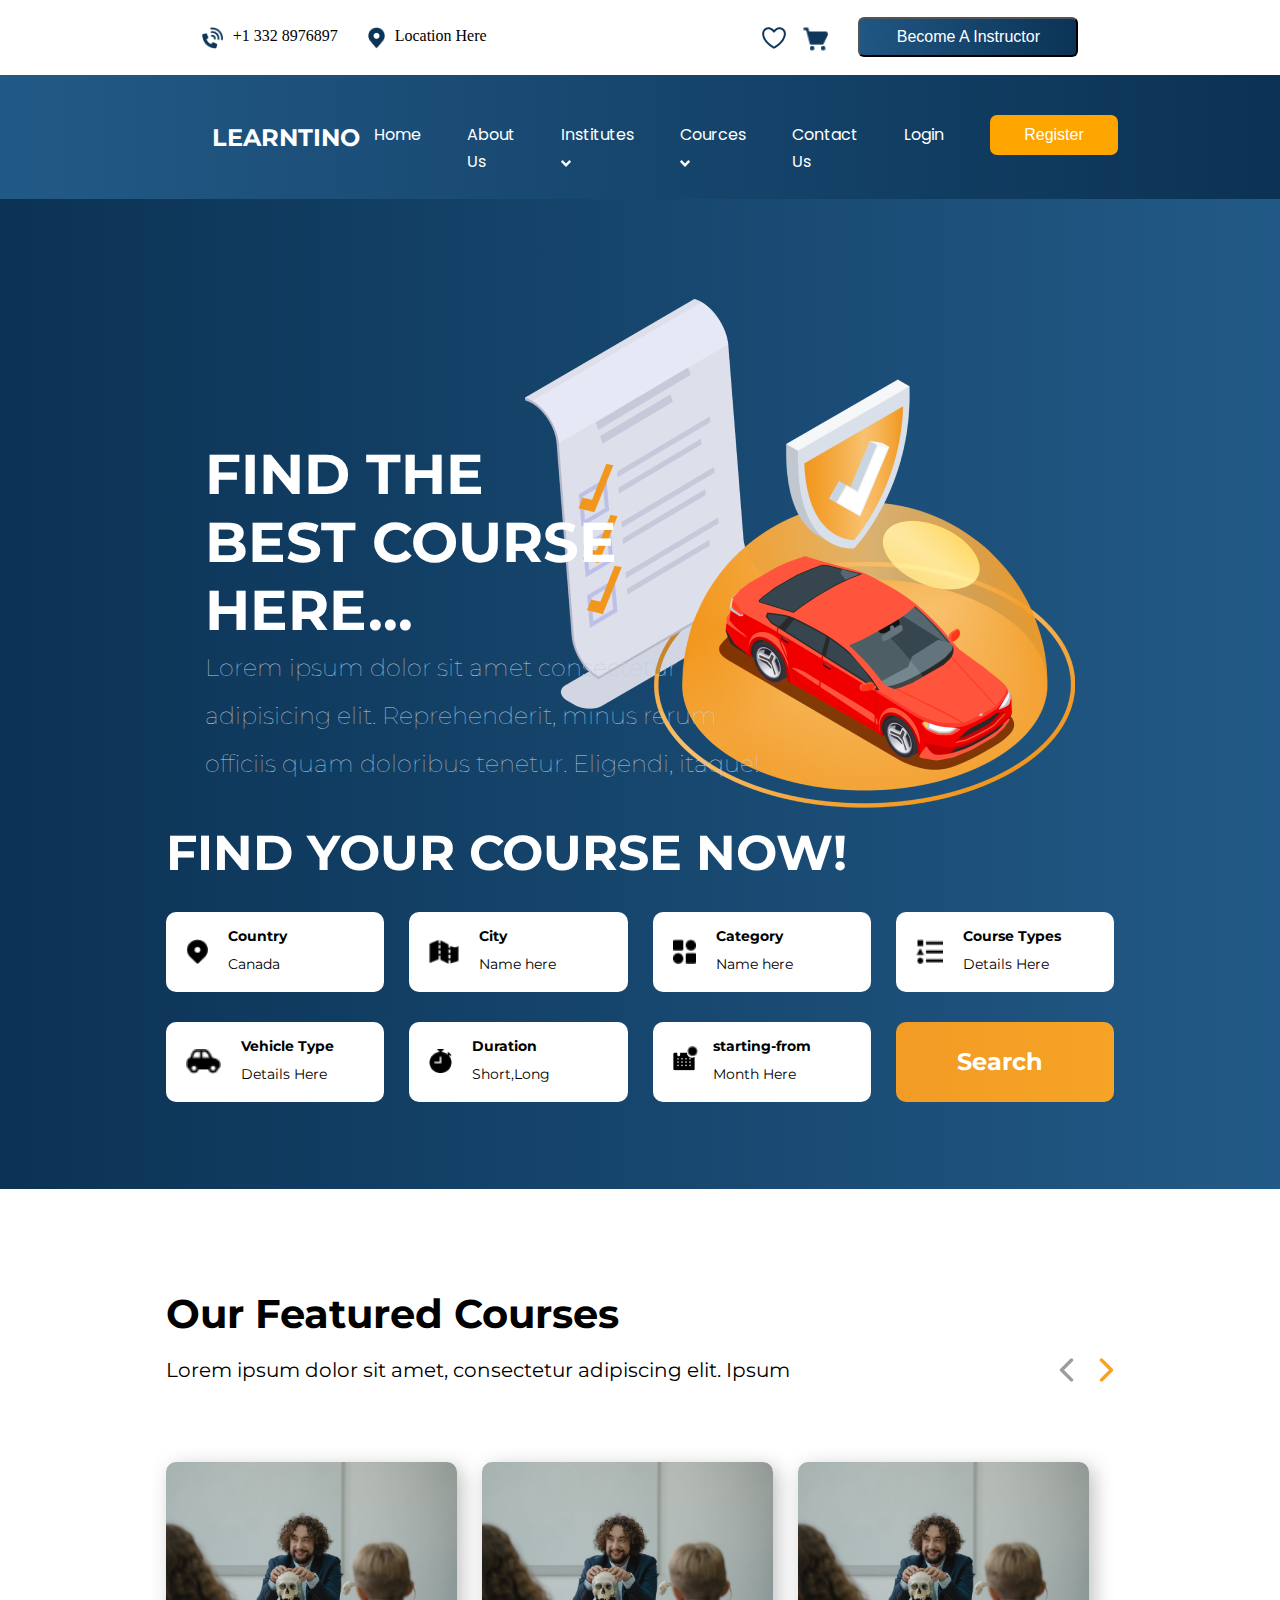
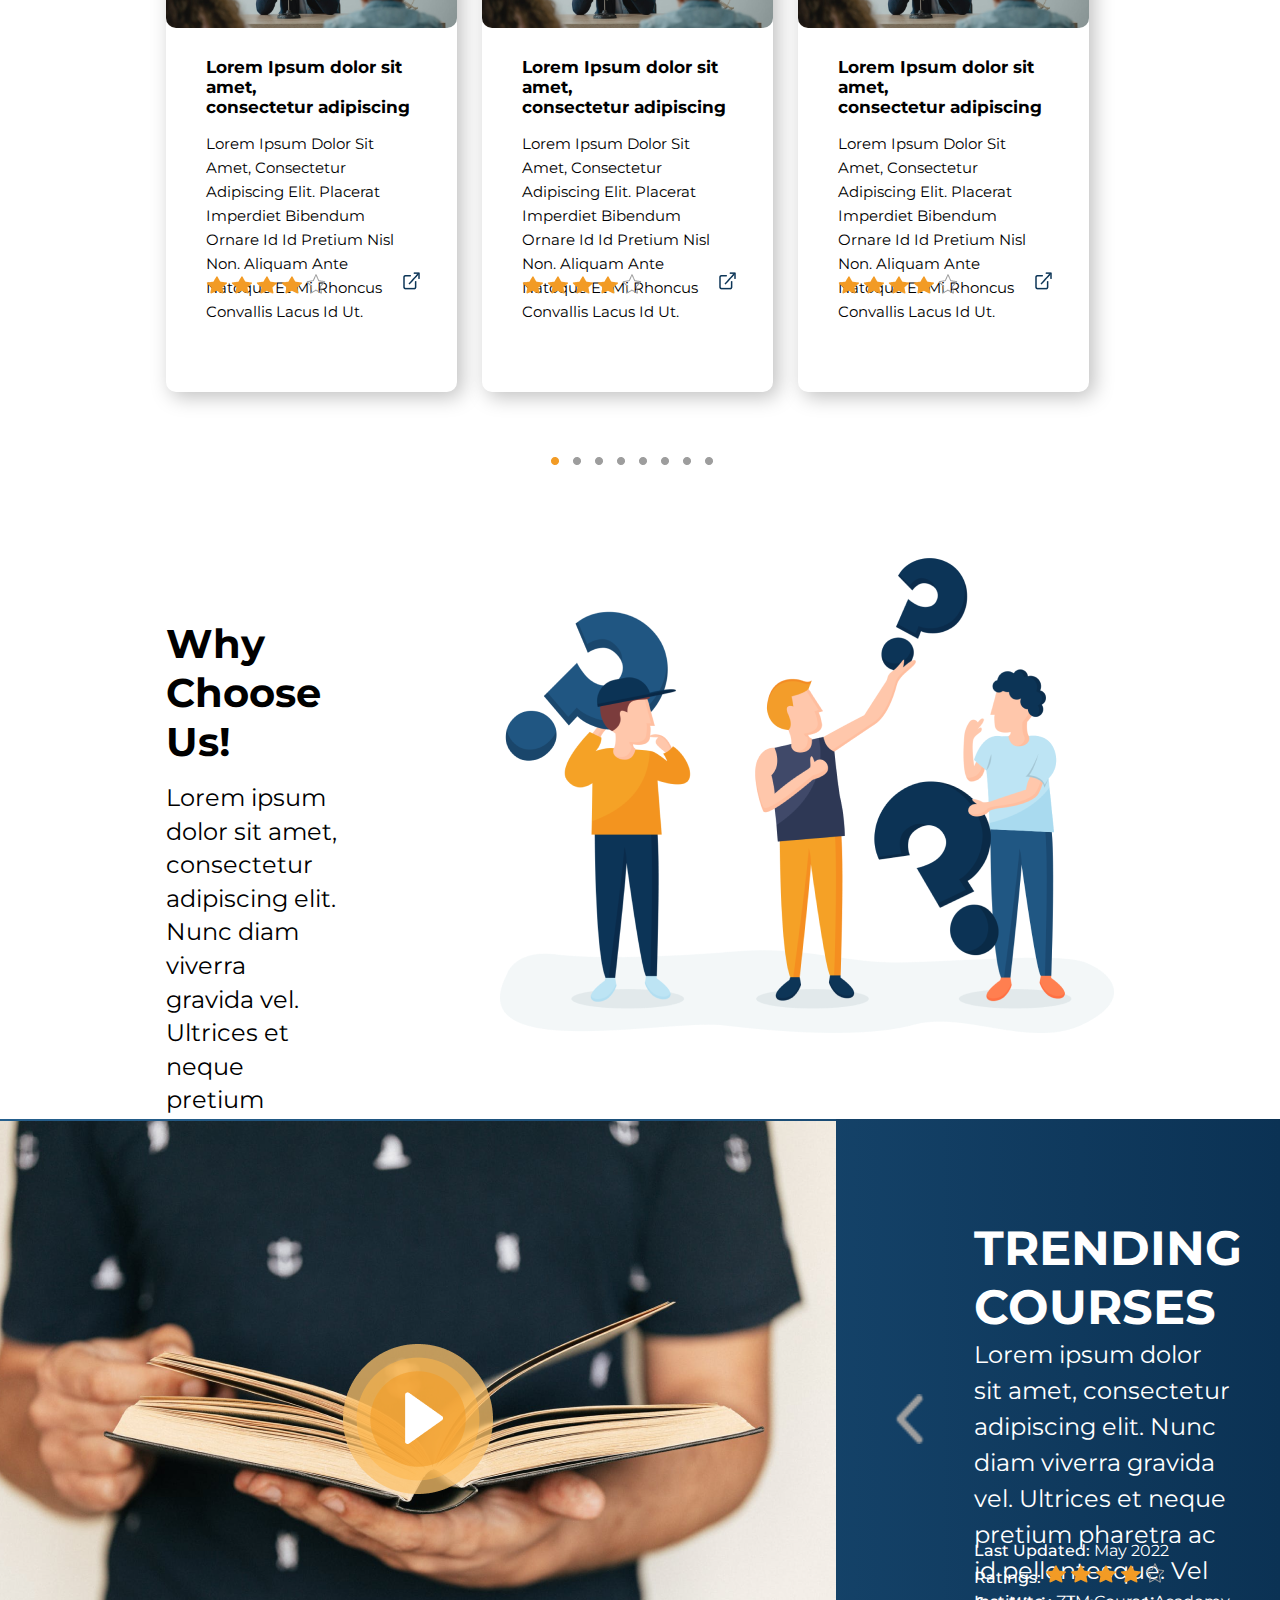
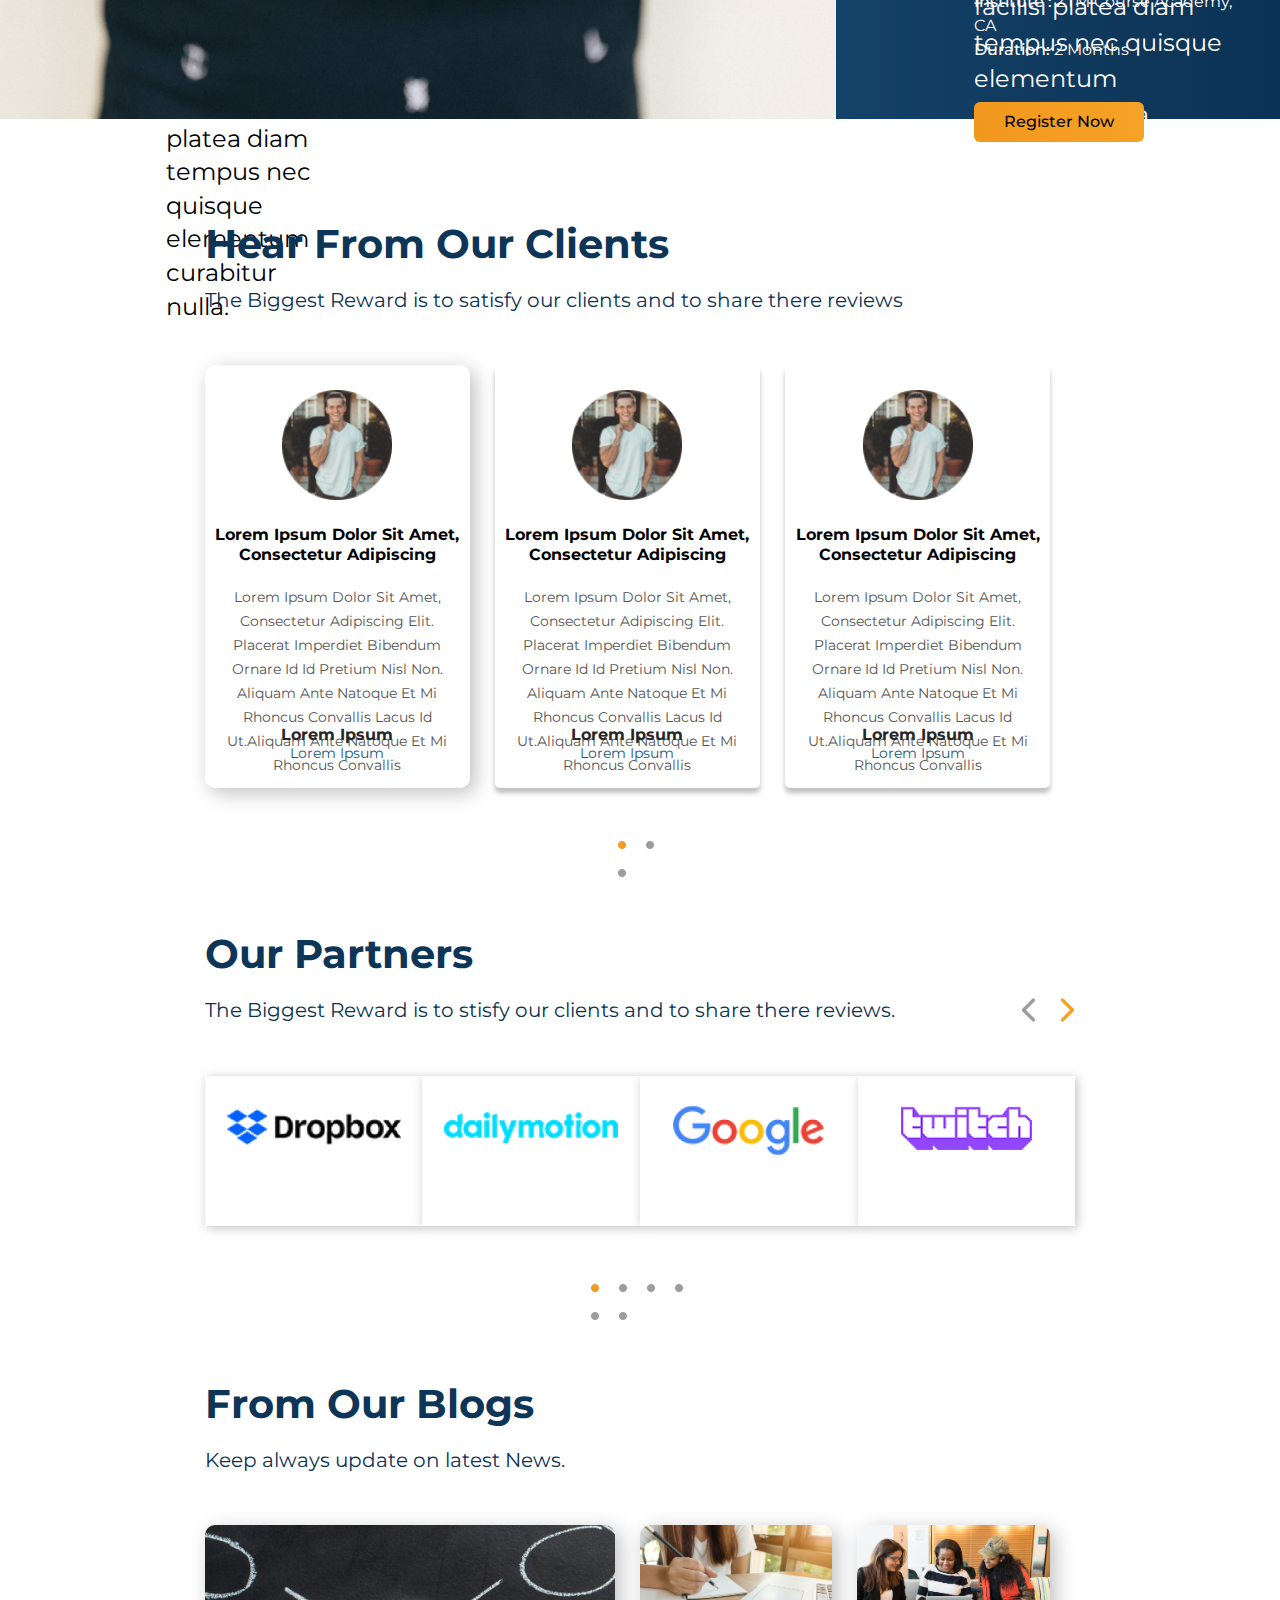
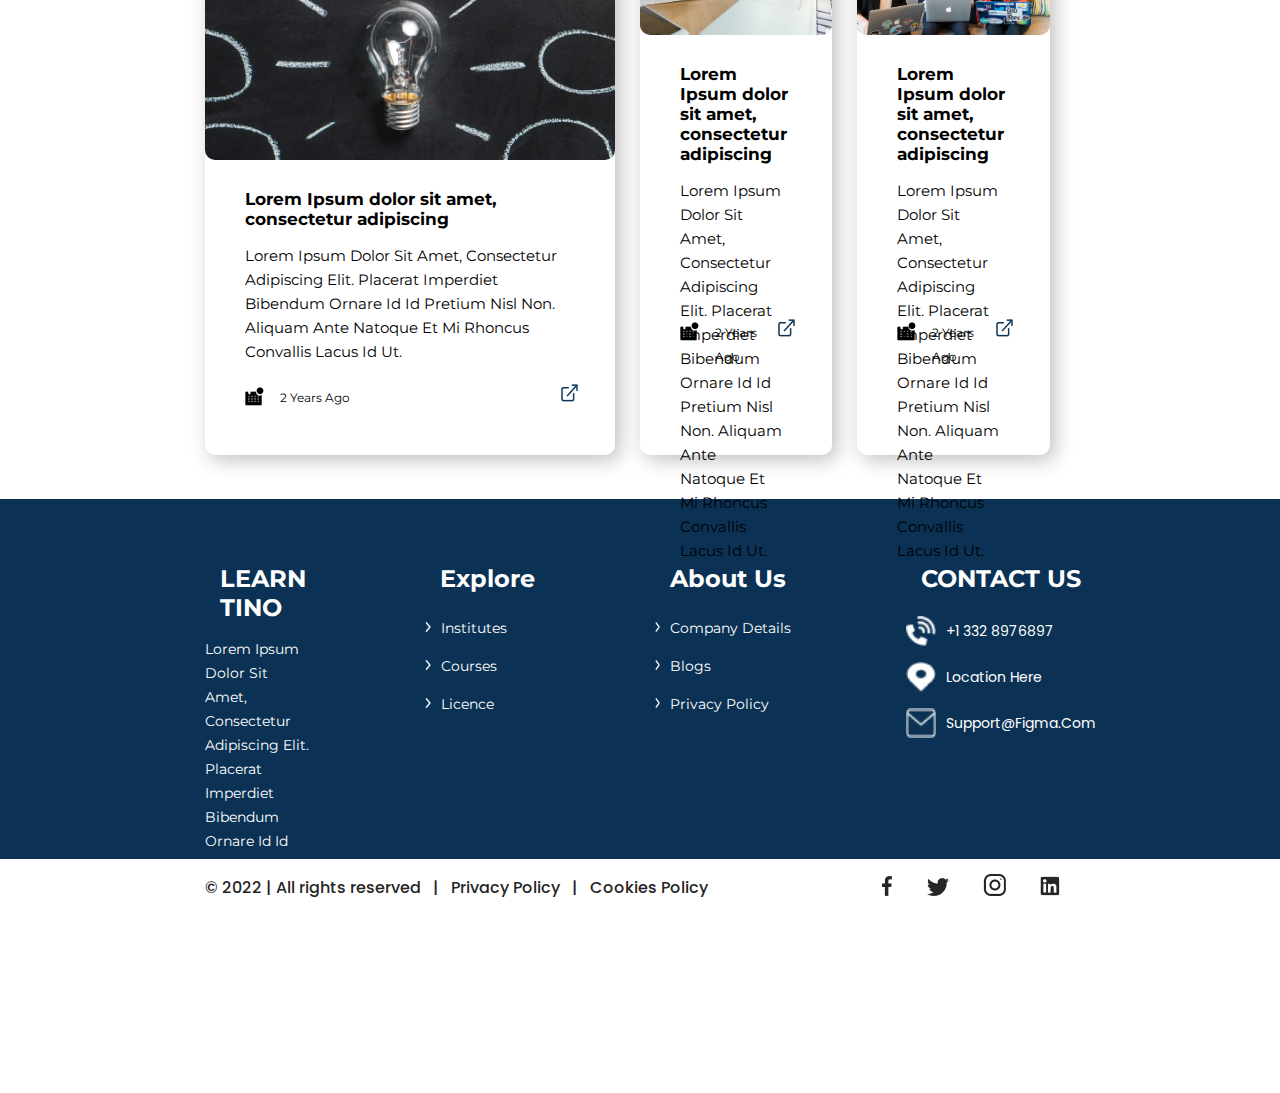
==== commit ee077ed1: "Add files via upload" ====
--- a/index.html
+++ b/index.html
@@ -7,6 +7,7 @@
     <meta name="viewport" content="width=device-width, initial-scale=1.0">
     <title>Flexlab: Landing Page</title>
     <link rel="stylesheet" href="flexlab.css">
+    <link rel="stylesheet" href="flexlab(1).css">
     <link rel="stylesheet" href="https://cdnjs.cloudflare.com/ajax/libs/font-awesome/6.1.1/css/all.min.css"
         integrity="sha512-KfkfwYDsLkIlwQp6LFnl8zNdLGxu9YAA1QvwINks4PhcElQSvqcyVLLD9aMhXd13uQjoXtEKNosOWaZqXgel0g=="
         crossorigin="anonymous" referrerpolicy="no-referrer" />
--- a/flexlab.css
+++ b/flexlab.css
@@ -6,7 +6,7 @@
 }
 .head-header{
     height: 75px;
-    width: 68%;
+    width: 68.5%;
     display: flex;
     margin: auto;
     align-items: center;
@@ -81,7 +81,84 @@
     /* padding: 10px 40px; */
 
     /* padding: 10px 40px; */
-
+}
+@media only screen and (min-width:360px) and (max-width: 770px){
+    .head-header{
+        height: 60px;
+        width: 95%;
+    }
+    
+    .phone-header{
+        padding-right: 0px !important;
+    }
+    .head-header-left img{
+        height: 20px;
+        padding-right: 5px;
+    }
+    .head-header-left p{
+        font-size: 14px;
+        padding-right: 6px !important;
+    }
+    .location-header{
+    }
+    .head-header-right{
+        width: 50%;
+        /* align-items: center; */
+        /* display: flex; */
+        /* display: flex; */
+        /* float: right; */
+    }
+    .head-header-right img{
+        height: 16px;
+        float: right;
+        margin: 0px;
+        padding: 0px 0px;
+        /* justify-content: space-between; */
+    
+        /* padding-top: 10px; */
+        /* align-items: center; */
+        /* justify-content: center; */
+    }
+    .white-heart-img{
+        position: relative;
+        left: 10px;
+        top: 8px;
+    }
+    .shop-img{
+        position: relative;
+        top: 8px;
+        height: 15px !important;
+    }
+    .shop-tyre{
+        height: 3px !important;
+        position: relative !important;
+        left: 22px;
+        top: 21px;
+        margin: 3px !important;
+    }
+    
+    .head-btn{
+        height: 40px; 
+        /* width: 249px;
+        display: flex;
+        /* align-items: center; */
+        /* justify-content: center; */
+        /* padding-bottom: 20px; */
+        padding-left: 10px;
+        float: right;
+    }
+    .nav-button{
+        background:  linear-gradient(84.98deg, #205784 0%, #0B3355 100%);
+        border-radius: 6px;
+        color: white;
+        height: 40px;
+        width: 90px;
+        align-items: center;
+        font-size: 12px;
+        /* padding: 10px 40px; */
+    
+        /* padding: 10px 40px; */
+    }
 }
 /* ---------------nav-bar----------------- */
 
@@ -168,7 +245,7 @@
 
 
 .navbar {
-    width: 75%;
+    width: 70%;
     margin: 0 auto;
 }
 
@@ -193,11 +270,13 @@
     background: linear-gradient(90deg, #225A87 0%, #0B3254 100%);
 color: white;
 }
-.nav-list .fa{
+.nav-main .fa{
     display: none;
 }
- @media(max-width:700px){
-
+ @media only screen and (min-width:360px) and (max-width:700px){
+.nav-main .fa{
+    display: block;
+}
     .navbar {
         flex: none;
         align-items: none;
@@ -271,7 +350,7 @@
     }
     
     .navbar {
-        width: 75%;
+        width: 100%;
         margin: 0 auto;
     }
     
@@ -298,7 +377,7 @@
         height: 100vh;
         width: 200px;
         top: 0;
-        /* right: -200px; */
+        right: -200px;
         text-align: left;
         z-index: 2;
         color: #000000;
@@ -317,7 +396,8 @@
     }
      #menusBar{ 
          position: absolute;
-         top: 70px;
+         top: 55px;
+         right: 0px;
         float: right !important;
         padding: 20px;
         margin: 10px;
@@ -338,7 +418,7 @@
   padding-top: 100px;
 }
 .header-portion{
-    margin-top: 100px;
+    margin-top: 0px;
     width: 68%;
     margin: auto;
     display: flex;
@@ -375,7 +455,7 @@
     line-height: 200%;
 }
 .find-course{
-    width: 68%;
+    width: 74%;
     margin: auto;
     
 }
@@ -465,9 +545,136 @@
     padding-left: 14.7px !important;
     padding-bottom: 16px !important;   
 }
+@media only screen and (min-width:360px) and (max-width:700px){    #header{
+        background: linear-gradient(90deg,  #0B3254 0%, #225A87 100%);
+        height: 135vh;
+      padding-top: 20px;
+    }
+    .header-portion{
+        margin-top: 10px !important;
+        width: 70%;
+        margin: auto;
+        display: block;
+        align-items: center;
+        margin-bottom: 100px !important;
+    }
+    .right-header-portion{
+        width: 100%;
+        clear: right;
+    }
+    .right-header-portion img{
+    height: 400px;
+    width: 480px;
+    padding-left: 120px;
+    /* float: none; */
+    align-items: center;
+
+    }
+    .left-header-portion{
+        width: 100%;
+        align-items: center;
+        z-index: 0;
+    }
+    .left-header-portion h1{
+        font-size: 56px;
+        font-family: 'Montserrat', sans-serif;
+        color: white;
+        
+    }
+    .left-header-portion p{
+        width: 400px;
+        padding-bottom: 230px;
+    }
+    /* ---------------courses--------------- */
+    .find-course{
+        width: 100%;
+        margin: 10px;
+        
+    }
+    .find h1{
+        font-size: 35px;
+        margin: 15px 0;
+    }
+    .find-course table{
+        margin: 0%;
+        padding: 0%;
+        /* grid-row: auto; */
+        /* box-sizing: none; */
+    }
+    .find-course tr{
+        display: flex;
+        padding: 0%;
+    }
+    .find-course tr .data-td{
+        
+        width: 23.8%;
+        height: 70px;
+       margin:10px 1px !important;
+        padding-right: 10%;
+        border-radius: 10px;
+        align-items: center;
+        margin-left: 0px !important;
+    }
+    .find-course tr .data-td h4{
+    padding-bottom: 3px;
+    line-height: normal;
+    font-family: Montserrat;
+    font-size: 12px !important;
+    
+    }
+    .data-td p{
+    font-family: Montserrat;
+        font-size: 10px !important;
+    }
+    .header-images{
+      height: 55px;
+      padding: 20px 10px 20px 10px;
+      filter: brightness(0%);
+    }
+     .last-td{
+         width: 24%;
+         height: 70px;
+         margin: 10px 0;
+         color: white;
+         background: linear-gradient(90deg, #F29B25 0%, #F6A326 100%);
+        font-size: 18px;
+        text-align: center;
+        padding: 25px 25px;
+    
+    }
+    .starting-from-h4 {
+        padding-left: 50px;
+    }
+    
+    .starting-from{
+       /* all: none; */
+       /* display: inline-block; */
+       /* margin-top: 0px; */
+       margin-bottom: 0%;
+       position: absolute;
+    
+       padding: 10px 20px;
+    }
+    .a{
+        height: 27px !important;
+        position: absolute;
+        left: 10px;
+        bottom: 0px;
+        margin: 0% !important;
+        padding-bottom: 25% !important;
+        padding-top: 0px !important;
+        /* padding: 0% !important; */
+    }
+    .b{
+        position: relative;
+        height: 15px !important;
+        padding-left: 2px !important;
+        padding-bottom: 9px !important;   
+    }
+}
 /* ------------featured----------------- */
 #featured{
-    width: 68%;
+    width: 74% !important;
     margin: auto;
     height: 100vh;
 
@@ -501,8 +708,8 @@
 
 }
 .featured-column{
-width: 410px;
-height: 500px;
+width: 500px;
+height: 530px;
 margin: 25px;
 margin-left: 0px;
 border-radius: 20px;
@@ -522,7 +729,7 @@
 line-height: 20px;
 }
 .main-featured{
-    width: 410px;
+    width: 100%;
     border-radius: 10px;
     }
     .feature-data{
@@ -565,10 +772,78 @@
 /* display: block; */
 padding: 10px;
 }
+@media only screen and (min-width:360px) and (max-width:700px){    #featured{
+        width: 100%;
+        margin: 35px !important;
+        height: 190vh !important;
+    
+    }
+    .feature h1{
+        font-family: 'Montserrat';
+    font-style: normal;
+    font-weight: 700;
+    font-size: 40px;
+    padding-top: 50px;
+    }
+    
+    .featured-row{
+        display: flex;
+        justify-content: space-between;
+    }
+    .featured-row p{
+        font-family: 'Montserrat';
+    font-style: normal;
+    font-weight: 400;
+    font-size: 20px;
+    padding: 10px 0px 0px 0px !important;
+    width: 90%;
+    }
+    .featured-images img{
+        padding-right: 0px !important;
+        position: relative;
+    }
+    .featured-images-left-arrow{
+        position: absolute !important;
+        right: 100px;
+        bottom: -82%;
+    }
+    .featured-images-right-arrow{
+position: absolute;
+top: 64px;
+left: 40px;
+
+    }
+    /* --------column------- */
+    .featured-courses{
+    display: block;
+    margin: 80px 0px 30px 0px;
+    
+    }
+    .featured-column{
+    width: 410px;
+    height: 500px;
+    
+    }
+    
+    
+    .last-row-images{
+        width: 50% !important;
+        display: block;
+        /* width: 160px; */
+        padding: 0px !important; 
+        margin-left: auto;
+        margin-right: 55px !important;
+        
+    }
+    .last-row-images img{
+    /* display: block; */
+    padding: 5px !important;
+    }
+}
 /* -----------------choose us---------------- */
 #choose{
     height: 70vh;
-    width: 68%;
+    width: 74%;
     margin: auto;
 }
 .choose-us{
@@ -576,9 +851,9 @@
 
 }
 .choose-left{
-    width: 50%;
+    width: 60%;
     padding-top: 130px;
-
+    padding-right: 150px;
 }
 .choose-left h1{
     font-family: 'Montserrat';
@@ -594,6 +869,41 @@
 font-weight: 400;
 font-size: 24px;
 line-height: 140%
+}
+
+@media only screen and (min-width:360px) and (max-width:700px){    #choose{
+        height: 110vh;
+        width: 90%;
+        margin: auto;
+    }
+    .choose-us{
+        display: block;
+    
+    }
+    .choose-left{
+        width: 100%;
+        padding-top: 100px;
+        padding-right: 0px;
+    }
+    .choose-left h1{
+        font-family: 'Montserrat';
+    font-style: normal;
+    font-weight: 700;
+    font-size: 40px;
+    line-height: 49px;
+    padding-bottom: 15px;
+    }
+    .choose-left p{
+        font-family: 'Montserrat';
+    font-style: normal;
+    font-weight: 400;
+    font-size: 24px;
+    line-height: 140%;
+    padding-bottom: 400px;
+    }
+    .choose-right img{
+        height: 450px;
+    }
 }
 /* --------trending page--------- */
 #trending-courses{
@@ -606,7 +916,7 @@
 }
 .left-trending-side{
     border: none;
-    background-color: white !important;
+    background-color: none;
 
 }
 .left-trending-side img{
@@ -725,6 +1035,112 @@
     margin: auto;
     height: 100vh;
 
+}
+@media only screen and (min-width:360px) and (max-width:700px){    #trending-courses{
+        height: 120vh;
+    display: block;
+    width: 100%;
+    flex-wrap: nowrap;
+    background: linear-gradient(90deg, #255F8D 0%, #0B3254 100%);
+    
+    }
+    .left-trending-side{
+        margin: 0%;
+        padding: 0%;
+        border: none;
+        background-color: none;
+    
+    }
+    .left-trending-side img{
+        width: 100%;
+    height: 450px;
+    margin: 0%;
+    padding: 0%;
+    /* position: relative; */
+    }
+    /* -----------right-trending-side--------------- */
+    .center-trending-side{
+         background: linear-gradient(90deg, #255F8D 0%, #0B3254 100%);
+        ;
+    width: 100%;
+    height: 600px;
+    display: flex;
+    }
+    .center-left-trending{
+        padding:5%;
+    align-items: center;
+    display: flex;
+    
+    }
+    .center-left-trending img{
+        width: 28.31px;
+        height: 49.18px;
+    }
+    .center-center-trending{
+    margin: 20px 0px;
+    
+    }
+    .trending-courses-data h1{
+    font-size: 32px;
+    line-height: 100px;
+    }
+    .trending-courses-data p{
+    font-size: 20px;
+    line-height: 150%;
+    }
+    .trending-portion-1{
+        display: block;
+    position: relative;
+    top: 280px;
+    justify-content: space-between;
+    color: white;
+    }
+    .trending-data-left {
+        font-family: Montserrat;
+        font-weight: 500;
+        font-size: 16px;
+        line-height: 24px;
+    }
+    .trending-data-left span{
+        font-family: Montserrat;
+        font-weight: 400;
+        font-size: 16px;
+        line-height: 24px;
+    }
+    .trending-data-right{
+        
+    font-family: 'Montserrat';
+    font-style: normal;
+    font-weight: 500;
+    font-size: 16px;
+    line-height: 150%;
+    }
+    .trending-data-right span{
+        font-family: 'Montserrat';
+        font-style: normal;
+        font-weight: 400;
+        font-size: 16px;
+        line-height: 150%;
+    }
+    .trending-button{
+    position: relative;
+    top: 320px;
+    }
+    .center-right-trending{
+        padding-right: 25px;
+        padding-left: 0%;
+    
+    }
+    .center-right-trending img{
+        width: 28.31px;
+        height: 49.18px;
+    }
+    #featured{
+        width: 100%;
+        margin: auto;
+       
+    
+    }
 }
 /* --------------clients--------------------- */
 #client{
@@ -868,6 +1284,52 @@
 .trending-ellipses img{
     padding: 8px;
 }
+@media only screen and (min-width:360px) and (max-width:700px){    #client{
+        width: 100%;
+        margin: 8%;
+        height: 170vh;
+    
+    }
+    .clients{
+        padding-bottom: 55px;
+    }
+    .clients h1{
+        font-family: 'Montserrat';
+    font-style: normal;
+    font-weight: 700;
+    font-size: 40px;
+    line-height: 49px;
+    padding-top: 0px;
+    width: 90%;
+    text-align: center;
+    }
+    .clients p{
+        font-family: 'Montserrat';
+    font-style: normal;
+    font-weight: 400;
+    font-size: 20px;
+    line-height: 24px;
+    width: 90%;
+    color: #0B3254;
+    text-align: center;
+
+    }
+    .client-courses{
+        display: block;
+        width: 100%;
+        /* margin: 50px 0px 30px 0px; */
+        }
+    
+    .trending-ellipses{
+        width: 17%;
+        display: block;
+        /* width: 160px; */
+        /* padding: 5px; */
+        margin-left: 35%;
+        margin-right: 0;
+        padding-top: 20px;
+    }
+}
 /* -------partners---------- */
 #partners{
     width: 68%;
@@ -975,6 +1437,74 @@
 .partners-ellipses img{
     padding: 8px;
 }
+@media only screen and (min-width:360px) and (max-width:700px){    #partners{
+        width: 100%;
+        margin: 10%;
+        height: 100vh;
+        
+    }
+    .partner h1{
+        font-family: 'Montserrat';
+    font-style: normal;
+    font-weight: 700;
+    font-size: 40px;
+    line-height: 49px;
+    padding-bottom: 20px;
+    }
+    
+    .partner-row{
+        width: 90%;
+        display: flex;
+        justify-content: space-between;
+    }
+    .partner-row p{
+        font-family: 'Montserrat';
+        font-style: normal;
+        font-weight: 400;
+        font-size: 20px;
+        line-height: 30px;
+        width: 70%;
+    }
+    .partners-arrow-images img{
+        padding-left: 30px;
+    }
+    .partners-images{
+        width: 100%;
+        display: block;
+        justify-content: space-between;
+        margin-top: 100px;
+        margin-bottom: 50px;
+        margin-left: 45px;
+    }
+    .dropbox-image{
+            padding-top: 20px;
+    }
+    .dailymotion-image{
+        margin-top: 30px !important;
+        padding-top: 15px;
+        
+    }
+    .google-image{
+            padding-top: 20px;
+    
+    }
+     .twitch-image{   
+            padding-top: 25px;
+    
+    }
+    .partners-ellipses{
+        width: 35%;
+        display: block;
+        /* width: 160px; */
+        /* padding: 5px; */
+        margin-left: 110px;
+        margin-right: auto;
+        padding-top: 0px;
+    }
+    .partners-ellipses img{
+        padding: 8px;
+    }
+}
 /* -------------blog---------------- */
 #blogs{
     width: 68%;
@@ -1016,7 +1546,7 @@
 }
 .blogs-column{
 width: 410px;
-height: 500px;
+height: 530px;
 margin: 25px;
 margin-left: 0px;
 border-radius: 20px;
@@ -1077,7 +1607,7 @@
 }
 .last-row-images img{
 /* display: block; */
-padding: 10px;
+padding: 5px;
 }
 .starting-from-blog{
     /* all: none; */
@@ -1092,6 +1622,8 @@
      height: 15px;
      position: absolute;
 top: 5px;
+         left: -1px;
+
      /* bottom: 20px; */
      left: 0%;
      /* padding: 0% !important; */
@@ -1133,6 +1665,83 @@
     bottom: 14px;
     left: 10px;
 }
+@media only screen and (min-width:360px) and (max-width:700px){    #blogs{
+        width: 85%;
+        margin: 0 auto;
+        height: 180vh;
+    
+    }
+    
+    .blogs-row{
+        display: block;
+        justify-content: none;
+    }
+    
+    /* --------column------- */
+    .blogs-courses{
+    display: block;
+    
+    }
+    .blogs-column{
+    width: 410px;
+    height: 500px;
+    margin: 25px;
+    margin-left: 0px;
+    border-radius: 20px;
+    background-color: white;
+    /* margin: 10px; */
+    box-shadow: 5px 5px 20px rgba(0, 0, 0, 0.25);
+    border-radius: 10px;
+    
+    }
+    
+    
+     .a-blog{
+         height: 15px;
+         position: absolute;
+    top: 5px;
+         /* bottom: 20px; */
+         left: -1px;
+         /* padding: 0% !important; */
+     }
+     .b-blog{
+        position: absolute;
+        top: 5%;
+        left: 11px;
+         height: 8px !important;
+         padding-top: 0 !important;
+         /* padding-bottom: 25px !important;    */
+     }
+    .left-blogs-column p{
+        position: absolute;
+        left: 35px;
+        font-family: 'Montserrat';
+    font-style: normal;
+    font-weight: 400;
+    font-size: 12px;
+    line-height: 24px;
+    /* identical to box height, or 200% */
+    
+    text-transform: capitalize;
+    
+    color: #000000;
+    }
+    .right-blogs-column{
+    position: relative !important;
+    left: 0px;
+    
+    }
+    .right-blogs-column .blogs-image-1{
+        position: absolute !important;
+        bottom: 9px !important;
+        left: 5px;
+    }
+    .right-blogs-column .blogs-image-2{
+        position: absolute;
+        bottom: 14px;
+        left: 10px;
+    }
+}
 /* ---------FOOTER------------ */
 #footer{
     background: rgba(11, 50, 84, 1);
@@ -1146,10 +1755,9 @@
     display: flex;
     padding-right: 0px;
     gap: 12%;
-}
-.column{
-padding-top: 80px;
-}
+    padding-top: 50px;
+}
+
 .column h1{
     font-family: 'Montserrat';
     font-style: normal;
@@ -1196,6 +1804,82 @@
 align-items: center;
 
 color: #FFFFFF;
+}
+@media only screen and (min-width:360px) and (max-width:700px){    #footer{
+        background: rgba(11, 50, 84, 1);
+        width: 100%;
+
+    }
+    .main-footer{
+        width: 80%;
+        margin: auto;
+        background-color: transparent;
+        height: 115vh;
+        display: block;
+        padding-right: 0px;
+        gap: 12%;
+    }
+    .column{
+    padding-top: 50px;
+    padding-bottom: 50px;
+    position: relative;
+    }
+    #explore{
+        position: relative !important;
+        top: 120px !important;
+        right: 0px !important;
+    }
+    #about-us-footer{
+        position: relative !important;
+        top: 60px !important;
+    }
+    .column h1{
+        font-family: 'Montserrat';
+        font-style: normal;
+        font-weight: 700;
+        font-size: 30px;
+        line-height: 29px;
+        padding: 15px;
+        color: #FFFFFF;
+    }
+    .column p{
+        font-family: 'Montserrat';
+    font-style: normal;
+    font-weight: 400;
+    font-size: 20px;
+    line-height: 24px;
+    
+    text-transform: capitalize;
+    
+    color: #FFFFFF;
+    }
+    #column-row{
+        display: flex;
+        gap: 10px;
+        align-items: center;
+        padding: 8px 0;
+    }
+    #column-row img{
+        width: 15px;
+        height: 15px;
+    }
+    #contact-us #column-row img{
+        height: 30px !important;
+        width: 30px !important;
+    }
+    #contact-us #column-row p{
+    font-family: 'Poppins';
+    font-style: normal;
+    font-weight: 400;
+    font-size: 20px;
+    line-height: 21px;
+    /* identical to box height */
+    
+    display: flex;
+    align-items: center;
+    
+    color: #FFFFFF;
+    }
 }
 /* --------------last footer line----------------- */
 #last-footer{
@@ -1220,4 +1904,35 @@
 }
 .right-footer-line img{
     padding: 15px;
+}
+@media only screen and (min-width:360px) and (max-width:700px){    #last-footer{
+        width: 98%;
+        margin: 0 auto;
+        height: 3vh;
+        align-items: center;
+    }
+    .last-footer-line{
+        display: flex;
+        justify-content: space-between;
+        align-items: center;
+        width: 100%;
+    }
+    .left-footer-line p{
+        font-family: 'Poppins';
+    font-style: normal;
+    font-weight: 500;
+    font-size: 12px;
+    line-height: 24px;
+    width: 100%;
+    color: #262626;
+    }
+    .right-footer-line{
+        width: 18%;
+    }
+    .right-footer-line img{
+        padding: 0px;
+        width: 15px;
+        height: 22px;
+    }
+   
 }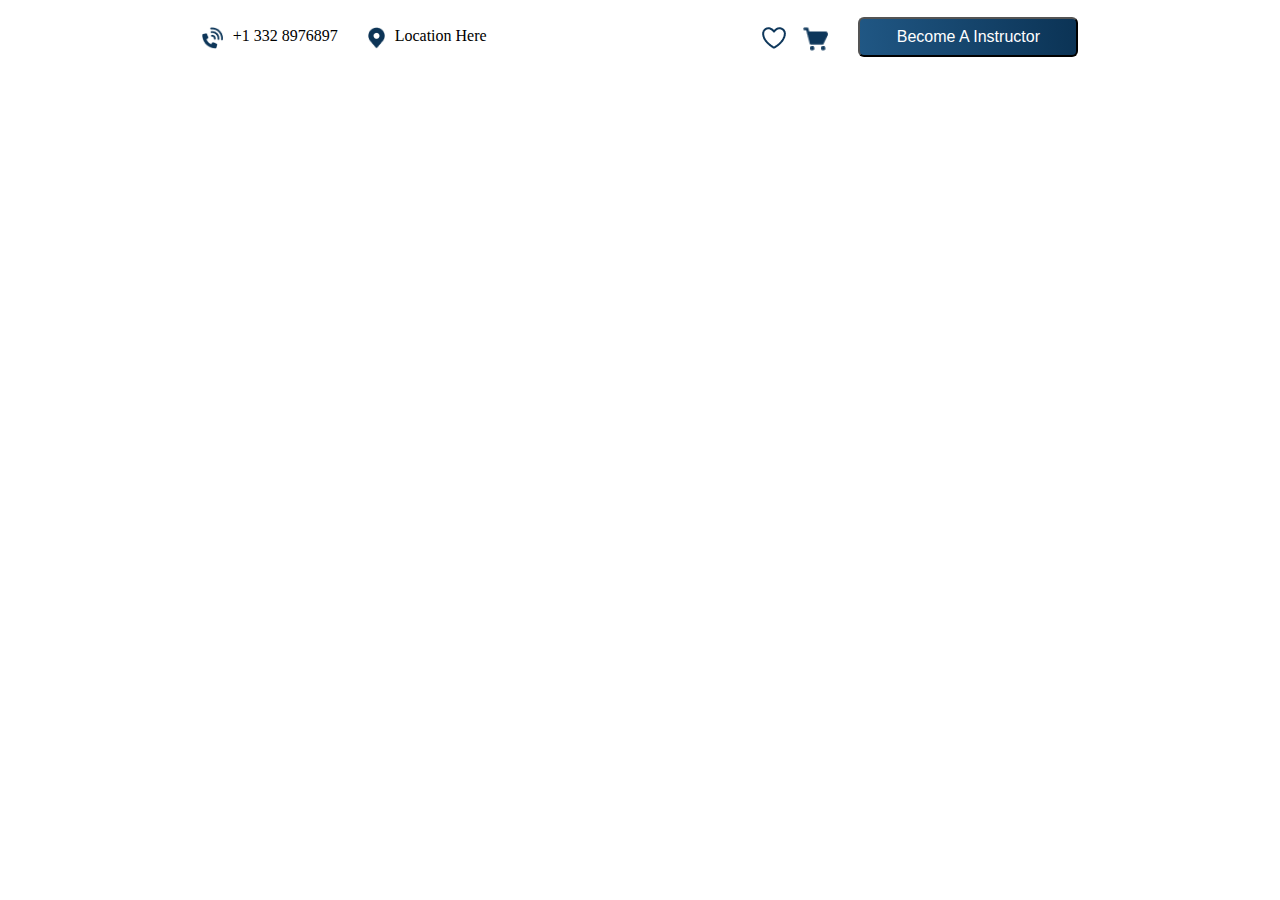
==== commit 05100be2: "Add files via upload" ====
--- a/index.html
+++ b/index.html
@@ -1,6 +1,3 @@
-<!DOCTYPE html>
-<html lang="en">
-
 <head>
     <meta charset="UTF-8">
     <meta http-equiv="X-UA-Compatible" content="IE=edge">
@@ -47,592 +44,4 @@
             </div>
             <img class="white-heart-img" src="white-heart.png" alt="">
         </div>
-    </div>
-    <!--  -->
-    <section id="nav-bar">
-        <div class="navParent"               id="nav-parents">
-            <nav class="navbar" id="navBar">
-                <!-- LOGO -->
-                 <div class="logo">LEARNTINO</div>
-<div class="nav-main">
-    <div class="nav-list" id="navList">
-                    <i class="fa fa-times" onclick="hideMenu()"></i>
-                    <!-- NAVIGATION MENU -->
-                    <ul class="nav-links">
-                        <!-- USING CHECKBOX HACK -->
-                        <!-- <input type="checkbox" id="checkbox_toggle" /> -->
-                        <!-- <label for="checkbox_toggle" class="hamburger">&#9776;</label> -->
-                        <!-- NAVIGATION MENUS -->
-                        <div class="menu">
-                            <li><a href="/">Home</a></li>
-                            <li><a href="/">About Us</a></li>
-                            <li class="services">
-                                <a href="/">Institutes
-                                    <img src="white-down-arrow.png" alt="">
-                                </a>
-                                <!-- DROPDOWN MENU -->
-                                <ul class="dropdown">
-                                    <li><a href="/">Dropdown 1 </a></li>
-                                    <li><a href="/">Dropdown 2</a></li>
-                                    <li><a href="/">Dropdown 2</a></li>
-                                    <li><a href="/">Dropdown 3</a></li>
-                                    <li><a href="/">Dropdown 4</a></li>
-                                </ul>
-                            </li>
-                            <li class="services">
-                                <a href="/">Cources <img src="white-down-arrow.png" alt=""></a>
-                                <!-- DROPDOWN MENU -->
-                                <ul class="dropdown">
-                                    <li><a href="/">Dropdown 1 </a></li>
-                                    <li><a href="/">Dropdown 2</a></li>
-                                    <li><a href="/">Dropdown 2</a></li>
-                                    <li><a href="/">Dropdown 3</a></li>
-                                    <li><a href="/">Dropdown 4</a></li>
-                                </ul>
-                            </li>
-                            <li><a href="/">Contact Us</a></li>
-                            <li><a href="/">Login</a></li>
-
-                            <li>
-                                <button class="helloButton">Register</button>
-
-                            </li>
-                          
-                            </div>
-
-                        </ul>
-
-                    </div>
-                    <i id="menusBar" class="fa fa-bars" onclick="showMenu()"></i>
-                </div>
-            </nav>
-        </div>
-    </section>
-    <section id="header">
-        <div class="header-portion">
-            <div class="left-header-portion">
-                <h1>FIND THE BEST COURSE HERE...</h1>
-                <P>Lorem ipsum dolor sit amet consectetur adipisicing elit. Reprehenderit, minus rerum officiis quam
-                    doloribus tenetur. Eligendi, itaque!
-                </P>
-            </div>
-            <div class="right-header-portion">
-                <img src="header-image.png" alt="">
-            </div>
-        </div>
-        <div class="find-course">
-            <div class="find">
-                <h1>FIND YOUR COURSE NOW!</h1>
-            </div>
-            <div class="find-table">
-                <table>
-                    <tr>
-                        <td class="data-td">
-                            <img class="header-images" src="country.png" alt="">
-                            <div>
-                                <h4>Country</h4>
-                                <p>Canada</p>
-                            </div>
-                        </td>
-                        <td class="data-td">
-                            <img class="header-images" src="city.png" alt="">
-                            <div>
-                                <h4>City</h4>
-                                <p>Name here</p>
-                            </div>
-                        </td>
-                        <td class="data-td">
-                            <img class="header-images" src="category.png" alt="">
-                            <div>
-                                <h4>Category</h4>
-                                <p>Name here</p>
-                            </div>
-                        </td>
-                        <td class="data-td" style="margin-right: 0% !important">
-                            <img class="header-images" src="licence.png" alt="">
-                            <div>
-                                <h4>Course Types</h4>
-                                <p>Details Here</p>
-                            </div>
-                        </td>
-                    </tr>
-                    <tr>
-                        <td class="data-td">
-                            <img class="header-images" src="vehicle.png" alt="">
-                            <div>
-                                <h4>Vehicle Type</h4>
-                                <p>Details Here</p>
-                            </div>
-                        </td>
-                        <td class="data-td">
-                            <img class="header-images" src="duration.png" alt="">
-                            <div>
-                                <h4>Duration</h4>
-                                <p>Short,Long</p>
-                            </div>
-                        </td>
-                        <td class="data-td">
-                            <div class="starting-from">
-                                <img class="a" src="starting-from (1).png" alt="">
-                                <img class="b" src="starting-from (2).png" alt="">
-
-                            </div>
-                            <div class="starting-from-h4">
-                                <h4>starting-from</h4>
-                                <p>Month Here</p>
-                            </div>
-                        </td>
-                        <td colspan="" class="last-td">
-                            <p> Search
-                            </p>
-                        </td>
-                    </tr>
-                </table>
-            </div>
-        </div>
-    </section>
-    <section id="featured">
-        <div class="feature">
-            <h1>Our Featured Courses</h1>
-            <div class="featured-row">
-                <p>
-                    Lorem ipsum dolor sit amet, consectetur adipiscing elit. Ipsum
-                </p>
-                <div class="featured-images">
-                    <img class="featured-images-left-arrow" src="blank-left-arrow.png" alt="">
-                    <img class="featured-images-right-arrow" src="full-right-arrow.png" alt="">
-
-                </div>
-            </div>
-        </div>
-        <div class="featured-courses">
-            <div class="featured-column">
-                <img class="main-featured" src="feature.png" alt="">
-                <div class="feature-data">
-                    <h1>Lorem Ipsum dolor sit amet, <br>
-                        consectetur adipiscing</h1>
-                    <p>Lorem ipsum dolor sit amet, consectetur adipiscing elit. Placerat imperdiet bibendum ornare id id
-                        pretium nisl non. Aliquam ante natoque et mi rhoncus convallis lacus id ut.</p>
-                    <div class="featured-column-row">
-                        <div class="left-featured-column">
-                            <img src="full-star.png" alt="">
-                            <img src="full-star.png" alt="">
-                            <img src="full-star.png" alt="">
-                            <img src="full-star.png" alt="">
-                            <img src="blank-star.png" alt="">
-                        </div>
-                        <div class="right-featured-column">
-                            <img class="feature-image-1" src="featured-symbol-1.png" alt="">
-                            <img class="feature-image-2" src="featured-symbol-2.png" alt="">
-                            <img class="feature-image-3" src="featured-symbol-3.png" alt="">
-
-                        </div>
-                    </div>
-                </div>
-            </div>
-            <div class="featured-column">
-                <img class="main-featured" src="feature.png" alt="">
-                <div class="feature-data">
-                    <h1>Lorem Ipsum dolor sit amet, <br>
-                        consectetur adipiscing</h1>
-                    <p>Lorem ipsum dolor sit amet, consectetur adipiscing elit. Placerat imperdiet bibendum ornare id id
-                        pretium nisl non. Aliquam ante natoque et mi rhoncus convallis lacus id ut.</p>
-                    <div class="featured-column-row">
-                        <div class="left-featured-column">
-                            <img src="full-star.png" alt="">
-                            <img src="full-star.png" alt="">
-                            <img src="full-star.png" alt="">
-                            <img src="full-star.png" alt="">
-                            <img src="blank-star.png" alt="">
-                        </div>
-                        <div class="right-featured-column">
-                            <img class="feature-image-1" src="featured-symbol-1.png" alt="">
-                            <img class="feature-image-2" src="featured-symbol-2.png" alt="">
-                            <img class="feature-image-3" src="featured-symbol-3.png" alt="">
-
-                        </div>
-                    </div>
-                </div>
-            </div>
-            <div class="featured-column">
-                <img class="main-featured" src="feature.png" alt="">
-                <div class="feature-data">
-                    <h1>Lorem Ipsum dolor sit amet, <br>
-                        consectetur adipiscing</h1>
-                    <p>Lorem ipsum dolor sit amet, consectetur adipiscing elit. Placerat imperdiet bibendum ornare id id
-                        pretium nisl non. Aliquam ante natoque et mi rhoncus convallis lacus id ut.</p>
-                    <div class="featured-column-row">
-                        <div class="left-featured-column">
-                            <img src="full-star.png" alt="">
-                            <img src="full-star.png" alt="">
-                            <img src="full-star.png" alt="">
-                            <img src="full-star.png" alt="">
-                            <img src="blank-star.png" alt="">
-                        </div>
-                        <div class="right-featured-column">
-                            <img class="feature-image-1" src="featured-symbol-1.png" alt="">
-                            <img class="feature-image-2" src="featured-symbol-2.png" alt="">
-                            <img class="feature-image-3" src="featured-symbol-3.png" alt="">
-
-                        </div>
-                    </div>
-                </div>
-            </div>
-        </div>
-        <div class="last-row-images">
-            <img src="full-ellipse.png" alt="">
-            <img src="blank-ellipse.png" alt="">
-            <img src="blank-ellipse.png" alt="">
-            <img src="blank-ellipse.png" alt="">
-            <img src="blank-ellipse.png" alt="">
-            <img src="blank-ellipse.png" alt="">
-            <img src="blank-ellipse.png" alt="">
-            <img src="blank-ellipse.png" alt="">
-
-        </div>
-    </section>
-    <section id="choose">
-        <div class="choose-us">
-            <div class="choose-left">
-                <h1>Why Choose Us!</h1>
-                <p>Lorem ipsum dolor sit amet, consectetur adipiscing elit. Nunc diam viverra gravida vel. Ultrices et
-                    neque pretium pharetra ac id pellentesque. Vel facilisi platea diam tempus nec quisque elementum
-                    curabitur nulla. Fermentum tellus ac imperdiet dui. Turpis vel non magna purus.Turpis vel non magna
-                    purus. Vel facilisi platea diam tempus nec quisque elementum curabitur nulla. </p>
-            </div>
-            <div class="choose-right">
-                <img src="choose.png" alt="">
-            </div>
-        </div>
-    </section>
-    <!-- ------------trending courses--------------- -->
-    <section id="trending-courses">
-        <div class="left-trending-side">
-            <img src="trending-img.png" alt="">
-        </div>
-        <div class="center-trending-side">
-            <div class="center-left-trending">
-                <img src="blank-left-arrow.png" alt="">
-            </div>
-            <div class="center-center-trending">
-                <div class="trending-courses-data">
-                    <h1>TRENDING COURSES</h1>
-                    <p>Lorem ipsum dolor sit amet, consectetur adipiscing elit. Nunc diam viverra gravida vel. Ultrices
-                        et neque pretium pharetra ac id pellentesque. Vel facilisi platea diam tempus nec quisque
-                        elementum curabitur nulla. Fermentum tellus ac imperdiet dui. </p>
-                    <div class="trending-portion-1">
-                        <div class="trending-data-left">
-                            Last Updated:
-                            <span>May 2022
-                            </span>
-                        </div>
-                        <div class="trending-data-right">
-                            Ratings:
-                            <img src="full-star.png" alt="">
-                            <img src="full-star.png" alt="">
-                            <img src="full-star.png" alt="">
-                            <img src="full-star.png" alt="">
-                            <img src="blank-star.png" alt="">
-                        </div>
-                    </div>
-
-
-                </div>
-                <div class="trending-portion-1">
-                    <div class="trending-data-left">
-                        Institute : <span> ZTM Course Academy, CA</span>
-                    </div>
-                    <div class="trending-data-right">
-                        Duration: <span> 2 Months
-                        </span>
-                    </div>
-                </div>
-                <div class="trending-button">
-                    <button class="trending-btn">
-                        Register Now
-                    </button>
-                </div>
-            </div>
-            <div class="center-right-trending">
-                <img src="full-right-arrow.png" alt="">
-            </div>
-        </div>
-        </div>
-    </section>
-    <!-- ----------clients----------- -->
-    <section id="client">
-        <div class="clients">
-            <h1>Hear From Our Clients</h1>
-            <div class="clients-row">
-                <p>
-                    The Biggest Reward is to satisfy our clients and to share there reviews
-                </p>
-            </div>
-        </div>
-
-        <div class="client-courses">
-            <div id="client-column" class="client-column-1">
-                <img class="main-client" src="client.png" alt="">
-                <div class="clients-data">
-                    <h1>Lorem Ipsum dolor sit amet, <br>
-                        consectetur adipiscing</h1>
-                    <p>Lorem ipsum dolor sit amet, consectetur adipiscing elit. Placerat imperdiet bibendum ornare
-                        id id pretium nisl non. Aliquam ante natoque et mi rhoncus convallis lacus id ut.Aliquam
-                        ante natoque et mi rhoncus convallis </p>
-                    <p class="clients-para-2">Lorem Ipsum</p>
-                    <p class="clients-para-3">Lorem Ipsum</p>
-                </div>
-            </div>
-            <div id="client-column" class="client-column-2">
-                <img class="main-client" src="client.png" alt="">
-                <div class="clients-data">
-                    <h1>Lorem Ipsum dolor sit amet, <br>
-                        consectetur adipiscing</h1>
-                    <p>Lorem ipsum dolor sit amet, consectetur adipiscing elit. Placerat imperdiet bibendum ornare
-                        id id pretium nisl non. Aliquam ante natoque et mi rhoncus convallis lacus id ut.Aliquam
-                        ante natoque et mi rhoncus convallis </p>
-                    <p class="clients-para-2">Lorem Ipsum</p>
-                    <p class="clients-para-3">Lorem Ipsum</p>
-                </div>
-            </div>
-            <div id="client-column" class="client-column-3">
-                <img class="main-client" src="client.png" alt="">
-                <div class="clients-data">
-                    <h1>Lorem Ipsum dolor sit amet, <br>
-                        consectetur adipiscing</h1>
-                    <p>Lorem ipsum dolor sit amet, consectetur adipiscing elit. Placerat imperdiet bibendum ornare
-                        id id pretium nisl non. Aliquam ante natoque et mi rhoncus convallis lacus id ut.Aliquam
-                        ante natoque et mi rhoncus convallis </p>
-                    <p class="clients-para-2">Lorem Ipsum</p>
-                    <p class="clients-para-3">Lorem Ipsum</p>
-                </div>
-            </div>
-        </div>
-
-        <div class="trending-ellipses">
-            <img src="full-ellipse.png" alt="">
-            <img src="blank-ellipse.png" alt="">
-            <img src="blank-ellipse.png" alt="">
-        </div>
-    </section>
-    <!-- ------Partners------- -->
-    <section id="partners">
-        <div class="partner">
-            <h1>Our Partners</h1>
-            <div class="partner-row">
-                <p>
-                    The Biggest Reward is to stisfy our clients and to share there reviews.
-                </p>
-                <div class="partners-arrow-images">
-                    <img src="blank-left-arrow.png" alt="">
-                    <img src="full-right-arrow.png" alt="">
-                </div>
-            </div>
-        </div>
-        <div class="partners-images">
-            <div class="dropbox">
-                <img class="dropbox-image" src="dropbox.png" alt="">
-            </div>
-            <div class="dailymotion">
-                <img class="dailymotion-image" src="dailymotion.png" alt="">
-            </div>
-            <div class="google">
-                <img class="google-image" src="google.png" alt="">
-            </div>
-            <div class="twitch">
-                <img class="twitch-image" src="twitch.png" alt="">
-            </div>
-        </div>
-        <div class="partners-ellipses">
-
-            <img src="full-ellipse.png" alt="">
-            <img src="blank-ellipse.png" alt="">
-            <img src="blank-ellipse.png" alt="">
-            <img src="blank-ellipse.png" alt="">
-            <img src="blank-ellipse.png" alt="">
-            <img src="blank-ellipse.png" alt="">
-        </div>
-    </section>
-    <!-- ------------blog------------- -->
-    <section id="blogs">
-        <div class="blog">
-            <h1>From Our Blogs</h1>
-            <div class="blogs-row">
-                <p>
-                    Keep always update on latest News.
-                </p>
-            </div>
-        </div>
-        <div class="blogs-courses">
-            <div class="blogs-column">
-                <img class="main-blogs" src="blog-image-1.png" alt="">
-                <div class="blog-data">
-                    <h1>Lorem Ipsum dolor sit amet, <br>
-                        consectetur adipiscing</h1>
-                    <p>Lorem ipsum dolor sit amet, consectetur adipiscing elit. Placerat imperdiet bibendum ornare id id
-                        pretium nisl non. Aliquam ante natoque et mi rhoncus convallis lacus id ut.</p>
-                    <div class="blogs-column-row">
-                        <div class="left-blogs-column">
-                            <div class="starting-from-blog">
-                                <img class="a-blog" src="starting-from (1).png" alt="">
-                                <img class="b-blog" src="starting-from (2).png" alt="">
-                            </div>
-                            <p>
-                                2 Years Ago
-                            </p>
-
-                        </div>
-                        <div class="right-blogs-column">
-                            <img class="blogs-image-1" src="featured-symbol-1.png" alt="">
-                            <img class="blogs-image-2" src="featured-symbol-2.png" alt="">
-                            <img class="blogs-image-3" src="featured-symbol-3.png" alt="">
-
-                        </div>
-                    </div>
-                </div>
-            </div>
-            <div class="featured-column">
-                <img class="main-featured" src="blog-image-2.png" alt="">
-                <div class="feature-data">
-                    <h1>Lorem Ipsum dolor sit amet, <br>
-                        consectetur adipiscing</h1>
-                    <p>Lorem ipsum dolor sit amet, consectetur adipiscing elit. Placerat imperdiet bibendum ornare id id
-                        pretium nisl non. Aliquam ante natoque et mi rhoncus convallis lacus id ut.</p>
-                    <div class="blogs-column-row">
-                        <div class="left-blogs-column">
-                            <div class="starting-from-blog">
-                                <img class="a-blog" src="starting-from (1).png" alt="">
-                                <img class="b-blog" src="starting-from (2).png" alt="">
-                            </div>
-                            <p>
-                                2 Years Ago
-                            </p>
-
-                        </div>
-                        <div class="right-blogs-column">
-                            <img class="blogs-image-1" src="featured-symbol-1.png" alt="">
-                            <img class="blogs-image-2" src="featured-symbol-2.png" alt="">
-                            <img class="blogs-image-3" src="featured-symbol-3.png" alt="">
-
-                        </div>
-                    </div>
-                </div>
-            </div>
-            <div class="featured-column">
-                <img class="main-featured" src="blog-image-3.png" alt="">
-                <div class="feature-data">
-                    <h1>Lorem Ipsum dolor sit amet, <br>
-                        consectetur adipiscing</h1>
-                    <p>Lorem ipsum dolor sit amet, consectetur adipiscing elit. Placerat imperdiet bibendum ornare id id
-                        pretium nisl non. Aliquam ante natoque et mi rhoncus convallis lacus id ut.</p>
-                    <div class="blogs-column-row">
-                        <div class="left-blogs-column">
-                            <div class="starting-from-blog">
-                                <img class="a-blog" src="starting-from (1).png" alt="">
-                                <img class="b-blog" src="starting-from (2).png" alt="">
-                            </div>
-                            <p>
-                                2 Years Ago
-                            </p>
-
-                        </div>
-                        <div class="right-blogs-column">
-                            <img class="blogs-image-1" src="featured-symbol-1.png" alt="">
-                            <img class="blogs-image-2" src="featured-symbol-2.png" alt="">
-                            <img class="blogs-image-3" src="featured-symbol-3.png" alt="">
-
-                        </div>
-                    </div>
-                </div>
-            </div>
-        </div>
-    </section>
-    <!-- ---------------footer-------------- -->
-    <section id="footer">
-        <div class="main-footer">
-            <div class="column">
-                <h1>LEARN TINO</h1>
-                <P>Lorem ipsum dolor sit amet, consectetur adipiscing elit. Placerat imperdiet bibendum ornare id id
-                    pretium nisl non. Aliquam ante natoque et mi rhoncus convallis lacus id ut.
-                    d pretium nisl non. Aliquam ante natoque et mi rhoncus</P>
-            </div>
-            <div class="column" id="explore">
-                <h1>Explore</h1>
-                <div id="column-row" class="column-row-1">
-                    <img src="blank-right-arrow.png" alt="">
-                    <p>
-                        Institutes
-                    </p>
-                </div>
-                <div id="column-row" class="column-row-2">
-                    <img src="blank-right-arrow.png" alt="">
-                    <p>Courses</p>
-                </div>
-                <div id="column-row" class="column-row-3">
-                    <img src="blank-right-arrow.png" alt="">
-                    <p>licence</p>
-                </div>
-            </div>
-            <div class="column" id="about-us-footer">
-                <h1>About&nbsp;Us</h1>
-                <div id="column-row" class="column-row-1">
-                    <img src="blank-right-arrow.png" alt="">
-                    <p>
-                        Company&nbsp;Details
-                    </p>
-                </div>
-                <div id="column-row" class="column-row-2">
-                    <img src="blank-right-arrow.png" alt="">
-                    <p>Blogs</p>
-                </div>
-                <div id="column-row" class="column-row-3">
-                    <img src="blank-right-arrow.png" alt="">
-                    <p>Privacy Policy</p>
-                </div>
-            </div>
-            <div class="column" id="contact-us">
-                <h1>CONTACT US</h1>
-                <div id="column-row" class="column-row-1">
-                    <img style="width: 18.86px;height: 18.86px;" src="blank-phone.png" alt="">
-                    <p>
-                        +1 332 8976897
-                    </p>
-                </div>
-                <div id="column-row" class="column-row-2">
-                    <img style="width: 16.5px;height: 21px;" src="blank-location.png" alt="">
-                    <p>Location Here</p>
-                </div>
-                <div id="column-row" class="column-row-3">
-                    <img style="width:20px;height: 16px;" src="mail.png" alt="">
-                    <p>support@figma.com</p>
-                </div>
-            </div>
-        </div>
-        </div>
-    </section>
-    <section id="last-footer">
-        <div class="last-footer-line">
-            <div class="left-footer-line">
-                <p>©&nbsp;2022&nbsp;|&nbsp;All rights reserved &nbsp; | &nbsp; Privacy Policy &nbsp; | &nbsp; Cookies
-                    Policy</p>
-            </div>
-            <div class="right-footer-line">
-                <img src="facebook.png" alt="">
-                <img src="twitter.png" alt="">
-                <img src="instagram.png" alt="">
-                <img src="linkedin.png" alt="">
-            </div>
-        </div>
-    </section>
-    <script>
-        var navList = document.getElementById("navList");
-        function showMenu() {
-            navList.style.right = "0";
-        }
-        function hideMenu() {
-            navList.style.right = "-200px";
-        }
-    </script>
-</body>
-
-</html>+    </div>--- a/flexlab(1).css
+++ b/flexlab(1).css
@@ -0,0 +1,161 @@
+* {
+    margin: 0;
+    padding: 0;
+    box-sizing: border-box;
+}
+.head-header{
+    height: 75px;
+    width: 68.5%;
+    display: flex;
+    margin: auto;
+    align-items: center;
+}
+.head-header-left{
+    width: 50%;
+    display: flex;
+}
+.phone-header{
+    display: flex;
+    padding-right: 20px;
+}
+.head-header-left img,p{
+    height: 22px;
+    padding-right: 10px;
+}
+.location-header{
+    display: flex;
+}
+.head-header-right{
+    width: 50%;
+    /* align-items: center; */
+    /* display: flex; */
+    /* display: flex; */
+    /* float: right; */
+}
+.head-header-right img{
+    height: 22px;
+    float: right;
+    margin: 10px;
+    padding: 0px 0px;
+    justify-content: space-between;
+
+    /* padding-top: 10px; */
+    /* align-items: center; */
+    /* justify-content: center; */
+}
+.white-heart-img{
+    position: relative;
+    left: 25px;
+}
+.shop-img{
+    position: relative;
+    height: 18px !important;
+}
+.shop-tyre{
+    height: 5px !important;
+    position: relative !important;
+    left: 36px;
+    top: 26px;
+    margin: 3px !important;
+}
+
+.head-btn{
+    height: 40px; 
+    /* width: 249px;
+    display: flex;
+    /* align-items: center; */
+    /* justify-content: center; */
+    /* padding-bottom: 20px; */
+    padding-left: 20px;
+    float: right;
+}
+.nav-button{
+    background:  linear-gradient(84.98deg, #205784 0%, #0B3355 100%);
+    border-radius: 6px;
+    color: white;
+    height: 40px;
+    width: 220px;
+    align-items: center;
+    font-size: 16px;
+    /* padding: 10px 40px; */
+
+    /* padding: 10px 40px; */
+}
+@media only screen and (max-width: 770px) and (min-width:360px) {
+    .head-header{
+        height: 60px;
+        width: 95%;
+    }
+    
+    .phone-header{
+        padding-right: 0px !important;
+    }
+    .head-header-left img{
+        height: 20px;
+        padding-right: 5px;
+    }
+    .head-header-left p{
+        font-size: 14px;
+        padding-right: 6px !important;
+    }
+    .location-header{
+    }
+    .head-header-right{
+        width: 50%;
+        /* align-items: center; */
+        /* display: flex; */
+        /* display: flex; */
+        /* float: right; */
+    }
+    .head-header-right img{
+        height: 16px;
+        float: right;
+        margin: 0px;
+        padding: 0px 0px;
+        /* justify-content: space-between; */
+    
+        /* padding-top: 10px; */
+        /* align-items: center; */
+        /* justify-content: center; */
+    }
+    .white-heart-img{
+        position: relative;
+        left: 10px;
+        top: 8px;
+    }
+    .shop-img{
+        position: relative;
+        top: 8px;
+        height: 15px !important;
+    }
+    .shop-tyre{
+        height: 3px !important;
+        position: relative !important;
+        left: 22px;
+        top: 21px;
+        margin: 3px !important;
+    }
+    
+    .head-btn{
+        height: 40px; 
+        /* width: 249px;
+        display: flex;
+        /* align-items: center; */
+        /* justify-content: center; */
+        /* padding-bottom: 20px; */
+        padding-left: 10px;
+        float: right;
+    }
+    .nav-button{
+        background:  linear-gradient(84.98deg, #205784 0%, #0B3355 100%);
+        border-radius: 6px;
+        color: white;
+        height: 40px;
+        width: 90px;
+        align-items: center;
+        font-size: 12px;
+        /* padding: 10px 40px; */
+    
+        /* padding: 10px 40px; */
+    }
+}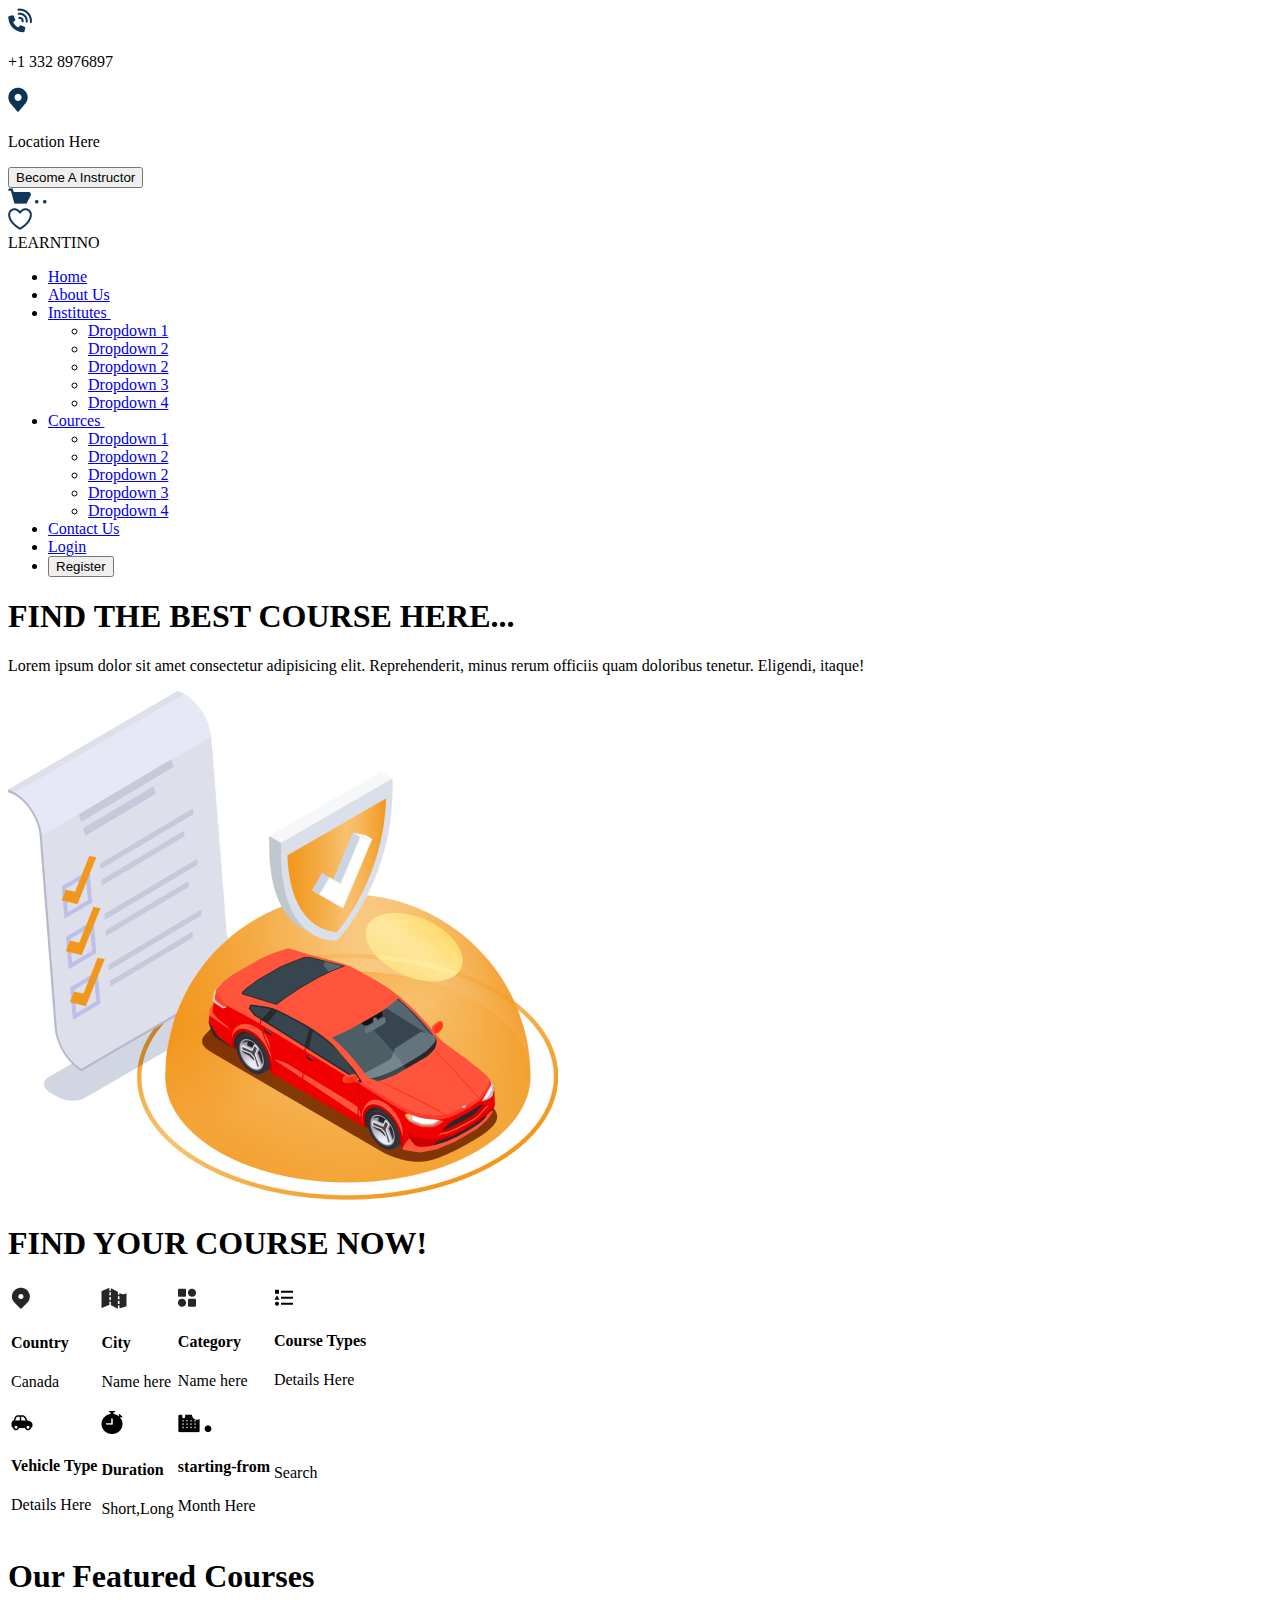
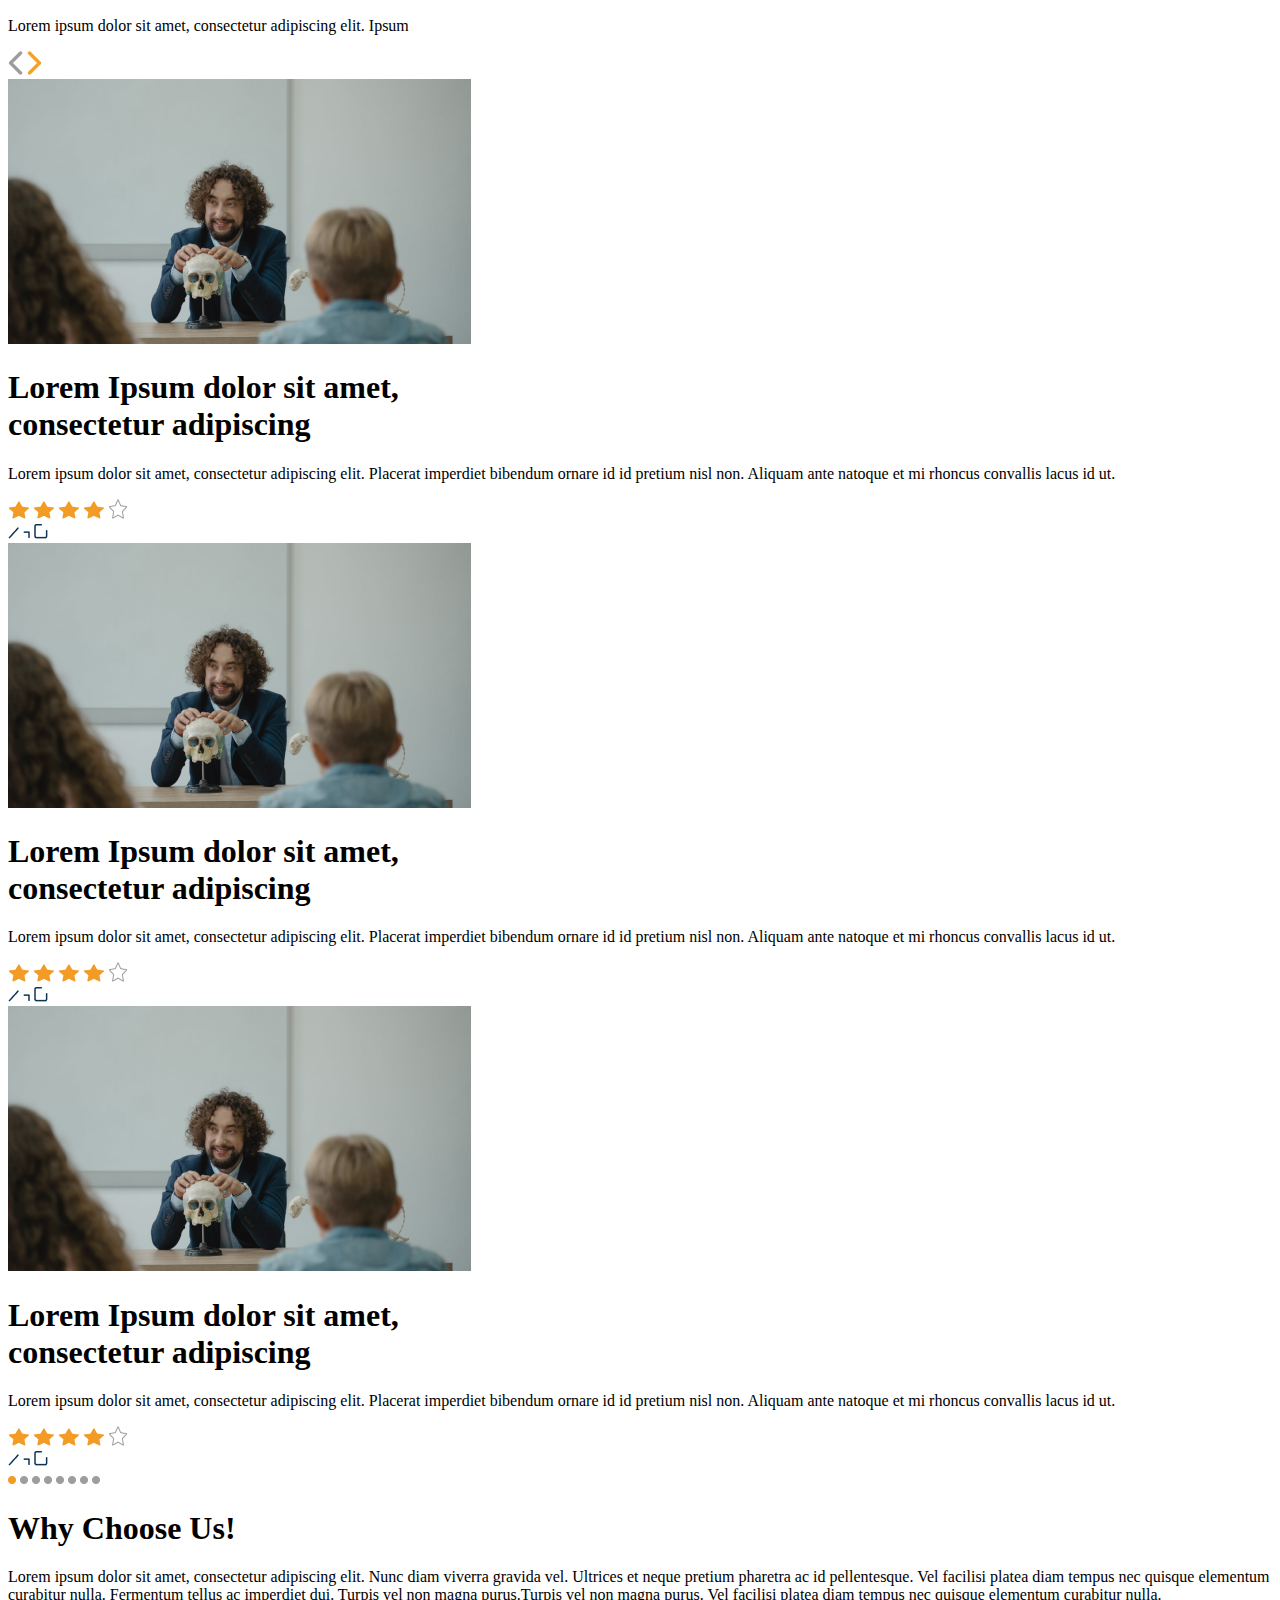
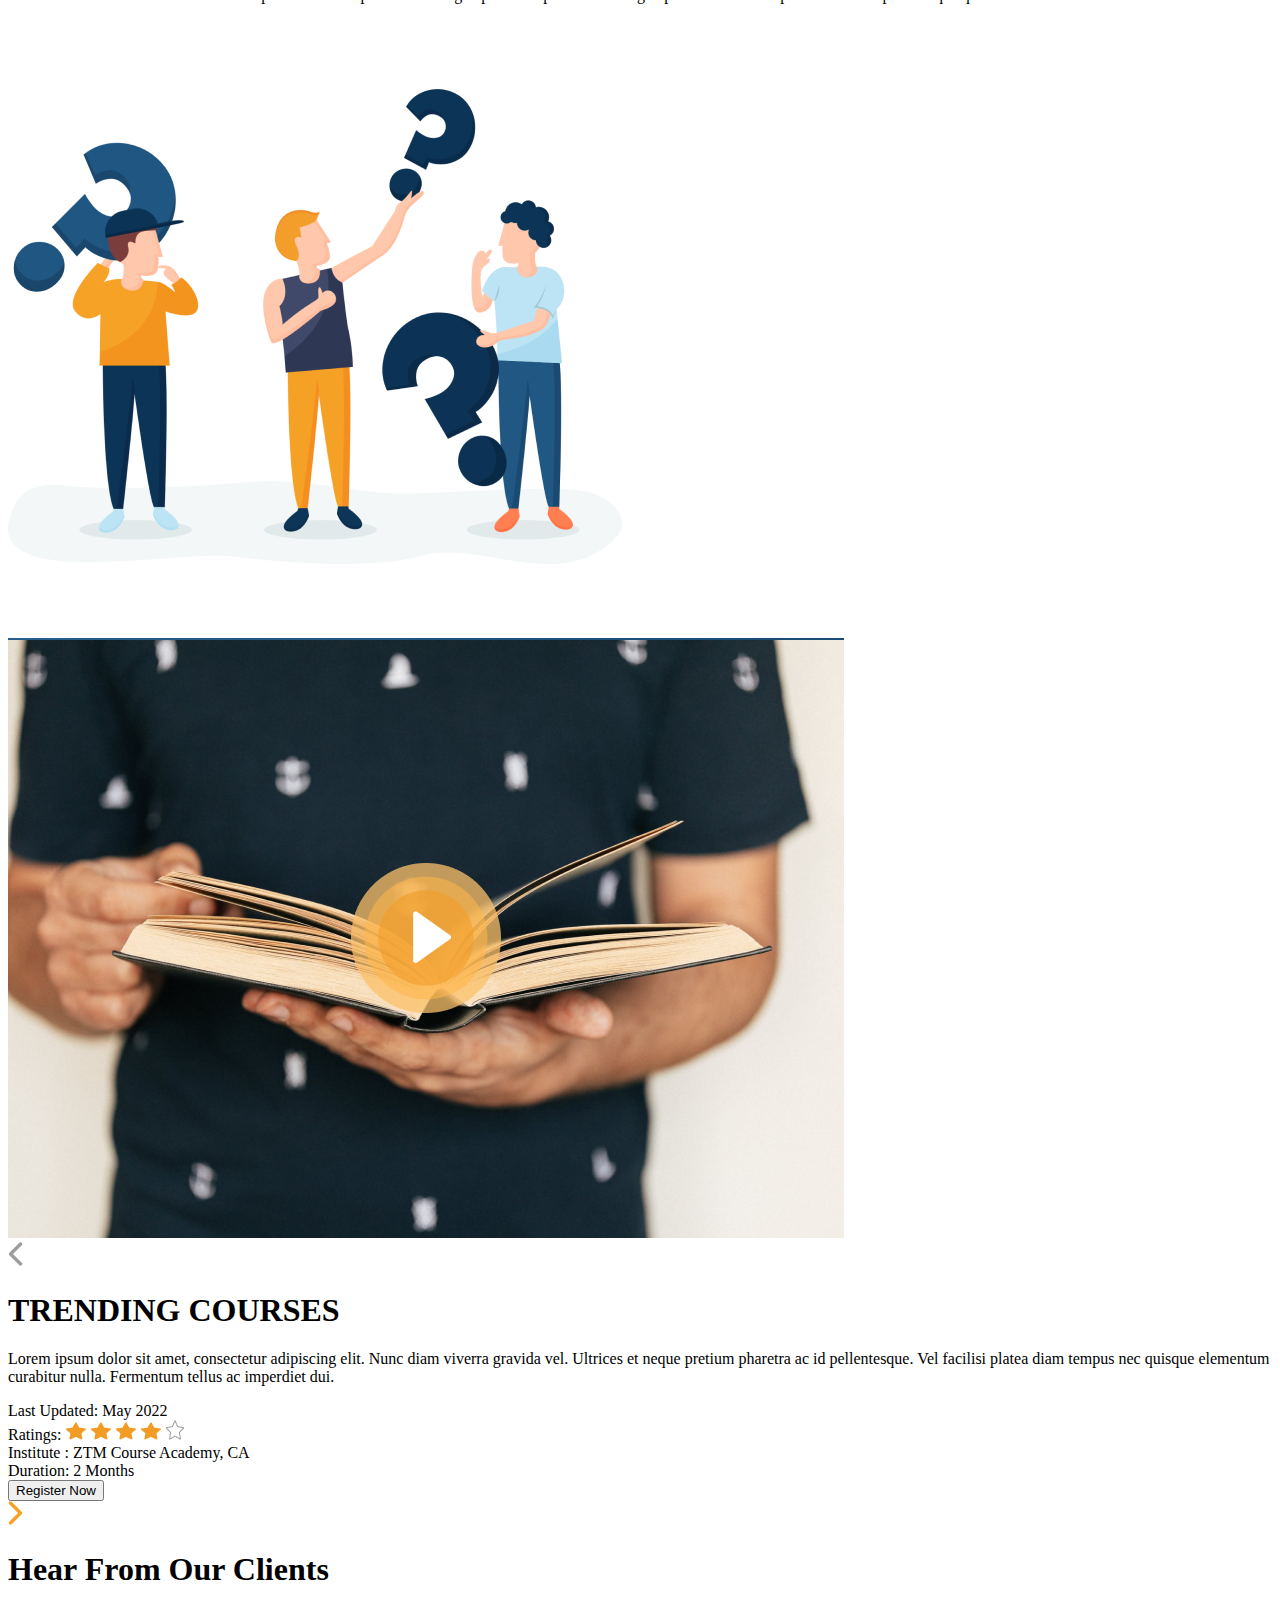
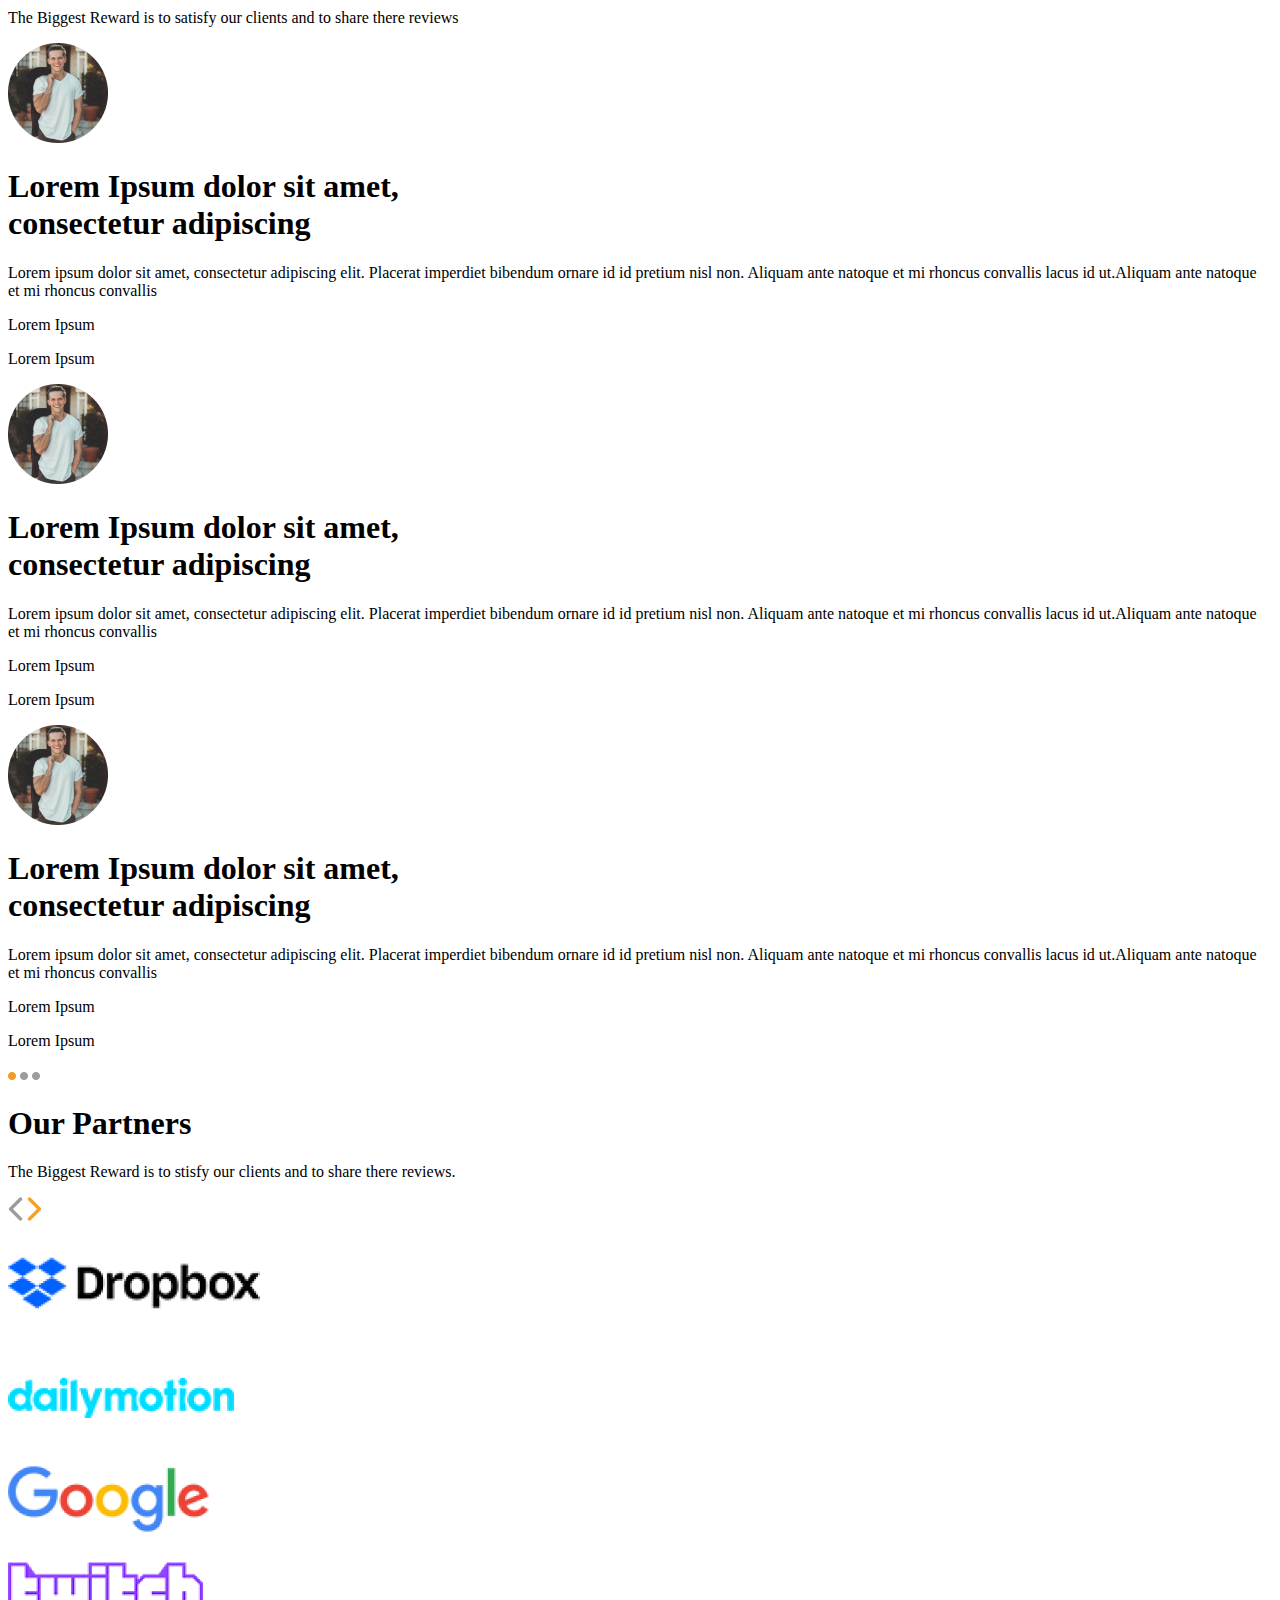
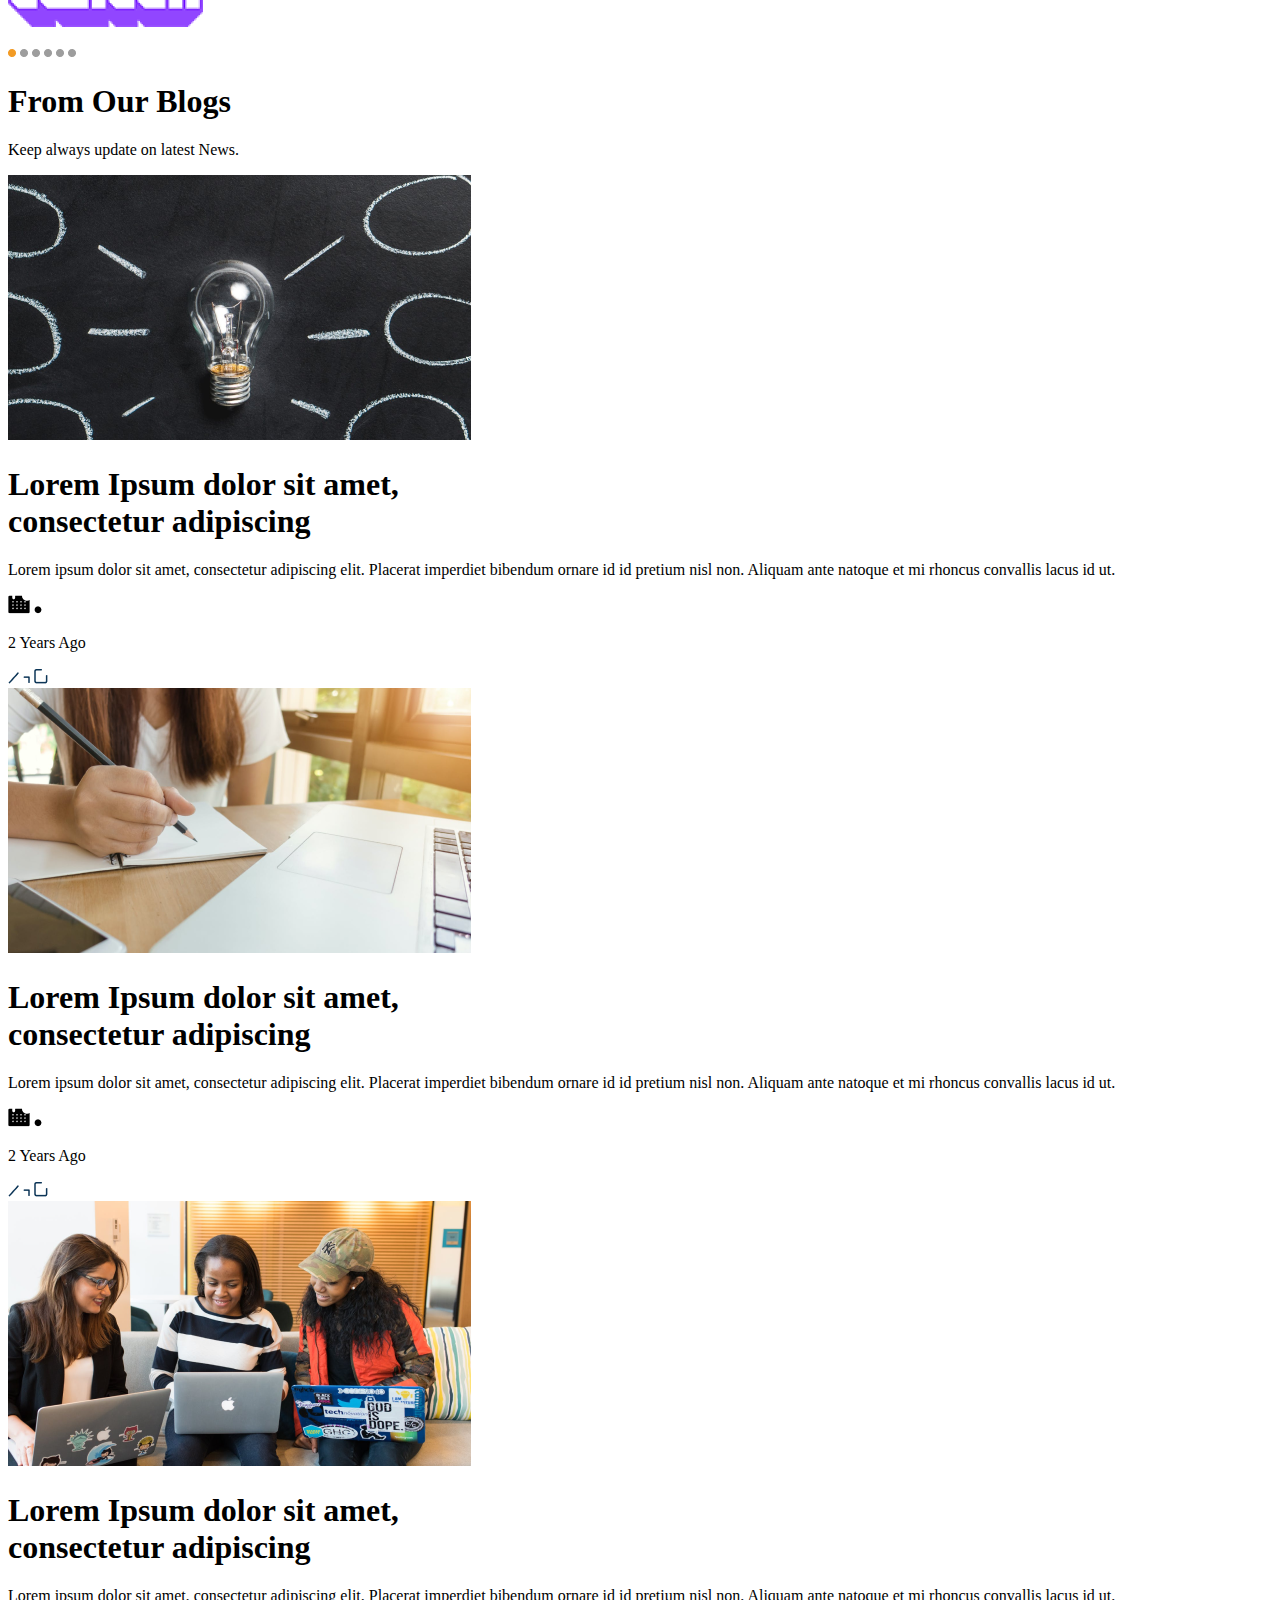
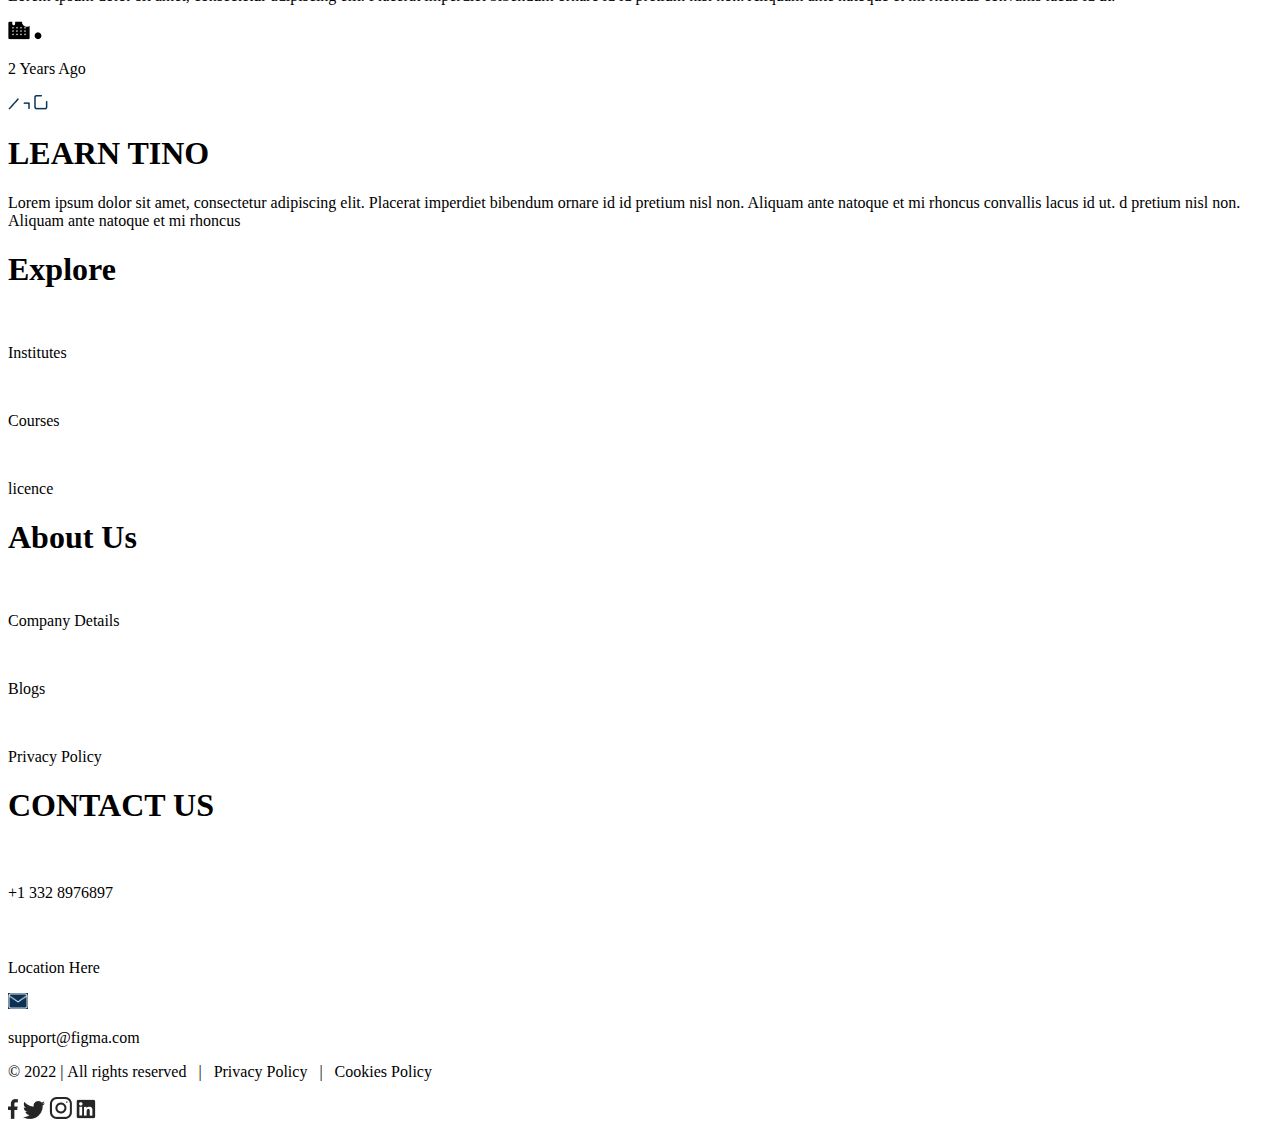
==== commit ff14bc4f: "Add files via upload" ====
--- a/index.html
+++ b/index.html
@@ -1,3 +1,6 @@
+<!DOCTYPE html>
+<html lang="en">
+
 <head>
     <meta charset="UTF-8">
     <meta http-equiv="X-UA-Compatible" content="IE=edge">
@@ -44,4 +47,591 @@
             </div>
             <img class="white-heart-img" src="white-heart.png" alt="">
         </div>
-    </div>+    </div>
+    <section id="nav-bar">
+        <div class="navParent"               id="nav-parents">
+            <nav class="navbar" id="navBar">
+                <!-- LOGO -->
+                 <div class="logo">LEARNTINO</div>
+<div class="nav-main">
+    <div class="nav-list" id="navList">
+                    <i class="fa fa-times" onclick="hideMenu()"></i>
+                    <!-- NAVIGATION MENU -->
+                    <ul class="nav-links">
+                        <!-- USING CHECKBOX HACK -->
+                        <!-- <input type="checkbox" id="checkbox_toggle" /> -->
+                        <!-- <label for="checkbox_toggle" class="hamburger">&#9776;</label> -->
+                        <!-- NAVIGATION MENUS -->
+                        <div class="menu">
+                            <li><a href="/">Home</a></li>
+                            <li><a href="/">About Us</a></li>
+                            <li class="services">
+                                <a href="/">Institutes
+                                    <img src="white-down-arrow.png" alt="">
+                                </a>
+                                <!-- DROPDOWN MENU -->
+                                <ul class="dropdown">
+                                    <li><a href="/">Dropdown 1 </a></li>
+                                    <li><a href="/">Dropdown 2</a></li>
+                                    <li><a href="/">Dropdown 2</a></li>
+                                    <li><a href="/">Dropdown 3</a></li>
+                                    <li><a href="/">Dropdown 4</a></li>
+                                </ul>
+                            </li>
+                            <li class="services">
+                                <a href="/">Cources <img src="white-down-arrow.png" alt=""></a>
+                                <!-- DROPDOWN MENU -->
+                                <ul class="dropdown">
+                                    <li><a href="/">Dropdown 1 </a></li>
+                                    <li><a href="/">Dropdown 2</a></li>
+                                    <li><a href="/">Dropdown 2</a></li>
+                                    <li><a href="/">Dropdown 3</a></li>
+                                    <li><a href="/">Dropdown 4</a></li>
+                                </ul>
+                            </li>
+                            <li><a href="/">Contact Us</a></li>
+                            <li><a href="/">Login</a></li>
+
+                            <li>
+                                <button class="helloButton">Register</button>
+
+                            </li>
+                          
+                            </div>
+
+                        </ul>
+
+                    </div>
+                    <i id="menusBar" class="fa fa-bars" onclick="showMenu()"></i>
+                </div>
+            </nav>
+        </div>
+    </section>
+    <section id="header">
+        <div class="header-portion">
+            <div class="left-header-portion">
+                <h1>FIND THE BEST COURSE HERE...</h1>
+                <P>Lorem ipsum dolor sit amet consectetur adipisicing elit. Reprehenderit, minus rerum officiis quam
+                    doloribus tenetur. Eligendi, itaque!
+                </P>
+            </div>
+            <div class="right-header-portion">
+                <img src="header-image.png" alt="">
+            </div>
+        </div>
+        <div class="find-course">
+            <div class="find">
+                <h1>FIND YOUR COURSE NOW!</h1>
+            </div>
+            <div class="find-table">
+                <table>
+                    <tr>
+                        <td class="data-td">
+                            <img class="header-images" src="country.png" alt="">
+                            <div>
+                                <h4>Country</h4>
+                                <p>Canada</p>
+                            </div>
+                        </td>
+                        <td class="data-td">
+                            <img class="header-images" src="city.png" alt="">
+                            <div>
+                                <h4>City</h4>
+                                <p>Name here</p>
+                            </div>
+                        </td>
+                        <td class="data-td">
+                            <img class="header-images" src="category.png" alt="">
+                            <div>
+                                <h4>Category</h4>
+                                <p>Name here</p>
+                            </div>
+                        </td>
+                        <td class="data-td" style="margin-right: 0% !important">
+                            <img class="header-images" src="licence.png" alt="">
+                            <div>
+                                <h4>Course Types</h4>
+                                <p>Details Here</p>
+                            </div>
+                        </td>
+                    </tr>
+                    <tr>
+                        <td class="data-td">
+                            <img class="header-images" src="vehicle.png" alt="">
+                            <div>
+                                <h4>Vehicle Type</h4>
+                                <p>Details Here</p>
+                            </div>
+                        </td>
+                        <td class="data-td">
+                            <img class="header-images" src="duration.png" alt="">
+                            <div>
+                                <h4>Duration</h4>
+                                <p>Short,Long</p>
+                            </div>
+                        </td>
+                        <td class="data-td">
+                            <div class="starting-from">
+                                <img class="a" src="starting-from (1).png" alt="">
+                                <img class="b" src="starting-from (2).png" alt="">
+
+                            </div>
+                            <div class="starting-from-h4">
+                                <h4>starting-from</h4>
+                                <p>Month Here</p>
+                            </div>
+                        </td>
+                        <td colspan="" class="last-td">
+                            <p> Search
+                            </p>
+                        </td>
+                    </tr>
+                </table>
+            </div>
+        </div>
+    </section>
+    <section id="featured">
+        <div class="feature">
+            <h1>Our Featured Courses</h1>
+            <div class="featured-row">
+                <p>
+                    Lorem ipsum dolor sit amet, consectetur adipiscing elit. Ipsum
+                </p>
+                <div class="featured-images">
+                    <img class="featured-images-left-arrow" src="blank-left-arrow.png" alt="">
+                    <img class="featured-images-right-arrow" src="full-right-arrow.png" alt="">
+
+                </div>
+            </div>
+        </div>
+        <div class="featured-courses">
+            <div class="featured-column">
+                <img class="main-featured" src="feature.png" alt="">
+                <div class="feature-data">
+                    <h1>Lorem Ipsum dolor sit amet, <br>
+                        consectetur adipiscing</h1>
+                    <p>Lorem ipsum dolor sit amet, consectetur adipiscing elit. Placerat imperdiet bibendum ornare id id
+                        pretium nisl non. Aliquam ante natoque et mi rhoncus convallis lacus id ut.</p>
+                    <div class="featured-column-row">
+                        <div class="left-featured-column">
+                            <img src="full-star.png" alt="">
+                            <img src="full-star.png" alt="">
+                            <img src="full-star.png" alt="">
+                            <img src="full-star.png" alt="">
+                            <img src="blank-star.png" alt="">
+                        </div>
+                        <div class="right-featured-column">
+                            <img class="feature-image-1" src="featured-symbol-1.png" alt="">
+                            <img class="feature-image-2" src="featured-symbol-2.png" alt="">
+                            <img class="feature-image-3" src="featured-symbol-3.png" alt="">
+
+                        </div>
+                    </div>
+                </div>
+            </div>
+            <div class="featured-column">
+                <img class="main-featured" src="feature.png" alt="">
+                <div class="feature-data">
+                    <h1>Lorem Ipsum dolor sit amet, <br>
+                        consectetur adipiscing</h1>
+                    <p>Lorem ipsum dolor sit amet, consectetur adipiscing elit. Placerat imperdiet bibendum ornare id id
+                        pretium nisl non. Aliquam ante natoque et mi rhoncus convallis lacus id ut.</p>
+                    <div class="featured-column-row">
+                        <div class="left-featured-column">
+                            <img src="full-star.png" alt="">
+                            <img src="full-star.png" alt="">
+                            <img src="full-star.png" alt="">
+                            <img src="full-star.png" alt="">
+                            <img src="blank-star.png" alt="">
+                        </div>
+                        <div class="right-featured-column">
+                            <img class="feature-image-1" src="featured-symbol-1.png" alt="">
+                            <img class="feature-image-2" src="featured-symbol-2.png" alt="">
+                            <img class="feature-image-3" src="featured-symbol-3.png" alt="">
+
+                        </div>
+                    </div>
+                </div>
+            </div>
+            <div class="featured-column">
+                <img class="main-featured" src="feature.png" alt="">
+                <div class="feature-data">
+                    <h1>Lorem Ipsum dolor sit amet, <br>
+                        consectetur adipiscing</h1>
+                    <p>Lorem ipsum dolor sit amet, consectetur adipiscing elit. Placerat imperdiet bibendum ornare id id
+                        pretium nisl non. Aliquam ante natoque et mi rhoncus convallis lacus id ut.</p>
+                    <div class="featured-column-row">
+                        <div class="left-featured-column">
+                            <img src="full-star.png" alt="">
+                            <img src="full-star.png" alt="">
+                            <img src="full-star.png" alt="">
+                            <img src="full-star.png" alt="">
+                            <img src="blank-star.png" alt="">
+                        </div>
+                        <div class="right-featured-column">
+                            <img class="feature-image-1" src="featured-symbol-1.png" alt="">
+                            <img class="feature-image-2" src="featured-symbol-2.png" alt="">
+                            <img class="feature-image-3" src="featured-symbol-3.png" alt="">
+
+                        </div>
+                    </div>
+                </div>
+            </div>
+        </div>
+        <div class="last-row-images">
+            <img src="full-ellipse.png" alt="">
+            <img src="blank-ellipse.png" alt="">
+            <img src="blank-ellipse.png" alt="">
+            <img src="blank-ellipse.png" alt="">
+            <img src="blank-ellipse.png" alt="">
+            <img src="blank-ellipse.png" alt="">
+            <img src="blank-ellipse.png" alt="">
+            <img src="blank-ellipse.png" alt="">
+
+        </div>
+    </section>
+    <section id="choose">
+        <div class="choose-us">
+            <div class="choose-left">
+                <h1>Why Choose Us!</h1>
+                <p>Lorem ipsum dolor sit amet, consectetur adipiscing elit. Nunc diam viverra gravida vel. Ultrices et
+                    neque pretium pharetra ac id pellentesque. Vel facilisi platea diam tempus nec quisque elementum
+                    curabitur nulla. Fermentum tellus ac imperdiet dui. Turpis vel non magna purus.Turpis vel non magna
+                    purus. Vel facilisi platea diam tempus nec quisque elementum curabitur nulla. </p>
+            </div>
+            <div class="choose-right">
+                <img src="choose.png" alt="">
+            </div>
+        </div>
+    </section>
+    <!-- ------------trending courses--------------- -->
+    <section id="trending-courses">
+        <div class="left-trending-side">
+            <img src="trending-img.png" alt="">
+        </div>
+        <div class="center-trending-side">
+            <div class="center-left-trending">
+                <img src="blank-left-arrow.png" alt="">
+            </div>
+            <div class="center-center-trending">
+                <div class="trending-courses-data">
+                    <h1>TRENDING COURSES</h1>
+                    <p>Lorem ipsum dolor sit amet, consectetur adipiscing elit. Nunc diam viverra gravida vel. Ultrices
+                        et neque pretium pharetra ac id pellentesque. Vel facilisi platea diam tempus nec quisque
+                        elementum curabitur nulla. Fermentum tellus ac imperdiet dui. </p>
+                    <div class="trending-portion-1">
+                        <div class="trending-data-left">
+                            Last Updated:
+                            <span>May 2022
+                            </span>
+                        </div>
+                        <div class="trending-data-right">
+                            Ratings:
+                            <img src="full-star.png" alt="">
+                            <img src="full-star.png" alt="">
+                            <img src="full-star.png" alt="">
+                            <img src="full-star.png" alt="">
+                            <img src="blank-star.png" alt="">
+                        </div>
+                    </div>
+
+
+                </div>
+                <div class="trending-portion-1">
+                    <div class="trending-data-left">
+                        Institute : <span> ZTM Course Academy, CA</span>
+                    </div>
+                    <div class="trending-data-right">
+                        Duration: <span> 2 Months
+                        </span>
+                    </div>
+                </div>
+                <div class="trending-button">
+                    <button class="trending-btn">
+                        Register Now
+                    </button>
+                </div>
+            </div>
+            <div class="center-right-trending">
+                <img src="full-right-arrow.png" alt="">
+            </div>
+        </div>
+        </div>
+    </section>
+    <!-- ----------clients----------- -->
+    <section id="client">
+        <div class="clients">
+            <h1>Hear From Our Clients</h1>
+            <div class="clients-row">
+                <p>
+                    The Biggest Reward is to satisfy our clients and to share there reviews
+                </p>
+            </div>
+        </div>
+
+        <div class="client-courses">
+            <div id="client-column" class="client-column-1">
+                <img class="main-client" src="client.png" alt="">
+                <div class="clients-data">
+                    <h1>Lorem Ipsum dolor sit amet, <br>
+                        consectetur adipiscing</h1>
+                    <p>Lorem ipsum dolor sit amet, consectetur adipiscing elit. Placerat imperdiet bibendum ornare
+                        id id pretium nisl non. Aliquam ante natoque et mi rhoncus convallis lacus id ut.Aliquam
+                        ante natoque et mi rhoncus convallis </p>
+                    <p class="clients-para-2">Lorem Ipsum</p>
+                    <p class="clients-para-3">Lorem Ipsum</p>
+                </div>
+            </div>
+            <div id="client-column" class="client-column-2">
+                <img class="main-client" src="client.png" alt="">
+                <div class="clients-data">
+                    <h1>Lorem Ipsum dolor sit amet, <br>
+                        consectetur adipiscing</h1>
+                    <p>Lorem ipsum dolor sit amet, consectetur adipiscing elit. Placerat imperdiet bibendum ornare
+                        id id pretium nisl non. Aliquam ante natoque et mi rhoncus convallis lacus id ut.Aliquam
+                        ante natoque et mi rhoncus convallis </p>
+                    <p class="clients-para-2">Lorem Ipsum</p>
+                    <p class="clients-para-3">Lorem Ipsum</p>
+                </div>
+            </div>
+            <div id="client-column" class="client-column-3">
+                <img class="main-client" src="client.png" alt="">
+                <div class="clients-data">
+                    <h1>Lorem Ipsum dolor sit amet, <br>
+                        consectetur adipiscing</h1>
+                    <p>Lorem ipsum dolor sit amet, consectetur adipiscing elit. Placerat imperdiet bibendum ornare
+                        id id pretium nisl non. Aliquam ante natoque et mi rhoncus convallis lacus id ut.Aliquam
+                        ante natoque et mi rhoncus convallis </p>
+                    <p class="clients-para-2">Lorem Ipsum</p>
+                    <p class="clients-para-3">Lorem Ipsum</p>
+                </div>
+            </div>
+        </div>
+
+        <div class="trending-ellipses">
+            <img src="full-ellipse.png" alt="">
+            <img src="blank-ellipse.png" alt="">
+            <img src="blank-ellipse.png" alt="">
+        </div>
+    </section>
+    <!-- ------Partners------- -->
+    <section id="partners">
+        <div class="partner">
+            <h1>Our Partners</h1>
+            <div class="partner-row">
+                <p>
+                    The Biggest Reward is to stisfy our clients and to share there reviews.
+                </p>
+                <div class="partners-arrow-images">
+                    <img src="blank-left-arrow.png" alt="">
+                    <img src="full-right-arrow.png" alt="">
+                </div>
+            </div>
+        </div>
+        <div class="partners-images">
+            <div class="dropbox">
+                <img class="dropbox-image" src="dropbox.png" alt="">
+            </div>
+            <div class="dailymotion">
+                <img class="dailymotion-image" src="dailymotion.png" alt="">
+            </div>
+            <div class="google">
+                <img class="google-image" src="google.png" alt="">
+            </div>
+            <div class="twitch">
+                <img class="twitch-image" src="twitch.png" alt="">
+            </div>
+        </div>
+        <div class="partners-ellipses">
+
+            <img src="full-ellipse.png" alt="">
+            <img src="blank-ellipse.png" alt="">
+            <img src="blank-ellipse.png" alt="">
+            <img src="blank-ellipse.png" alt="">
+            <img src="blank-ellipse.png" alt="">
+            <img src="blank-ellipse.png" alt="">
+        </div>
+    </section>
+    <!-- ------------blog------------- -->
+    <section id="blogs">
+        <div class="blog">
+            <h1>From Our Blogs</h1>
+            <div class="blogs-row">
+                <p>
+                    Keep always update on latest News.
+                </p>
+            </div>
+        </div>
+        <div class="blogs-courses">
+            <div class="blogs-column">
+                <img class="main-blogs" src="blog-image-1.png" alt="">
+                <div class="blog-data">
+                    <h1>Lorem Ipsum dolor sit amet, <br>
+                        consectetur adipiscing</h1>
+                    <p>Lorem ipsum dolor sit amet, consectetur adipiscing elit. Placerat imperdiet bibendum ornare id id
+                        pretium nisl non. Aliquam ante natoque et mi rhoncus convallis lacus id ut.</p>
+                    <div class="blogs-column-row">
+                        <div class="left-blogs-column">
+                            <div class="starting-from-blog">
+                                <img class="a-blog" src="starting-from (1).png" alt="">
+                                <img class="b-blog" src="starting-from (2).png" alt="">
+                            </div>
+                            <p>
+                                2 Years Ago
+                            </p>
+
+                        </div>
+                        <div class="right-blogs-column">
+                            <img class="blogs-image-1" src="featured-symbol-1.png" alt="">
+                            <img class="blogs-image-2" src="featured-symbol-2.png" alt="">
+                            <img class="blogs-image-3" src="featured-symbol-3.png" alt="">
+
+                        </div>
+                    </div>
+                </div>
+            </div>
+            <div class="featured-column">
+                <img class="main-featured" src="blog-image-2.png" alt="">
+                <div class="feature-data">
+                    <h1>Lorem Ipsum dolor sit amet, <br>
+                        consectetur adipiscing</h1>
+                    <p>Lorem ipsum dolor sit amet, consectetur adipiscing elit. Placerat imperdiet bibendum ornare id id
+                        pretium nisl non. Aliquam ante natoque et mi rhoncus convallis lacus id ut.</p>
+                    <div class="blogs-column-row">
+                        <div class="left-blogs-column">
+                            <div class="starting-from-blog">
+                                <img class="a-blog" src="starting-from (1).png" alt="">
+                                <img class="b-blog" src="starting-from (2).png" alt="">
+                            </div>
+                            <p>
+                                2 Years Ago
+                            </p>
+
+                        </div>
+                        <div class="right-blogs-column">
+                            <img class="blogs-image-1" src="featured-symbol-1.png" alt="">
+                            <img class="blogs-image-2" src="featured-symbol-2.png" alt="">
+                            <img class="blogs-image-3" src="featured-symbol-3.png" alt="">
+
+                        </div>
+                    </div>
+                </div>
+            </div>
+            <div class="featured-column">
+                <img class="main-featured" src="blog-image-3.png" alt="">
+                <div class="feature-data">
+                    <h1>Lorem Ipsum dolor sit amet, <br>
+                        consectetur adipiscing</h1>
+                    <p>Lorem ipsum dolor sit amet, consectetur adipiscing elit. Placerat imperdiet bibendum ornare id id
+                        pretium nisl non. Aliquam ante natoque et mi rhoncus convallis lacus id ut.</p>
+                    <div class="blogs-column-row">
+                        <div class="left-blogs-column">
+                            <div class="starting-from-blog">
+                                <img class="a-blog" src="starting-from (1).png" alt="">
+                                <img class="b-blog" src="starting-from (2).png" alt="">
+                            </div>
+                            <p>
+                                2 Years Ago
+                            </p>
+
+                        </div>
+                        <div class="right-blogs-column">
+                            <img class="blogs-image-1" src="featured-symbol-1.png" alt="">
+                            <img class="blogs-image-2" src="featured-symbol-2.png" alt="">
+                            <img class="blogs-image-3" src="featured-symbol-3.png" alt="">
+
+                        </div>
+                    </div>
+                </div>
+            </div>
+        </div>
+    </section>
+    <!-- ---------------footer-------------- -->
+    <section id="footer">
+        <div class="main-footer">
+            <div class="column">
+                <h1>LEARN TINO</h1>
+                <P>Lorem ipsum dolor sit amet, consectetur adipiscing elit. Placerat imperdiet bibendum ornare id id
+                    pretium nisl non. Aliquam ante natoque et mi rhoncus convallis lacus id ut.
+                    d pretium nisl non. Aliquam ante natoque et mi rhoncus</P>
+            </div>
+            <div class="column" id="explore">
+                <h1>Explore</h1>
+                <div id="column-row" class="column-row-1">
+                    <img src="blank-right-arrow.png" alt="">
+                    <p>
+                        Institutes
+                    </p>
+                </div>
+                <div id="column-row" class="column-row-2">
+                    <img src="blank-right-arrow.png" alt="">
+                    <p>Courses</p>
+                </div>
+                <div id="column-row" class="column-row-3">
+                    <img src="blank-right-arrow.png" alt="">
+                    <p>licence</p>
+                </div>
+            </div>
+            <div class="column" id="about-us-footer">
+                <h1>About&nbsp;Us</h1>
+                <div id="column-row" class="column-row-1">
+                    <img src="blank-right-arrow.png" alt="">
+                    <p>
+                        Company&nbsp;Details
+                    </p>
+                </div>
+                <div id="column-row" class="column-row-2">
+                    <img src="blank-right-arrow.png" alt="">
+                    <p>Blogs</p>
+                </div>
+                <div id="column-row" class="column-row-3">
+                    <img src="blank-right-arrow.png" alt="">
+                    <p>Privacy Policy</p>
+                </div>
+            </div>
+            <div class="column" id="contact-us">
+                <h1>CONTACT US</h1>
+                <div id="column-row" class="column-row-1">
+                    <img style="width: 18.86px;height: 18.86px;" src="blank-phone.png" alt="">
+                    <p>
+                        +1 332 8976897
+                    </p>
+                </div>
+                <div id="column-row" class="column-row-2">
+                    <img style="width: 16.5px;height: 21px;" src="blank-location.png" alt="">
+                    <p>Location Here</p>
+                </div>
+                <div id="column-row" class="column-row-3">
+                    <img style="width:20px;height: 16px;" src="mail.png" alt="">
+                    <p>support@figma.com</p>
+                </div>
+            </div>
+        </div>
+        </div>
+    </section>
+    <section id="last-footer">
+        <div class="last-footer-line">
+            <div class="left-footer-line">
+                <p>©&nbsp;2022&nbsp;|&nbsp;All rights reserved &nbsp; | &nbsp; Privacy Policy &nbsp; | &nbsp; Cookies
+                    Policy</p>
+            </div>
+            <div class="right-footer-line">
+                <img src="facebook.png" alt="">
+                <img src="twitter.png" alt="">
+                <img src="instagram.png" alt="">
+                <img src="linkedin.png" alt="">
+            </div>
+        </div>
+    </section>
+    <script>
+        var navList = document.getElementById("navList");
+        function showMenu() {
+            navList.style.right = "0";
+        }
+        function hideMenu() {
+            navList.style.right = "-200px";
+        }
+    </script>
+</body>
+
+</html>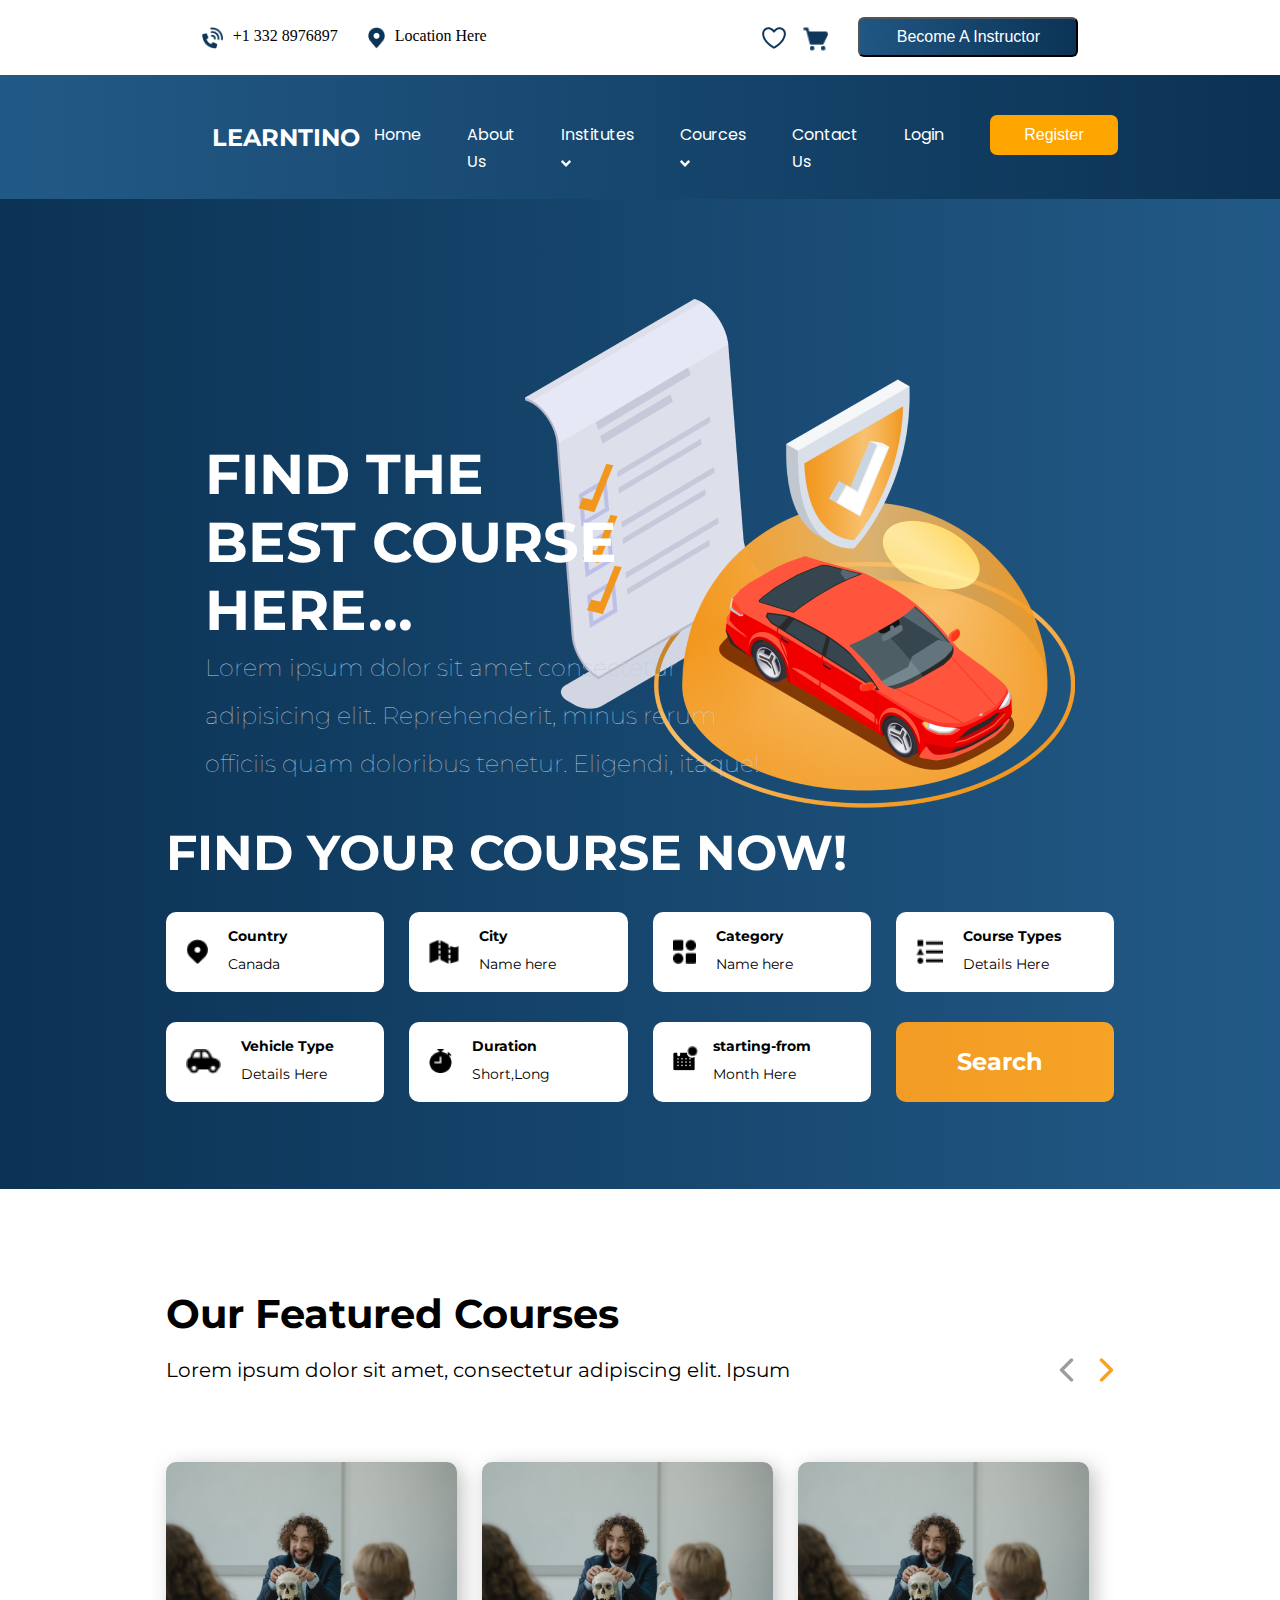
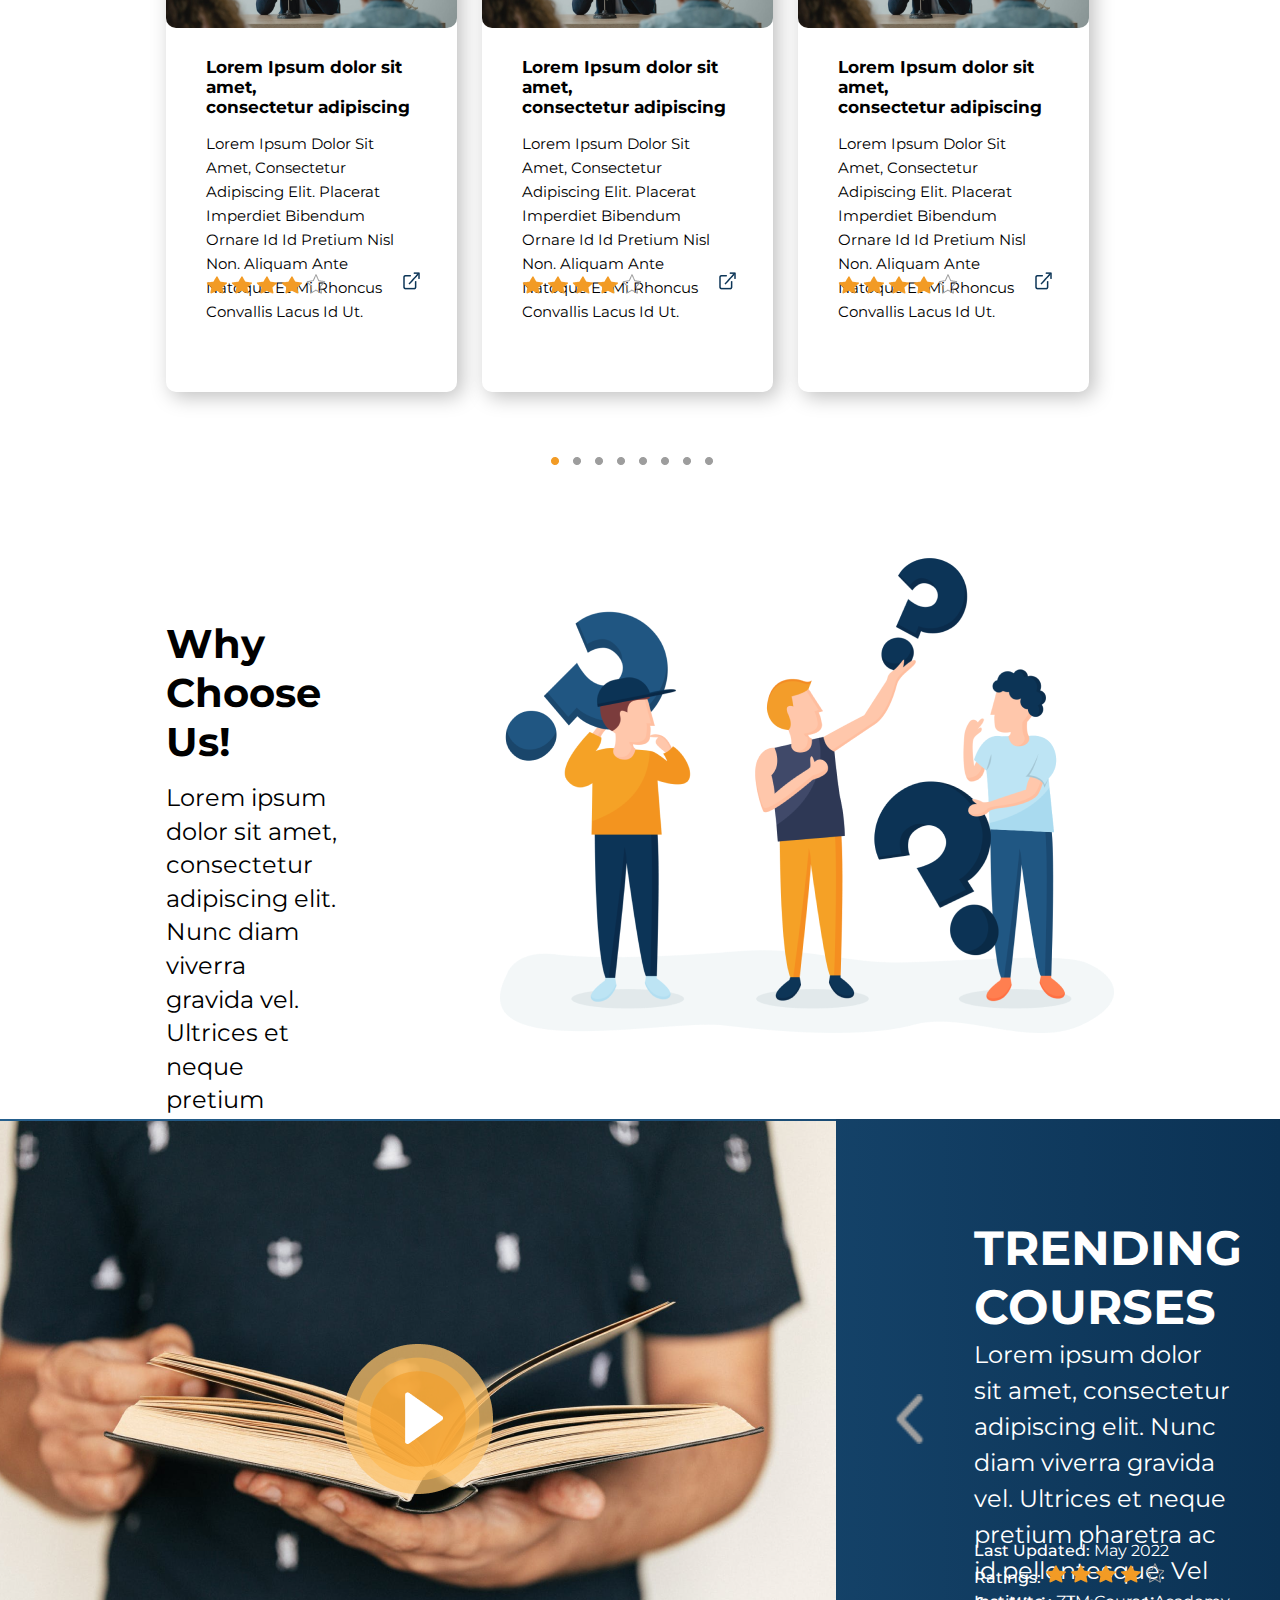
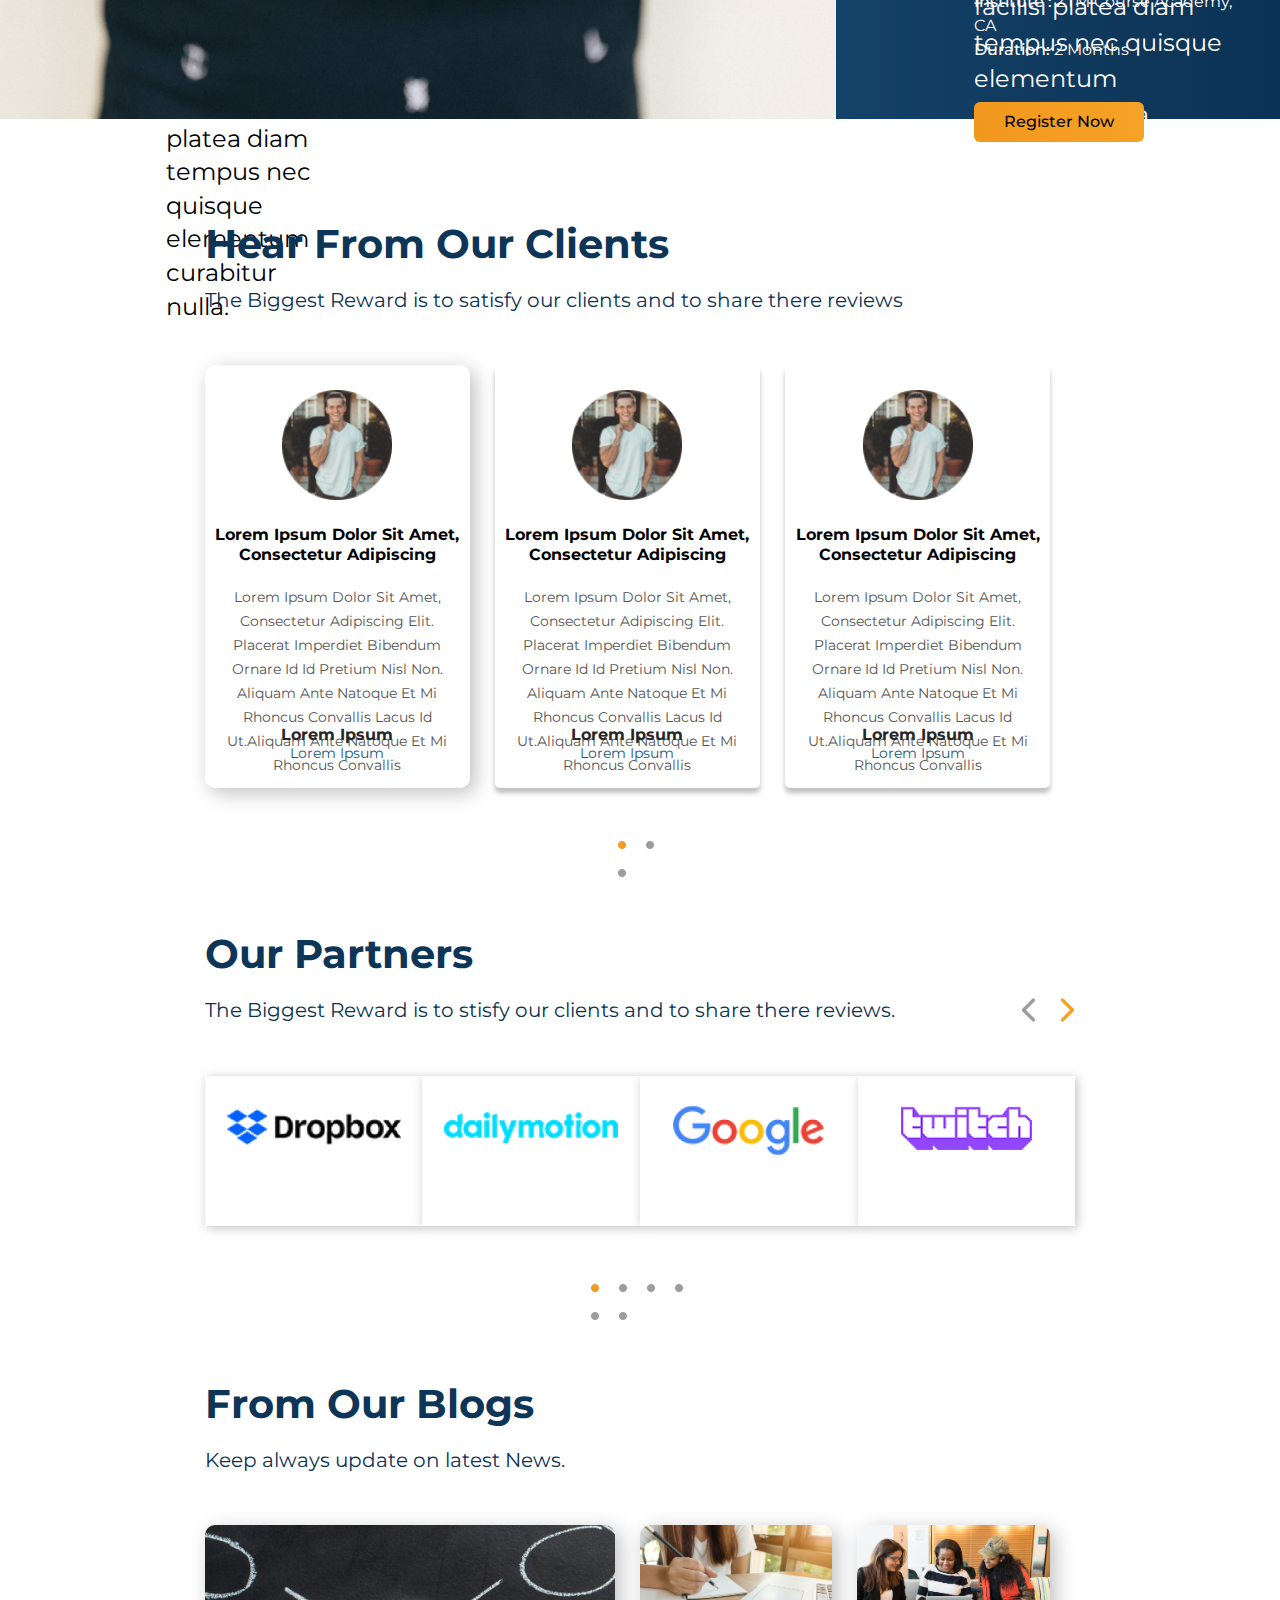
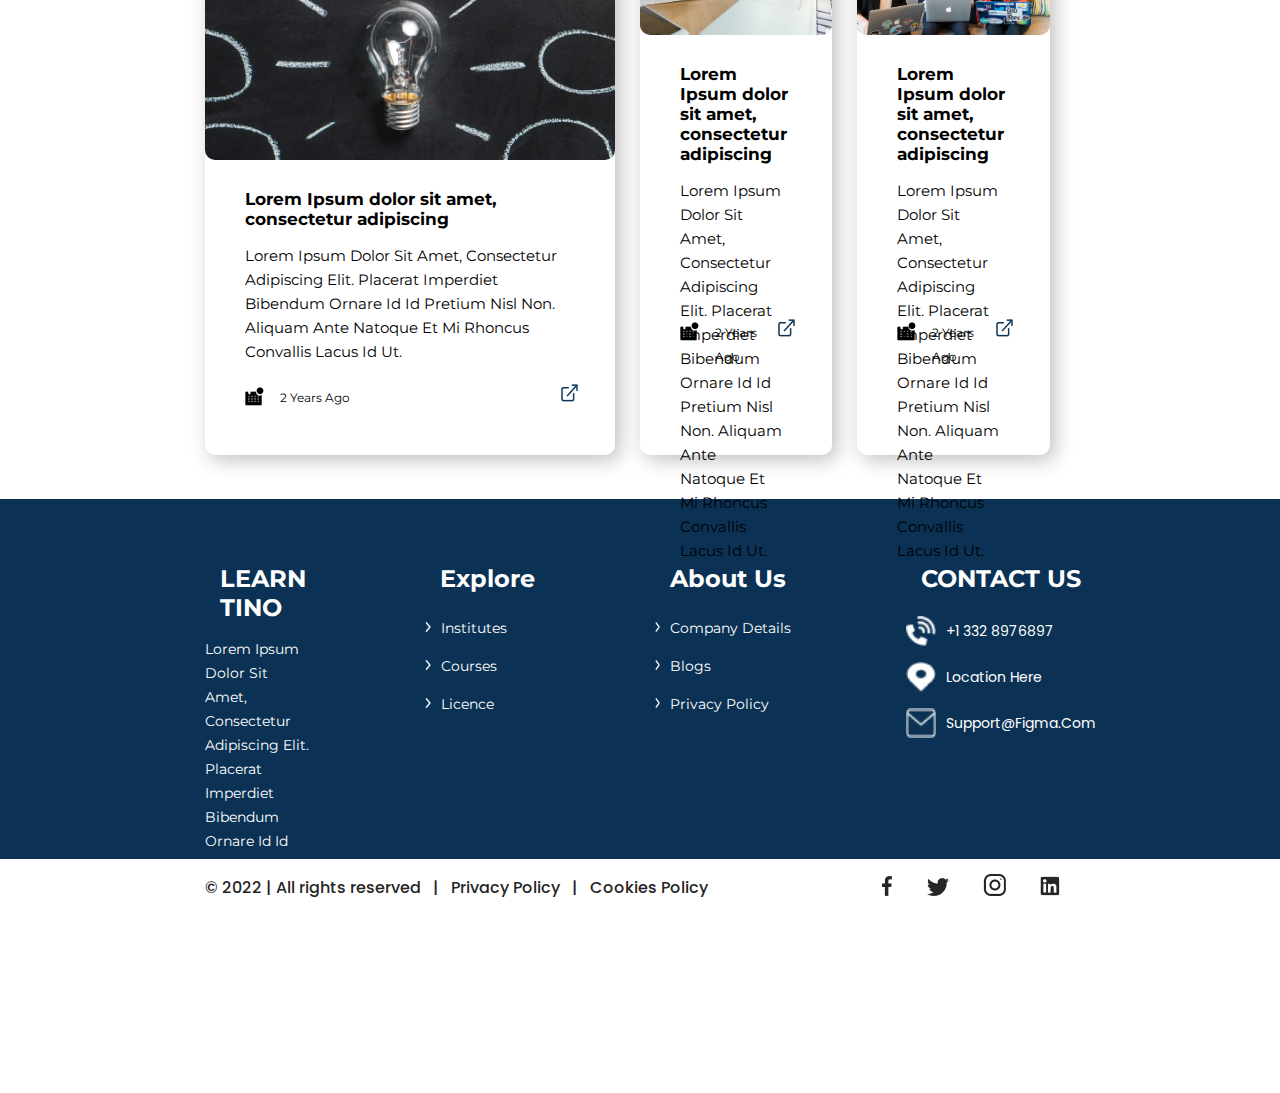
==== commit c413759f: "Add files via upload" ====
--- a/index.html
+++ b/index.html
@@ -7,7 +7,7 @@
     <meta name="viewport" content="width=device-width, initial-scale=1.0">
     <title>Flexlab: Landing Page</title>
     <link rel="stylesheet" href="flexlab.css">
-    <link rel="stylesheet" href="flexlab(1).css">
+  
     <link rel="stylesheet" href="https://cdnjs.cloudflare.com/ajax/libs/font-awesome/6.1.1/css/all.min.css"
         integrity="sha512-KfkfwYDsLkIlwQp6LFnl8zNdLGxu9YAA1QvwINks4PhcElQSvqcyVLLD9aMhXd13uQjoXtEKNosOWaZqXgel0g=="
         crossorigin="anonymous" referrerpolicy="no-referrer" />
--- a/flexlab.css
+++ b/flexlab.css
@@ -0,0 +1,1941 @@
+/* UTILITIES */
+* {
+    margin: 0;
+    padding: 0;
+
+    box-sizing: border-box;
+}
+.head-header{
+    height: 75px;
+    width: 68.5%;
+    display: flex;
+    margin: auto;
+    align-items: center;
+
+}
+.head-header-left{
+    width: 50%;
+    display: flex;
+}
+.phone-header{
+    display: flex;
+    padding-right: 20px;
+}
+.head-header-left img,p{
+    height: 22px;
+    padding-right: 10px;
+}
+.location-header{
+    display: flex;
+}
+.head-header-right{
+    width: 50%;
+    /* align-items: center; */
+    /* display: flex; */
+    /* display: flex; */
+    /* float: right; */
+}
+.head-header-right img{
+    height: 22px;
+    float: right;
+    margin: 10px;
+    padding: 0px 0px;
+    justify-content: space-between;
+
+    /* padding-top: 10px; */
+    /* align-items: center; */
+    /* justify-content: center; */
+}
+.white-heart-img{
+    position: relative;
+    left: 25px;
+}
+.shop-img{
+    position: relative;
+    height: 18px !important;
+}
+.shop-tyre{
+    height: 5px !important;
+    position: relative !important;
+    left: 36px;
+    top: 26px;
+    margin: 3px !important;
+}
+
+.head-btn{
+    height: 40px; 
+    /* width: 249px;
+    display: flex;
+    /* align-items: center; */
+    /* justify-content: center; */
+    /* padding-bottom: 20px; */
+    padding-left: 20px;
+    float: right;
+}
+.nav-button{
+    background:  linear-gradient(84.98deg, #205784 0%, #0B3355 100%);
+    border-radius: 6px;
+    color: white;
+    height: 40px;
+    width: 220px;
+    align-items: center;
+    font-size: 16px;
+    /* padding: 10px 40px; */
+
+    /* padding: 10px 40px; */
+}
+@media only screen and (max-width: 770px) and (min-width:360px) {
+    .head-header{
+        height: 60px;
+        width: 95%;
+    }
+    
+    .phone-header{
+        padding-right: 0px !important;
+    }
+    .head-header-left img{
+        height: 20px;
+        padding-right: 5px;
+    }
+    .head-header-left p{
+        font-size: 14px;
+        padding-right: 6px !important;
+    }
+    .location-header{
+    }
+    .head-header-right{
+        width: 50%;
+        /* align-items: center; */
+        /* display: flex; */
+        /* display: flex; */
+        /* float: right; */
+    }
+    .head-header-right img{
+        height: 16px;
+        float: right;
+        margin: 0px;
+        padding: 0px 0px;
+        /* justify-content: space-between; */
+    
+        /* padding-top: 10px; */
+        /* align-items: center; */
+        /* justify-content: center; */
+    }
+    .white-heart-img{
+        position: relative;
+        left: 10px;
+        top: 8px;
+    }
+    .shop-img{
+        position: relative;
+        top: 8px;
+        height: 15px !important;
+    }
+    .shop-tyre{
+        height: 3px !important;
+        position: relative !important;
+        left: 22px;
+        top: 21px;
+        margin: 3px !important;
+    }
+    
+    .head-btn{
+        height: 40px; 
+        /* width: 249px;
+        display: flex;
+        /* align-items: center; */
+        /* justify-content: center; */
+        /* padding-bottom: 20px; */
+        padding-left: 10px;
+        float: right;
+    }
+    .nav-button{
+        background:  linear-gradient(84.98deg, #205784 0%, #0B3355 100%);
+        border-radius: 6px;
+        color: white;
+        height: 40px;
+        width: 90px;
+        align-items: center;
+        font-size: 12px;
+        /* padding: 10px 40px; */
+    
+        /* padding: 10px 40px; */
+    }
+}
+/* ---------------nav-bar----------------- */
+
+a {
+    text-decoration: none;
+    font-family: 'Poppins';
+font-style: normal;
+font-weight: 400;
+font-size: 16px;
+}
+
+li {
+    list-style: none;
+}
+
+/* NAVBAR STYLING STARTS */
+.navbar {
+    display: flex;
+    align-items: center;
+    justify-content: space-between;
+    padding: 20px;
+    color: #fff;
+     background: transparent;
+    
+}
+
+.nav-links a {
+    color: #fff;
+}
+
+/* LOGO */
+.logo {
+    font-family: 'Montserrat';
+    font-style: normal;
+    font-weight: 700;
+    font-size: 24px;
+}
+
+/* NAVBAR MENU */
+.menu {
+    display: flex;
+    gap: 1em;
+    font-size: 18px;
+    padding-top: 20px;
+    font-family: 'Poppins', sans-serif;
+}
+
+.menu li:hover {
+    background: linear-gradient(90deg, #225A87 0%, #0B3254 100%);
+color: white !important;
+    border-radius: 5px;
+    transition: 0.3s ease;
+}
+
+.menu li {
+    padding: 5px 14px;
+}
+
+/* DROPDOWN MENU */
+.services {
+    position: relative;
+}
+
+.dropdown {
+    background: linear-gradient(90deg, #225A87 0%, #0B3254 100%);
+
+    padding: 1em 0;
+    position: absolute;
+    /*WITH RESPECT TO PARENT*/
+    display: none;
+    border-radius: 8px;
+    top: 35px;
+}
+
+.dropdown li+li {
+    margin-top: 10px;
+}
+
+.dropdown li {
+    padding: 0.5em 1em;
+    width: 100%;
+    text-align: center;
+}
+
+
+.navbar {
+    width: 70%;
+    margin: 0 auto;
+}
+
+.helloButton {
+    background-color: orange;
+    border-radius: 7px;
+    color: white;
+    width: 128px;
+    height: 40px;
+    border: none;
+    margin-top: -20px;
+    font-size: 16px;
+}
+.helloButton:hover{
+    /* background-color: orange !important;;
+    background: transparent !important;
+    color: white; */
+background: none !important;
+}
+
+.navParent {
+    background: linear-gradient(90deg, #225A87 0%, #0B3254 100%);
+color: white;
+}
+.nav-main .fa{
+    display: none;
+}
+ @media only screen and (max-width:700px) and (min-width:360px){
+.nav-main .fa{
+    display: block;
+}
+    .navbar {
+        flex: none;
+        align-items: none;
+        justify-content: none;
+        padding: 20px;
+        color: #fff;
+         background: transparent;
+        
+    }
+    .nav-links a {
+        color: #0B3254 !important;
+    }
+    .nav-links a :hover{
+        background: none !important;
+        color: white !important;
+        
+    }
+    
+    /* LOGO */
+    .logo {
+        font-family: 'Montserrat';
+        font-style: normal;
+        font-weight: 700;
+        font-size: 24px;
+    }
+    
+    /* NAVBAR MENU */
+    .menu {
+        display: block;
+        gap: 1em;
+       
+        font-size: 18px;
+        padding-top: 20px;
+        font-family: 'Poppins', sans-serif;
+    }
+    .menu li {
+        padding: 10px 14px;
+    color: white !important;
+
+    }
+    .menu li:hover {
+        background: none;
+        border-radius: 5px;
+        transition: 0.3s ease;
+    }
+    /* DROPDOWN MENU */
+    .services {
+        position: relative;
+    }
+    
+    .dropdown {
+       display: none !important;
+    }
+    
+    .dropdown li {
+        padding: 0.5em 1em;
+        width: 70%;
+        text-align: center;
+        
+    }
+    
+    .dropdown li:hover {
+        background: none !important;
+        
+    }
+    
+    .services:hover .dropdown {
+        display: block;
+    color: white !important;
+
+    }
+    
+    .navbar {
+        width: 100%;
+        margin: 0 auto;
+    }
+    
+    .helloButton {
+        background-color: orange;
+        border-radius: 7px;
+        color: white;
+        /* width: 128px; */
+        height: 40px;
+        border: none;
+        margin-top: -20px;
+        font-size: 16px;
+    }
+    .helloButton:hover{
+        background: linear-gradient(90deg, #225A87 0%, #0B3254 100%) !important;
+    }
+   .nav-list li{
+        display: block;
+    }
+    
+    .nav-list{
+        position: absolute;
+        background: #ffff;
+        height: 100vh;
+        width: 200px;
+        top: 0;
+        right: -200px;
+        text-align: left;
+        z-index: 2;
+        color: #000000;
+        transition: 1s;
+float: left;
+    }
+    .nav-main .fa{
+        background: linear-gradient(90deg, #225A87 0%, #0B3254 100%);
+    }
+      .nav-list .fa {
+        display: block;
+         color: #fff;
+        margin: 10px;
+        font-size: 22px;
+        cursor: pointer; 
+    }
+     #menusBar{ 
+         position: absolute;
+         top: 55px;
+         right: 0px;
+        float: right !important;
+        padding: 20px;
+        margin: 10px;
+        border: 2px solid white;
+        height: 60px !important;
+        z-index: 0 !important;
+    }
+
+     .nav-list ul {
+         padding: 30px;
+    } 
+  
+} 
+/* ----------------header---------------- */
+#header{
+    background: linear-gradient(90deg,  #0B3254 0%, #225A87 100%);
+    height: 110vh;
+  padding-top: 100px;
+}
+.header-portion{
+    margin-top: 0px;
+    width: 68%;
+    margin: auto;
+    display: flex;
+    align-items: center;
+}
+.right-header-portion{
+    width: 50%;
+    z-index: 0;
+
+}
+.right-header-portion img{
+height: 508.75px;
+width: 550px;
+float: right;
+}
+.left-header-portion{
+    width: 50%;
+    align-items: center;
+    z-index: 1;
+}
+.left-header-portion h1{
+    font-size: 56px;
+    font-family: 'Montserrat', sans-serif;
+    color: white;
+    
+}
+.left-header-portion p{
+    width: 570px;
+    color: #BFCDDC;
+    font-family: 'Montserrat', sans-serif;
+    font-weight: 100;
+    font-style: normal;
+    font-size: 24px;
+    line-height: 200%;
+}
+.find-course{
+    width: 74%;
+    margin: auto;
+    
+}
+.find h1{
+    font-size: 49px;
+    margin: 15px 0;
+    color: white;
+    font-family: Montserrat;
+}
+.find-course table{
+    display: grid;
+    margin: 0%;
+    padding: 0%;
+    /* grid-row: auto; */
+    /* box-sizing: none; */
+}
+.find-course tr{
+    display: flex;
+    padding: 0%;
+}
+.find-course tr .data-td{
+    
+    width: 30%;
+    height: 80px;
+    background-color: #fff;
+   margin:15px 25px !important;
+    /* padding-right: 15%; */
+    display: flex;
+    border-radius: 10px;
+    align-items: center;
+    margin-left: 0px !important;
+}
+.find-course tr .data-td h4{
+padding-bottom: 10px;
+font-family: Montserrat;
+font-size: 14px !important;
+
+}
+.data-td p{
+font-family: Montserrat;
+    font-size: 14px !important;
+}
+.header-images{
+  height: 65px;
+  padding: 20px;
+  filter: brightness(0%);
+}
+ .last-td{
+     width: 30%;
+     height: 80px;
+     margin: auto;
+     color: white;
+     background: linear-gradient(90deg, #F29B25 0%, #F6A326 100%);
+    font-size: 24px;
+    text-align: center;
+    padding-top: 25px;
+    border-radius: 10px;
+font-family: Montserrat;
+font-weight: bold;
+
+}
+.starting-from-h4 {
+    padding-left: 60px;
+}
+
+.starting-from{
+   /* all: none; */
+   /* display: inline-block; */
+   margin-top: px;
+   margin-bottom: 0%;
+   position: absolute;
+
+   padding: 10px 20px;
+}
+.a{
+    /* height: 30px !important; */
+    position: absolute;
+    bottom: 0px;
+    margin: 0% !important;
+    padding-bottom: 25% !important;
+    padding-top: 0px !important;
+    /* padding: 0% !important; */
+}
+.b{
+    position: relative;
+    height: 27px !important;
+    padding-left: 14.7px !important;
+    padding-bottom: 16px !important;   
+}
+@media only screen and (max-width:700px) and (min-width:360px){
+    #header{
+        background: linear-gradient(90deg,  #0B3254 0%, #225A87 100%);
+        height: 135vh;
+      padding-top: 20px;
+    }
+    .header-portion{
+        margin-top: 10px !important;
+        width: 70%;
+        margin: auto;
+        display: block;
+        align-items: center;
+        margin-bottom: 100px !important;
+    }
+    .right-header-portion{
+        width: 100%;
+        clear: right;
+    }
+    .right-header-portion img{
+    height: 400px;
+    width: 480px;
+    padding-left: 120px;
+    /* float: none; */
+    align-items: center;
+
+    }
+    .left-header-portion{
+        width: 100%;
+        align-items: center;
+        z-index: 0;
+    }
+    .left-header-portion h1{
+        font-size: 56px;
+        font-family: 'Montserrat', sans-serif;
+        color: white;
+        
+    }
+    .left-header-portion p{
+        width: 400px;
+        padding-bottom: 230px;
+    }
+    /* ---------------courses--------------- */
+    .find-course{
+        width: 100%;
+        margin: 10px;
+        
+    }
+    .find h1{
+        font-size: 35px;
+        margin: 15px 0;
+    }
+    .find-course table{
+        margin: 0%;
+        padding: 0%;
+        /* grid-row: auto; */
+        /* box-sizing: none; */
+    }
+    .find-course tr{
+        display: flex;
+        padding: 0%;
+    }
+    .find-course tr .data-td{
+        
+        width: 23.8%;
+        height: 70px;
+       margin:10px 1px !important;
+        padding-right: 10%;
+        border-radius: 10px;
+        align-items: center;
+        margin-left: 0px !important;
+    }
+    .find-course tr .data-td h4{
+    padding-bottom: 3px;
+    line-height: normal;
+    font-family: Montserrat;
+    font-size: 12px !important;
+    
+    }
+    .data-td p{
+    font-family: Montserrat;
+        font-size: 10px !important;
+    }
+    .header-images{
+      height: 55px;
+      padding: 20px 10px 20px 10px;
+      filter: brightness(0%);
+    }
+     .last-td{
+         width: 24%;
+         height: 70px;
+         margin: 10px 0;
+         color: white;
+         background: linear-gradient(90deg, #F29B25 0%, #F6A326 100%);
+        font-size: 18px;
+        text-align: center;
+        padding: 25px 25px;
+    
+    }
+    .starting-from-h4 {
+        padding-left: 50px;
+    }
+    
+    .starting-from{
+       /* all: none; */
+       /* display: inline-block; */
+       /* margin-top: 0px; */
+       margin-bottom: 0%;
+       position: absolute;
+    
+       padding: 10px 20px;
+    }
+    .a{
+        height: 27px !important;
+        position: absolute;
+        left: 10px;
+        bottom: 0px;
+        margin: 0% !important;
+        padding-bottom: 25% !important;
+        padding-top: 0px !important;
+        /* padding: 0% !important; */
+    }
+    .b{
+        position: relative;
+        height: 15px !important;
+        padding-left: 2px !important;
+        padding-bottom: 9px !important;   
+    }
+}
+/* ------------featured----------------- */
+#featured{
+    width: 74% !important;
+    margin: auto;
+    height: 100vh;
+
+}
+.feature h1{
+    font-family: 'Montserrat';
+font-style: normal;
+font-weight: 700;
+font-size: 40px;
+padding-top: 100px;
+}
+
+.featured-row{
+    display: flex;
+    justify-content: space-between;
+}
+.featured-row,.clients-row p{
+    font-family: 'Montserrat';
+font-style: normal;
+font-weight: 400;
+font-size: 20px;
+padding: 20px 0px 0px 0px;
+}
+.featured-images img{
+    padding-left: 20px;
+}
+/* --------column------- */
+.featured-courses{
+display: flex;
+margin: 50px 0px 30px 0px;
+
+}
+.featured-column{
+width: 500px;
+height: 530px;
+margin: 25px;
+margin-left: 0px;
+border-radius: 20px;
+background-color: white;
+/* margin: 10px; */
+box-shadow: 5px 5px 20px rgba(0, 0, 0, 0.25);
+border-radius: 10px;
+
+}
+
+.feature-data h1{
+    font-family: 'Montserrat';
+font-style: normal;
+font-weight: 700;
+font-size: 16.5px;
+padding-bottom: 15px;
+line-height: 20px;
+}
+.main-featured{
+    width: 100%;
+    border-radius: 10px;
+    }
+    .feature-data{
+        margin: 40px;
+        margin-top: 25px;
+    }
+.feature-data p{
+    font-family: 'Montserrat';
+    font-style: normal;
+    font-weight: 400;
+    font-size: 14.5px;
+    line-height: 24px;
+    text-transform: capitalize;
+}
+.featured-column-row{
+    justify-content: space-between;
+display: flex;
+position: relative;
+top: 120px;
+}
+.feature-image-1{
+    /* border: 1px solid black; */
+    position: absolute;
+    bottom: 13px;
+    right: -2px;
+}.feature-image-2{
+    position: absolute;
+    bottom: 18px;
+    right: -3px;
+}
+.last-row-images{
+    width: 21%;
+    display: block;
+    /* width: 160px; */
+    padding: 5px;
+    margin-left: auto;
+    margin-right: auto;
+}
+.last-row-images img{
+/* display: block; */
+padding: 10px;
+}
+@media only screen and (min-width:360px) and (max-width:700px){    #featured{
+        width: 100%;
+        margin: 35px !important;
+        height: 190vh !important;
+    
+    }
+    .feature h1{
+        font-family: 'Montserrat';
+    font-style: normal;
+    font-weight: 700;
+    font-size: 40px;
+    padding-top: 50px;
+    }
+    
+    .featured-row{
+        display: flex;
+        justify-content: space-between;
+    }
+    .featured-row p{
+        font-family: 'Montserrat';
+    font-style: normal;
+    font-weight: 400;
+    font-size: 20px;
+    padding: 10px 0px 0px 0px !important;
+    width: 90%;
+    }
+    .featured-images img{
+        padding-right: 0px !important;
+        position: relative;
+    }
+    .featured-images-left-arrow{
+        position: absolute !important;
+        right: 100px;
+        bottom: -82%;
+    }
+    .featured-images-right-arrow{
+position: absolute;
+top: 64px;
+left: 40px;
+
+    }
+    /* --------column------- */
+    .featured-courses{
+    display: block;
+    margin: 80px 0px 30px 0px;
+    
+    }
+    .featured-column{
+    width: 410px;
+    height: 500px;
+    
+    }
+    
+    
+    .last-row-images{
+        width: 50% !important;
+        display: block;
+        /* width: 160px; */
+        padding: 0px !important; 
+        margin-left: auto;
+        margin-right: 55px !important;
+        
+    }
+    .last-row-images img{
+    /* display: block; */
+    padding: 5px !important;
+    }
+}
+/* -----------------choose us---------------- */
+#choose{
+    height: 70vh;
+    width: 74%;
+    margin: auto;
+}
+.choose-us{
+    display: flex;
+
+}
+.choose-left{
+    width: 60%;
+    padding-top: 130px;
+    padding-right: 150px;
+}
+.choose-left h1{
+    font-family: 'Montserrat';
+font-style: normal;
+font-weight: 700;
+font-size: 40px;
+line-height: 49px;
+padding-bottom: 15px;
+}
+.choose-left p{
+    font-family: 'Montserrat';
+font-style: normal;
+font-weight: 400;
+font-size: 24px;
+line-height: 140%
+}
+
+@media only screen and (min-width:360px) and (max-width:700px){    #choose{
+        height: 110vh;
+        width: 90%;
+        margin: auto;
+    }
+    .choose-us{
+        display: block;
+    
+    }
+    .choose-left{
+        width: 100%;
+        padding-top: 100px;
+        padding-right: 0px;
+    }
+    .choose-left h1{
+        font-family: 'Montserrat';
+    font-style: normal;
+    font-weight: 700;
+    font-size: 40px;
+    line-height: 49px;
+    padding-bottom: 15px;
+    }
+    .choose-left p{
+        font-family: 'Montserrat';
+    font-style: normal;
+    font-weight: 400;
+    font-size: 24px;
+    line-height: 140%;
+    padding-bottom: 400px;
+    }
+    .choose-right img{
+        height: 450px;
+    }
+}
+/* --------trending page--------- */
+#trending-courses{
+    height: 600px;
+display: flex;
+width: 100%;
+flex-wrap: nowrap;
+background: linear-gradient(90deg, #255F8D 0%, #0B3254 100%);
+
+}
+.left-trending-side{
+    border: none;
+    background-color: none;
+
+}
+.left-trending-side img{
+    width: 836px;
+height: 600px;
+position: relative;
+}
+/* -----------right-trending-side--------------- */
+.center-trending-side{
+    background: transparent;
+width: 49%;
+height: 600px;
+display: flex;
+/* padding: 40px; */
+/* padding-left: 0%; */
+}
+.center-left-trending{
+    padding-right: 50.33px;
+    padding-left: 59.36px;
+align-items: center;
+display: flex;
+
+}
+.center-left-trending img{
+    width: 28.31px;
+    height: 49.18px;
+}
+.center-center-trending{
+margin: 100px 0px;
+
+}
+.trending-courses-data h1{
+    font-family: 'Montserrat';
+font-style: normal;
+font-weight: 700;
+font-size: 48px;
+line-height: 59px;
+/* identical to box height */
+
+text-transform: uppercase;
+
+color: #FFFFFF;
+}
+.trending-courses-data p{
+    font-family: 'Montserrat';
+font-style: normal;
+font-weight: 400;
+font-size: 24px;
+line-height: 150%;
+color: #FFFFFF;
+}
+.trending-portion-1{
+    display: flex;
+flex-wrap: wrap;
+position: relative;
+top: 180px;
+justify-content: space-between;
+color: white;
+}
+.trending-data-left {
+    font-family: Montserrat;
+    font-weight: 500;
+    font-size: 16px;
+    line-height: 24px;
+}
+.trending-data-left span{
+    font-family: Montserrat;
+    font-weight: 400;
+    font-size: 16px;
+    line-height: 24px;
+}
+.trending-data-right{
+    
+font-family: 'Montserrat';
+font-style: normal;
+font-weight: 500;
+font-size: 16px;
+line-height: 150%;
+}
+.trending-data-right span{
+    font-family: 'Montserrat';
+    font-style: normal;
+    font-weight: 400;
+    font-size: 16px;
+    line-height: 150%;
+}
+.trending-button{
+position: relative;
+top: 220px;
+}
+.trending-btn{
+height: 40px;
+width: 170px;
+border-radius: 6px;
+background: linear-gradient(84.98deg, #F2971E 0%, #F6A326 100%);
+border: none;
+font-family: 'Montserrat';
+font-style: normal;
+font-weight: 500;
+font-size: 16px;
+line-height: 20px;
+}
+.center-right-trending{
+    padding-right: 50.33px;
+    padding-left: 59.36px;
+align-items: center;
+display: flex;
+
+}
+.center-right-trending img{
+    width: 28.31px;
+    height: 49.18px;
+}
+#featured{
+    width: 68%;
+    margin: auto;
+    height: 100vh;
+
+}
+@media only screen and (min-width:360px) and (max-width:700px){    #trending-courses{
+        height: 120vh;
+    display: block;
+    width: 100%;
+    flex-wrap: nowrap;
+    background: linear-gradient(90deg, #255F8D 0%, #0B3254 100%);
+    
+    }
+    .left-trending-side{
+        margin: 0%;
+        padding: 0%;
+        border: none;
+        background-color: none;
+    
+    }
+    .left-trending-side img{
+        width: 100%;
+    height: 450px;
+    margin: 0%;
+    padding: 0%;
+    /* position: relative; */
+    }
+    /* -----------right-trending-side--------------- */
+    .center-trending-side{
+         background: linear-gradient(90deg, #255F8D 0%, #0B3254 100%);
+        ;
+    width: 100%;
+    height: 600px;
+    display: flex;
+    }
+    .center-left-trending{
+        padding:5%;
+    align-items: center;
+    display: flex;
+    
+    }
+    .center-left-trending img{
+        width: 28.31px;
+        height: 49.18px;
+    }
+    .center-center-trending{
+    margin: 20px 0px;
+    
+    }
+    .trending-courses-data h1{
+    font-size: 32px;
+    line-height: 100px;
+    }
+    .trending-courses-data p{
+    font-size: 20px;
+    line-height: 150%;
+    }
+    .trending-portion-1{
+        display: block;
+    position: relative;
+    top: 280px;
+    justify-content: space-between;
+    color: white;
+    }
+    .trending-data-left {
+        font-family: Montserrat;
+        font-weight: 500;
+        font-size: 16px;
+        line-height: 24px;
+    }
+    .trending-data-left span{
+        font-family: Montserrat;
+        font-weight: 400;
+        font-size: 16px;
+        line-height: 24px;
+    }
+    .trending-data-right{
+        
+    font-family: 'Montserrat';
+    font-style: normal;
+    font-weight: 500;
+    font-size: 16px;
+    line-height: 150%;
+    }
+    .trending-data-right span{
+        font-family: 'Montserrat';
+        font-style: normal;
+        font-weight: 400;
+        font-size: 16px;
+        line-height: 150%;
+    }
+    .trending-button{
+    position: relative;
+    top: 320px;
+    }
+    .center-right-trending{
+        padding-right: 25px;
+        padding-left: 0%;
+    
+    }
+    .center-right-trending img{
+        width: 28.31px;
+        height: 49.18px;
+    }
+    #featured{
+        width: 100%;
+        margin: auto;
+       
+    
+    }
+}
+/* --------------clients--------------------- */
+#client{
+    width: 68%;
+    margin: auto;
+    height: 90vh;
+
+}
+.clients{
+    padding-bottom: 50px;
+}
+.clients h1{
+    font-family: 'Montserrat';
+font-style: normal;
+font-weight: 700;
+font-size: 40px;
+line-height: 49px;
+padding-top: 100px;
+/* identical to box height */
+
+text-transform: capitalize;
+
+color: #0C3557;
+}
+.clients p{
+    font-family: 'Montserrat';
+font-style: normal;
+font-weight: 400;
+font-size: 20px;
+line-height: 24px;
+
+color: #0B3254;
+}
+.client-courses{
+    display: flex;
+    width: 100%;
+    /* margin: 50px 0px 30px 0px; */
+    }
+.client-column-1{
+width: 410px;
+height: 423px;
+margin: 25px;
+margin-left: 0px;
+border-radius: 20px;
+background-color: white;
+/* margin: 10px; */
+box-shadow: 5px 5px 20px rgba(0, 0, 0, 0.25);
+border-radius: 10px;
+}
+.client-column-2{
+    width: 410px;
+    height: 423px;
+    margin: 25px;
+    margin-left: 0px;
+    border-radius: 20px;
+    background-color: white;
+box-shadow: 0px 5px 5px rgba(0, 0, 0, 0.25);
+border-radius: 5px;
+}
+.client-column-3{
+    width: 410px;
+    height: 423px;
+    margin: 25px;
+    margin-left: 0px;
+    border-radius: 20px;
+    background-color: white;
+box-shadow: 0px 5px 5px rgba(0, 0, 0, 0.25);
+border-radius: 5px;
+}
+.main-client{
+    display: block;
+    width: 160px;
+    padding: 25px;
+    margin-left: auto;
+    margin-right: auto;
+}
+
+.clients-data h1{
+    font-family: 'Montserrat';
+font-style: normal;
+font-weight: 700;
+font-size: 16px;
+line-height: 20px;
+text-align: center;
+text-transform: capitalize;
+}
+.clients-data p{
+    font-family: 'Montserrat';
+font-style: normal;
+font-weight: 400;
+font-size: 14px;
+line-height: 24px;
+/* or 171% */
+
+text-align: center;
+text-transform: capitalize;
+
+color: #555555;
+padding: 20px;
+}
+.clients-data .clients-para-2{
+    all: none;
+    font-family: 'Montserrat';
+font-style: normal;
+font-weight: bold;
+font-size: 16px;
+line-height: 20px;
+/* identical to box height */
+
+text-align: center;
+text-transform: capitalize;
+
+color: #262626;
+position: relative;
+top: 100px;
+}
+.clients-data .clients-para-3{
+    font-family: 'Montserrat';
+font-style: normal;
+font-weight: 400;
+font-size: 14px;
+line-height: 17px;
+/* identical to box height */
+
+text-align: center;
+text-transform: capitalize;
+
+color: #205682;
+position: relative;
+top: 80px;
+}
+.trending-ellipses{
+    width: 6.8%;
+    display: block;
+    /* width: 160px; */
+    /* padding: 5px; */
+    margin-left: auto;
+    margin-right: auto;
+    padding-top: 20px;
+}
+.trending-ellipses img{
+    padding: 8px;
+}
+@media only screen and (min-width:360px) and (max-width:700px){    #client{
+        width: 100%;
+        margin: 8%;
+        height: 170vh;
+    
+    }
+    .clients{
+        padding-bottom: 55px;
+    }
+    .clients h1{
+        font-family: 'Montserrat';
+    font-style: normal;
+    font-weight: 700;
+    font-size: 40px;
+    line-height: 49px;
+    padding-top: 0px;
+    width: 90%;
+    text-align: center;
+    }
+    .clients p{
+        font-family: 'Montserrat';
+    font-style: normal;
+    font-weight: 400;
+    font-size: 20px;
+    line-height: 24px;
+    width: 90%;
+    color: #0B3254;
+    text-align: center;
+
+    }
+    .client-courses{
+        display: block;
+        width: 100%;
+        /* margin: 50px 0px 30px 0px; */
+        }
+    
+    .trending-ellipses{
+        width: 17%;
+        display: block;
+        /* width: 160px; */
+        /* padding: 5px; */
+        margin-left: 35%;
+        margin-right: 0;
+        padding-top: 20px;
+    }
+}
+/* -------partners---------- */
+#partners{
+    width: 68%;
+    margin: auto;
+    height: 50vh;
+    
+}
+.partner h1{
+    font-family: 'Montserrat';
+font-style: normal;
+font-weight: 700;
+font-size: 40px;
+line-height: 49px;
+text-transform: capitalize;
+color: #0C3557;
+padding-bottom: 20px;
+}
+
+.partner-row{
+    display: flex;
+    justify-content: space-between;
+}
+.partner-row p{
+    font-family: 'Montserrat';
+    font-style: normal;
+    font-weight: 400;
+    font-size: 20px;
+    line-height: 24px;
+    
+    color: #0B3254;
+}
+.partners-arrow-images img{
+    padding-left: 20px;
+}
+.partners-images{
+    width: 100%;
+    display: flex;
+    justify-content: space-between;
+    margin-top: 50px;
+}
+.dropbox-image{
+    display: block;
+        width: 80%;
+        margin-left: auto;
+        margin-right: auto;
+        margin-top: 5%;
+}
+.dailymotion-image{
+    display: block;
+        width: 80%;
+        margin-left: auto;
+        margin-right: auto;
+        margin-top: 5%;
+
+}
+.google-image{
+    display: block;
+        width: 70%;
+        margin-left: auto;
+        margin-right: auto;
+        margin-top: 9%;
+
+}
+ .twitch-image{   
+        display: block;
+        width: 60%;
+        margin-left: auto;
+        margin-right: auto; 
+        margin-top: 10%;
+
+}
+.dropbox{
+    width: 300px;
+height: 150px;
+    background: #FFFFFF;
+box-shadow: 2px 2px 10px rgba(0, 0, 0, 0.25);
+}
+.dailymotion{
+    width: 300px;
+    height: 150px;
+        background: #FFFFFF;
+    box-shadow: 2px 2px 10px rgba(0, 0, 0, 0.25);
+}
+.google{
+    width: 300px;
+    height: 150px;
+        background: #FFFFFF;
+    box-shadow: 2px 2px 10px rgba(0, 0, 0, 0.25);
+}
+.twitch{
+    width: 300px;
+    height: 150px;
+        background: #FFFFFF;
+    box-shadow: 2px 2px 10px rgba(0, 0, 0, 0.25);
+}
+.partners-ellipses{
+    width: 13%;
+    display: block;
+    /* width: 160px; */
+    /* padding: 5px; */
+    margin-left: auto;
+    margin-right: auto;
+    padding-top: 50px;
+}
+.partners-ellipses img{
+    padding: 8px;
+}
+@media only screen and (min-width:360px) and (max-width:700px){    #partners{
+        width: 100%;
+        margin: 10%;
+        height: 100vh;
+        
+    }
+    .partner h1{
+        font-family: 'Montserrat';
+    font-style: normal;
+    font-weight: 700;
+    font-size: 40px;
+    line-height: 49px;
+    padding-bottom: 20px;
+    }
+    
+    .partner-row{
+        width: 90%;
+        display: flex;
+        justify-content: space-between;
+    }
+    .partner-row p{
+        font-family: 'Montserrat';
+        font-style: normal;
+        font-weight: 400;
+        font-size: 20px;
+        line-height: 30px;
+        width: 70%;
+    }
+    .partners-arrow-images img{
+        padding-left: 30px;
+    }
+    .partners-images{
+        width: 100%;
+        display: block;
+        justify-content: space-between;
+        margin-top: 100px;
+        margin-bottom: 50px;
+        margin-left: 45px;
+    }
+    .dropbox-image{
+            padding-top: 20px;
+    }
+    .dailymotion-image{
+        margin-top: 30px !important;
+        padding-top: 15px;
+        
+    }
+    .google-image{
+            padding-top: 20px;
+    
+    }
+     .twitch-image{   
+            padding-top: 25px;
+    
+    }
+    .partners-ellipses{
+        width: 35%;
+        display: block;
+        /* width: 160px; */
+        /* padding: 5px; */
+        margin-left: 110px;
+        margin-right: auto;
+        padding-top: 0px;
+    }
+    .partners-ellipses img{
+        padding: 8px;
+    }
+}
+/* -------------blog---------------- */
+#blogs{
+    width: 68%;
+    margin: auto;
+    height: 80vh;
+
+}
+.blog h1{
+    font-family: 'Montserrat';
+    font-style: normal;
+    font-weight: 700;
+    font-size: 40px;
+    line-height: 49px;
+    /* identical to box height */
+    
+    text-transform: capitalize;
+    
+    color: #0C3557;
+}
+
+.blogs-row{
+    display: flex;
+    justify-content: space-between;
+}
+.blogs-row p{
+    font-family: 'Montserrat';
+    font-style: normal;
+    font-weight: 400;
+    font-size: 20px;
+    line-height: 24px;
+    padding-top: 20px;
+    color: #0B3254;
+}
+/* --------column------- */
+.blogs-courses{
+display: flex;
+margin: 50px 0px 30px 0px;
+
+}
+.blogs-column{
+width: 410px;
+height: 530px;
+margin: 25px;
+margin-left: 0px;
+border-radius: 20px;
+background-color: white;
+/* margin: 10px; */
+box-shadow: 5px 5px 20px rgba(0, 0, 0, 0.25);
+border-radius: 10px;
+
+}
+
+.blog-data h1{
+    font-family: 'Montserrat';
+font-style: normal;
+font-weight: 700;
+font-size: 16.5px;
+padding-bottom: 15px;
+line-height: 20px;
+}
+.main-blogs{
+    width: 410px;
+    border-radius: 10px;
+    }
+    .blog-data{
+        margin: 40px;
+        margin-top: 25px;
+    }
+.blog-data p{
+    font-family: 'Montserrat';
+    font-style: normal;
+    font-weight: 400;
+    font-size: 14.5px;
+    line-height: 24px;
+    text-transform: capitalize;
+}
+.blogs-column-row{
+    justify-content: space-between;
+display: flex;
+position: relative;
+top: 120px;
+}
+.blog-image-1{
+    /* border: 1px solid black; */
+    position: absolute;
+    bottom: 13px;
+    right: -2px;
+}.blog-image-2{
+    position: absolute;
+    bottom: 18px;
+    right: -3px;
+}
+.last-row-images{
+    width: 21%;
+    display: block;
+    /* width: 160px; */
+    padding: 5px;
+    margin-left: auto;
+    margin-right: auto;
+}
+.last-row-images img{
+/* display: block; */
+padding: 5px;
+}
+.starting-from-blog{
+    /* all: none; */
+    /* display: inline-block; */
+    /* margin-top: px;
+    margin-bottom: 0%; */
+    /* position: absolute; */
+ 
+    /* padding: 10px 20px; */
+ }
+ .a-blog{
+     height: 15px;
+     position: absolute;
+top: 5px;
+         left: -1px;
+
+     /* bottom: 20px; */
+     left: 0%;
+     /* padding: 0% !important; */
+ }
+ .b-blog{
+    position: absolute;
+    top: 5%;
+    left: 11px;
+     height: 8px !important;
+     padding-top: 0 !important;
+     /* padding-bottom: 25px !important;    */
+ }
+.left-blogs-column p{
+    position: absolute;
+    left: 35px;
+    font-family: 'Montserrat';
+font-style: normal;
+font-weight: 400;
+font-size: 12px;
+line-height: 24px;
+/* identical to box height, or 200% */
+
+text-transform: capitalize;
+
+color: #000000;
+}
+.right-blogs-column{
+position: relative !important;
+left: 0px;
+
+}
+.right-blogs-column .blogs-image-1{
+    position: absolute !important;
+    bottom: 9px !important;
+    left: 5px;
+}
+.right-blogs-column .blogs-image-2{
+    position: absolute;
+    bottom: 14px;
+    left: 10px;
+}
+@media only screen and (min-width:360px) and (max-width:700px){    #blogs{
+        width: 85%;
+        margin: 0 auto;
+        height: 180vh;
+    
+    }
+    
+    .blogs-row{
+        display: block;
+        justify-content: none;
+    }
+    
+    /* --------column------- */
+    .blogs-courses{
+    display: block;
+    
+    }
+    .blogs-column{
+    width: 410px;
+    height: 500px;
+    margin: 25px;
+    margin-left: 0px;
+    border-radius: 20px;
+    background-color: white;
+    /* margin: 10px; */
+    box-shadow: 5px 5px 20px rgba(0, 0, 0, 0.25);
+    border-radius: 10px;
+    
+    }
+    
+    
+     .a-blog{
+         height: 15px;
+         position: absolute;
+    top: 5px;
+         /* bottom: 20px; */
+         left: -1px;
+         /* padding: 0% !important; */
+     }
+     .b-blog{
+        position: absolute;
+        top: 5%;
+        left: 11px;
+         height: 8px !important;
+         padding-top: 0 !important;
+         /* padding-bottom: 25px !important;    */
+     }
+    .left-blogs-column p{
+        position: absolute;
+        left: 35px;
+        font-family: 'Montserrat';
+    font-style: normal;
+    font-weight: 400;
+    font-size: 12px;
+    line-height: 24px;
+    /* identical to box height, or 200% */
+    
+    text-transform: capitalize;
+    
+    color: #000000;
+    }
+    .right-blogs-column{
+    position: relative !important;
+    left: 0px;
+    
+    }
+    .right-blogs-column .blogs-image-1{
+        position: absolute !important;
+        bottom: 9px !important;
+        left: 5px;
+    }
+    .right-blogs-column .blogs-image-2{
+        position: absolute;
+        bottom: 14px;
+        left: 10px;
+    }
+}
+/* ---------FOOTER------------ */
+#footer{
+    background: rgba(11, 50, 84, 1);
+    width: 100%;
+}
+.main-footer{
+    width: 68%;
+    margin: auto;
+    background-color: transparent;
+    height: 40vh;
+    display: flex;
+    padding-right: 0px;
+    gap: 12%;
+    padding-top: 50px;
+}
+
+.column h1{
+    font-family: 'Montserrat';
+    font-style: normal;
+    font-weight: 700;
+    font-size: 24px;
+    line-height: 29px;
+    padding: 15px;
+    color: #FFFFFF;
+}
+.column p{
+    font-family: 'Montserrat';
+font-style: normal;
+font-weight: 400;
+font-size: 14px;
+line-height: 24px;
+
+text-transform: capitalize;
+
+color: #FFFFFF;
+}
+#column-row{
+    display: flex;
+    gap: 10px;
+    align-items: center;
+    padding: 8px 0;
+}
+#column-row img{
+    width: 5.74px;
+    height: 9.98px;
+}
+#contact-us #column-row img{
+    height: 30px !important;
+    width: 30px !important;
+}
+#contact-us #column-row p{
+font-family: 'Poppins';
+font-style: normal;
+font-weight: 400;
+font-size: 14px;
+line-height: 21px;
+/* identical to box height */
+
+display: flex;
+align-items: center;
+
+color: #FFFFFF;
+}
+@media only screen and (min-width:360px) and (max-width:700px){    #footer{
+        background: rgba(11, 50, 84, 1);
+        width: 100%;
+
+    }
+    .main-footer{
+        width: 80%;
+        margin: auto;
+        background-color: transparent;
+        height: 115vh;
+        display: block;
+        padding-right: 0px;
+        gap: 12%;
+    }
+    .column{
+    padding-top: 50px;
+    padding-bottom: 50px;
+    position: relative;
+    }
+    #explore{
+        position: relative !important;
+        top: 120px !important;
+        right: 0px !important;
+    }
+    #about-us-footer{
+        position: relative !important;
+        top: 60px !important;
+    }
+    .column h1{
+        font-family: 'Montserrat';
+        font-style: normal;
+        font-weight: 700;
+        font-size: 30px;
+        line-height: 29px;
+        padding: 15px;
+        color: #FFFFFF;
+    }
+    .column p{
+        font-family: 'Montserrat';
+    font-style: normal;
+    font-weight: 400;
+    font-size: 20px;
+    line-height: 24px;
+    
+    text-transform: capitalize;
+    
+    color: #FFFFFF;
+    }
+    #column-row{
+        display: flex;
+        gap: 10px;
+        align-items: center;
+        padding: 8px 0;
+    }
+    #column-row img{
+        width: 15px;
+        height: 15px;
+    }
+    #contact-us #column-row img{
+        height: 30px !important;
+        width: 30px !important;
+    }
+    #contact-us #column-row p{
+    font-family: 'Poppins';
+    font-style: normal;
+    font-weight: 400;
+    font-size: 20px;
+    line-height: 21px;
+    /* identical to box height */
+    
+    display: flex;
+    align-items: center;
+    
+    color: #FFFFFF;
+    }
+}
+/* --------------last footer line----------------- */
+#last-footer{
+    width: 68%;
+    margin: auto;
+    height: 6vh;
+    align-items: center;
+}
+.last-footer-line{
+    display: flex;
+    justify-content: space-between;
+    align-items: center;
+}
+.left-footer-line p{
+    font-family: 'Poppins';
+font-style: normal;
+font-weight: 500;
+font-size: 16px;
+line-height: 24px;
+
+color: #262626;
+}
+.right-footer-line img{
+    padding: 15px;
+}
+@media only screen and (min-width:360px) and (max-width:700px){    #last-footer{
+        width: 98%;
+        margin: 0 auto;
+        height: 3vh;
+        align-items: center;
+    }
+    .last-footer-line{
+        display: flex;
+        justify-content: space-between;
+        align-items: center;
+        width: 100%;
+    }
+    .left-footer-line p{
+        font-family: 'Poppins';
+    font-style: normal;
+    font-weight: 500;
+    font-size: 12px;
+    line-height: 24px;
+    width: 100%;
+    color: #262626;
+    }
+    .right-footer-line{
+        width: 18%;
+    }
+    .right-footer-line img{
+        padding: 0px;
+        width: 15px;
+        height: 22px;
+    }
+   
+}